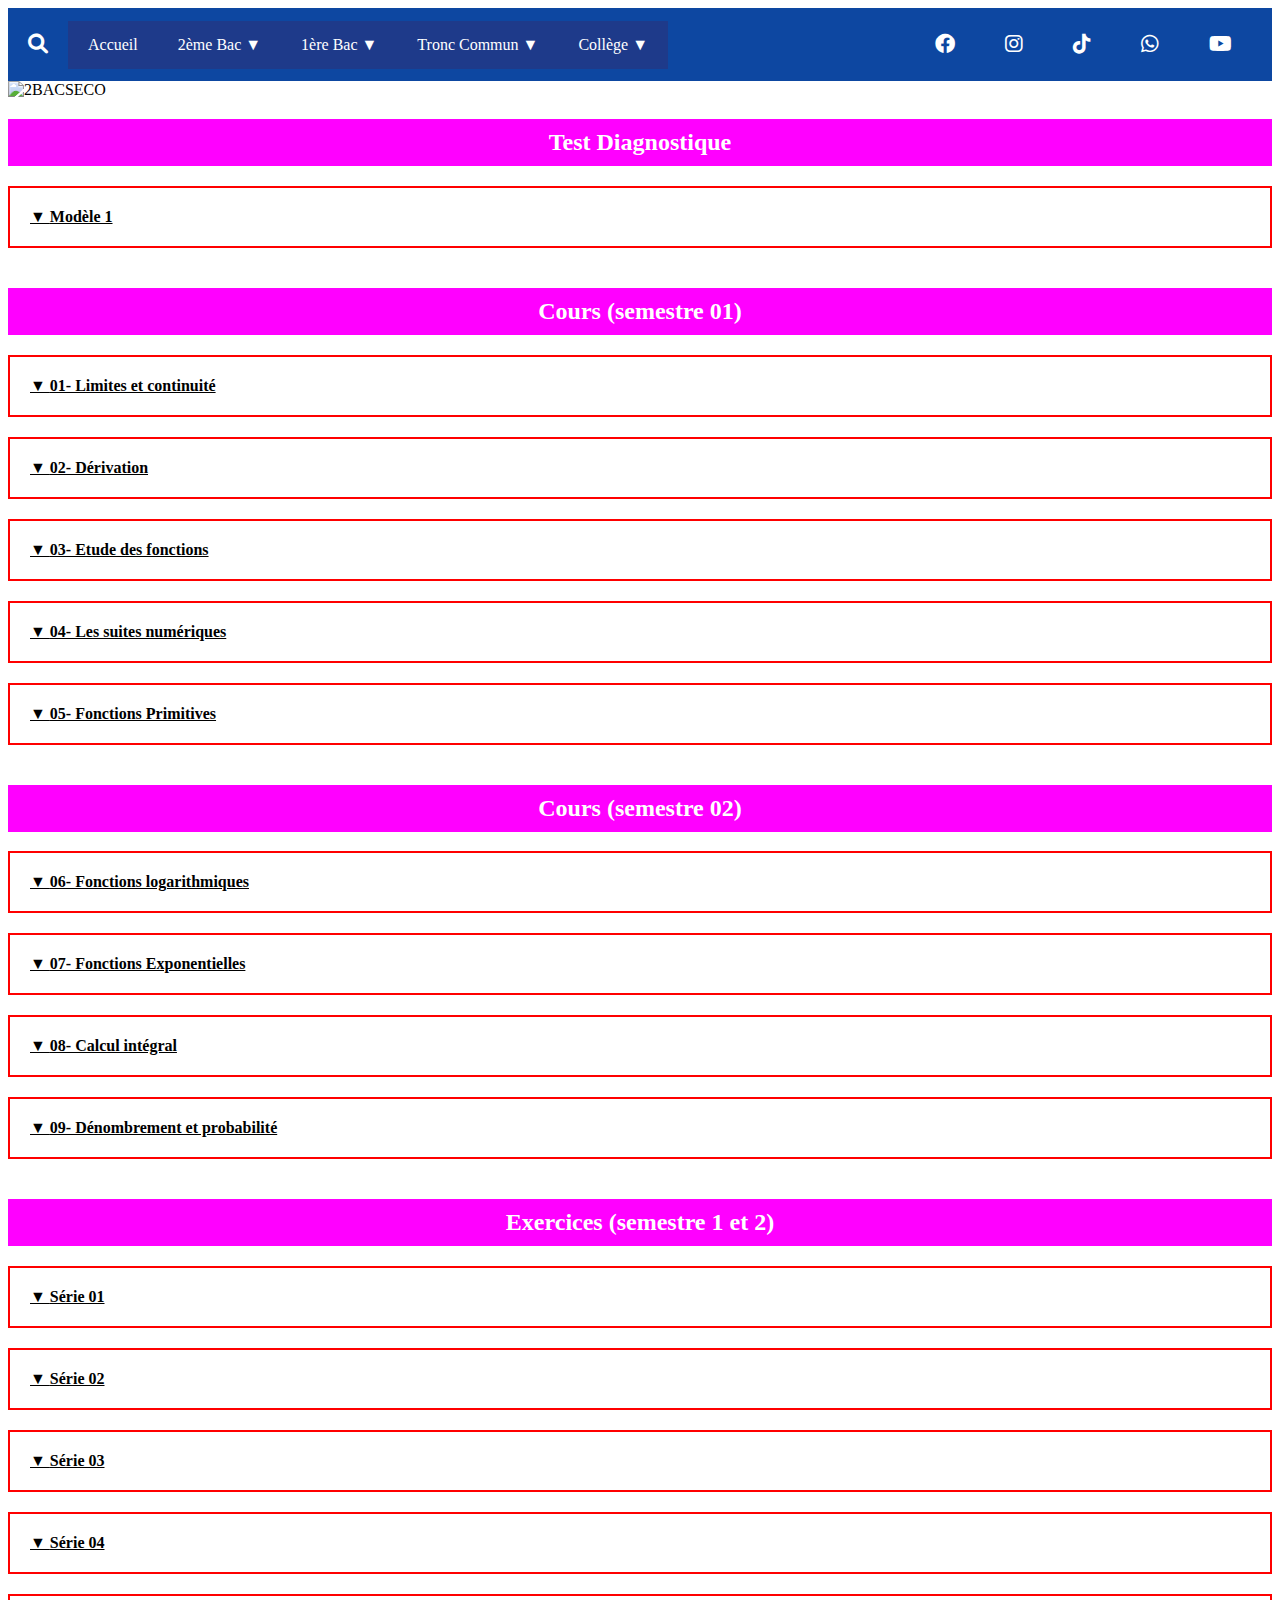
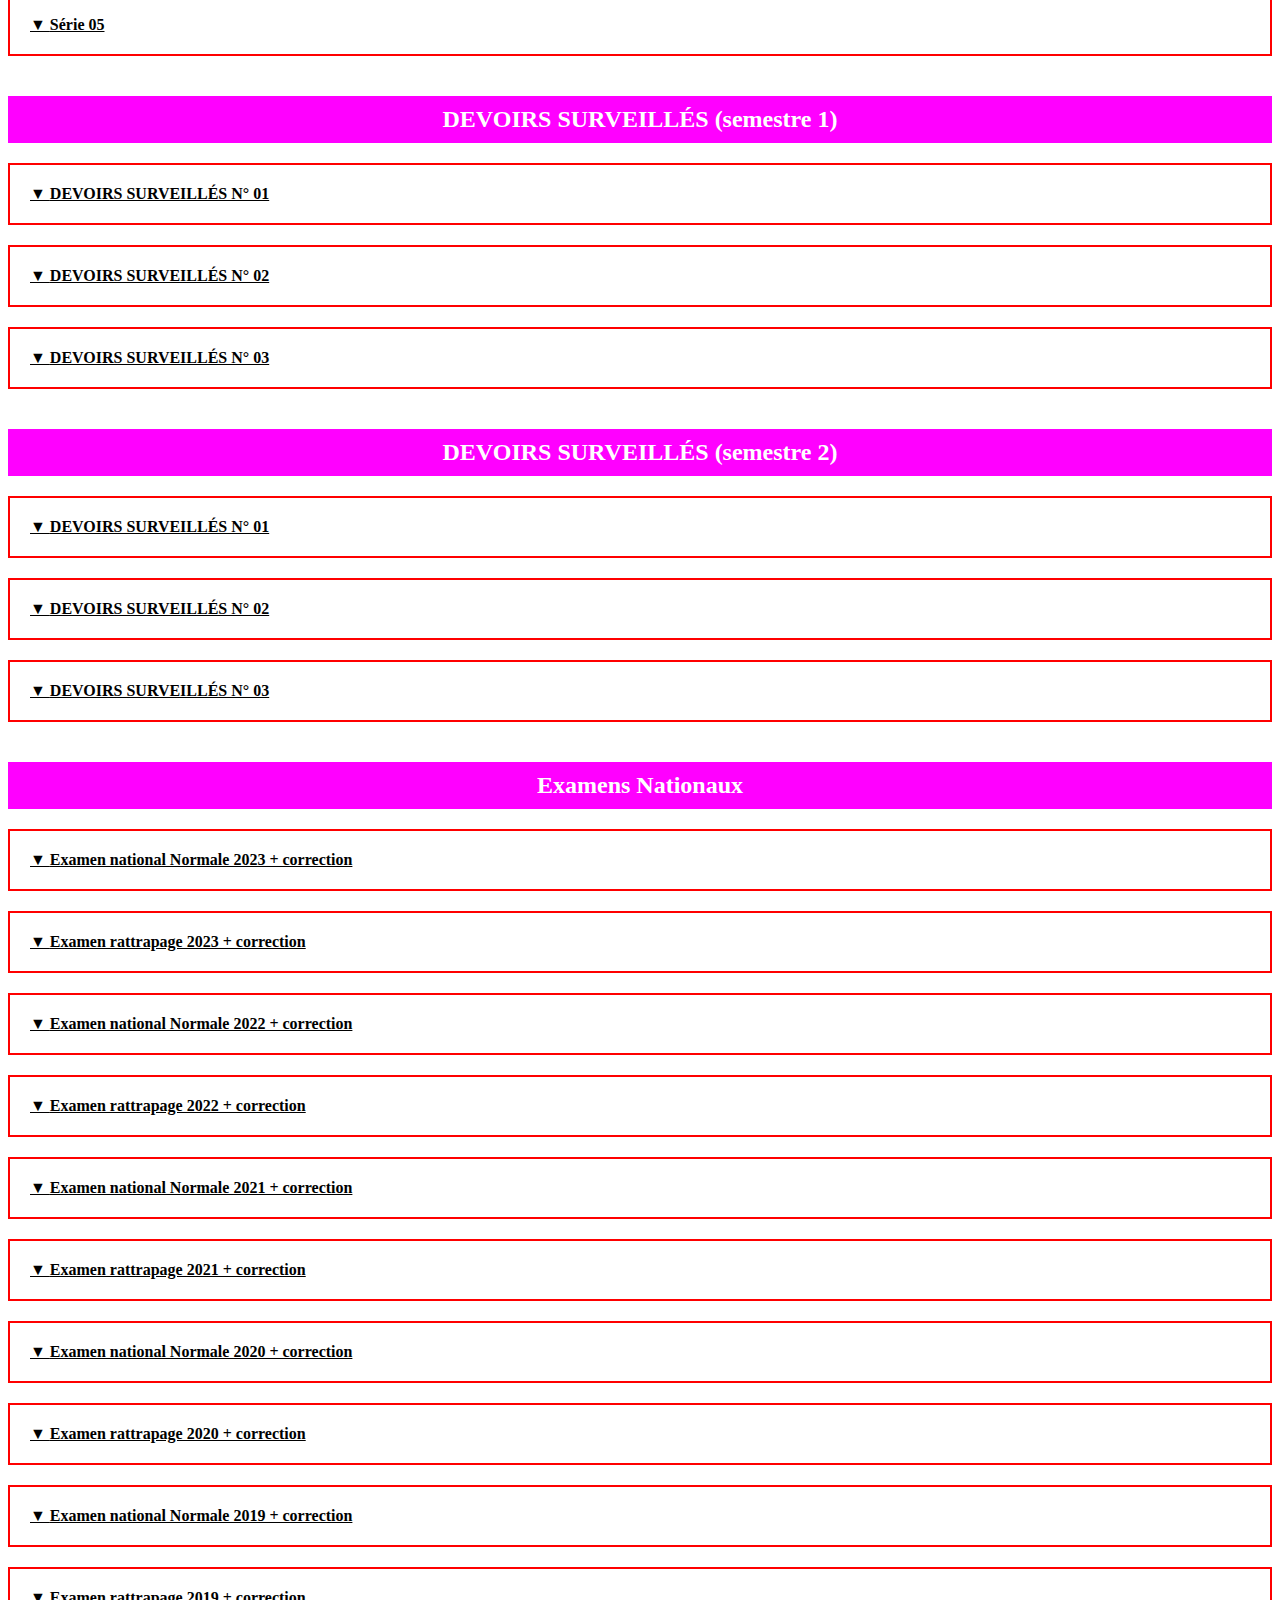
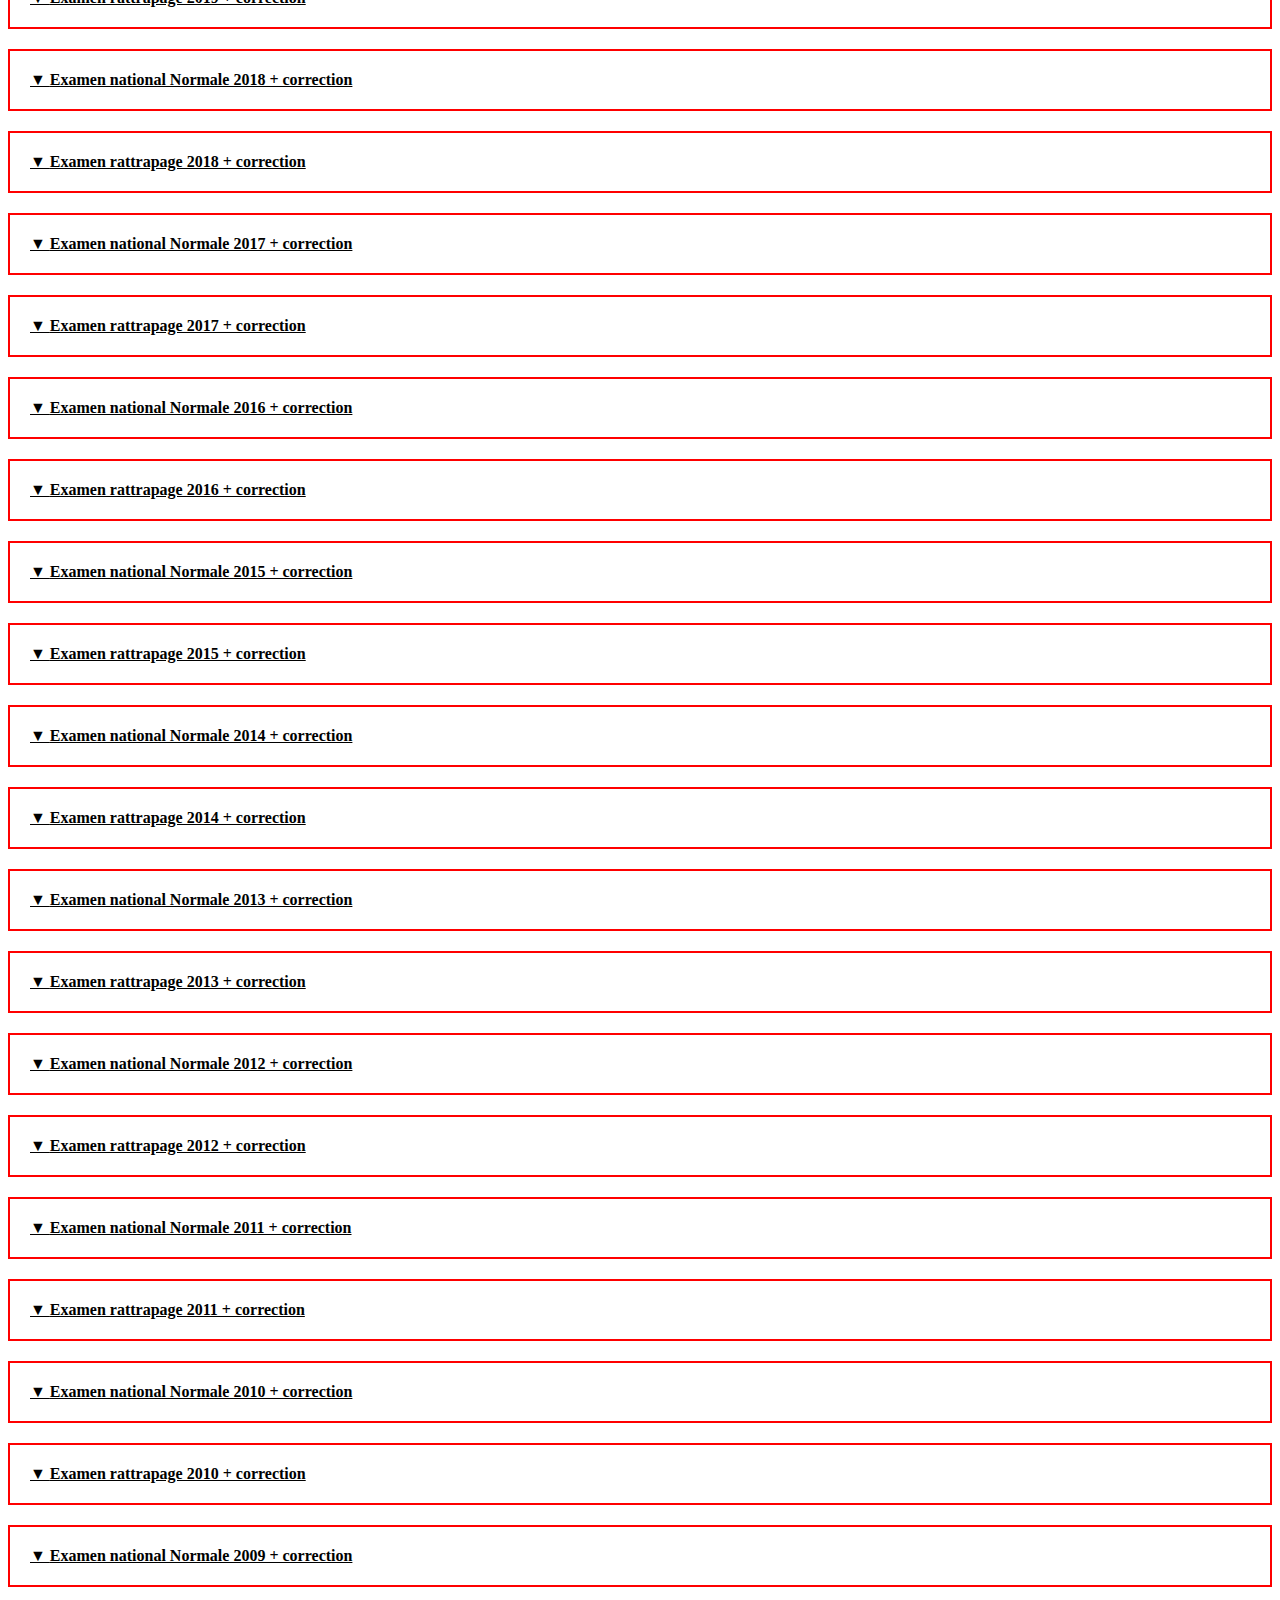
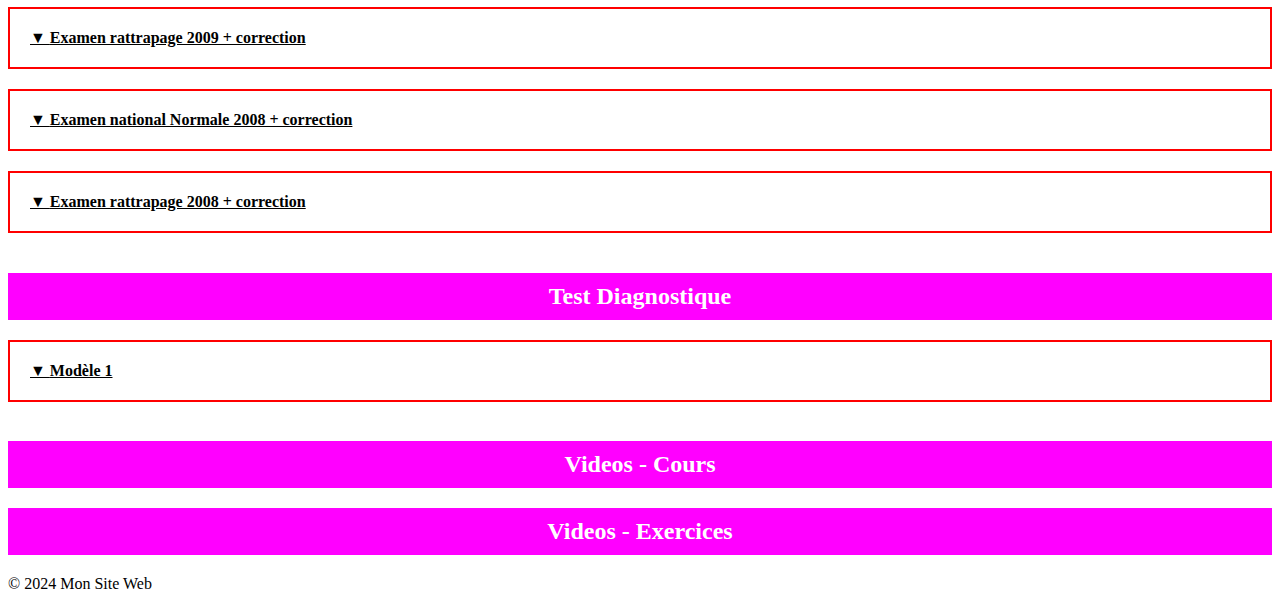
==== 2bacseco.html @ e2033c00 "Update 2bacseco.html" ====
<!DOCTYPE html>
<html lang="fr">

<head>
    <meta charset="UTF-8">
    <meta name="viewport" content="width=device-width, initial-scale=1.0">
    <title>Cours 2BACSECO</title>
    <link rel="stylesheet" href="css/style.css">
    <link rel="stylesheet"
        href="https://cdnjs.cloudflare.com/ajax/libs/font-awesome/6.0.0/css/all.min.css"
        integrity="sha512-9usAa10IRO0HhonpyAIVpjrylPvoDwiPUiKdWk5t3PyolY1cOd4DSE0Ga+ri4AuTroPR5aQvXU9xC6qOPnzFeg=="
        crossorigin="anonymous" referrerpolicy="no-referrer" />
</head>

<body>

    <header>
        <nav>
            <!-- Ton menu de navigation (copié depuis index.html) -->
            <div class="search-icon">
                <i class="fa-solid fa-magnifying-glass"></i>
            </div>

            <ul class="menu">
                <li><a href="index.html">Accueil</a></li>

                <li class="dropdown">
                    <a href="#">2ème Bac ▼</a>
                    <ul class="dropdown-content">
                        <li><a href="2bacsm.html">2BACSM</a></li>
                        <li><a href="2bacsx.html">2BACSX</a></li>
                        <li><a href="2bacseco.html">2BACSECO</a></li>
                        <li><a href="2bacshl.html">2BACSHL</a></li>
                    </ul>
                </li>

                <li class="dropdown">
                    <a href="#">1ère Bac ▼</a>
                    <ul class="dropdown-content">
                        <li><a href="cours/1bacsm-Géométrie dans l’espace.html">1BACSM</a></li>
                        <li><a href="cours/1bacsx-Trigonométrie.html">1BACSX</a></li>
                        <li><a href="cours/1bacseco-Analyse combinatoire.html">1BACSECO</a></li>
                        <li><a href="cours/1bacshl-Suites numériques.html">1BACSHL</a></li>
                    </ul>
                </li>

                <li class="dropdown">
                    <a href="#">Tronc Commun ▼</a>
                    <ul class="dropdown-content">
                        <li><a href="cours/tcs-Fonctions affines.html">TCS</a></li>
                        <li><a href="cours/tcl-quadratiques.html">TCL</a></li>
                    </ul>
                </li>

                <li class="dropdown">
                    <a href="#">Collège ▼</a>
                    <ul class="dropdown-content">
                        <li><a href="cours/3ac-Théorème de Thalès.html">3AC</a></li>
                        <li><a href="cours/2ac-Proportionnalité.html">2AC</a></li>
                        <li><a href="cours/1ac-Symétrie axiale.html">1AC</a></li>
                    </ul>
                </li>
            </ul>

            <div class="social-icons">
                <a href="#" target="_blank"><i class="fa-brands fa-facebook"></i></a>
                <a href="#" target="_blank"><i class="fa-brands fa-instagram"></i></a>
                <a href="#" target="_blank"><i class="fa-brands fa-tiktok"></i></a>
                <a href="#" target="_blank"><i class="fa-brands fa-whatsapp"></i></a>
                <a href="#" target="_blank"><i class="fa-brands fa-youtube"></i></a>
            </div>
        </nav>
    </header>

    <main>
        <section id="2bacseco-content">
            <img src="https://i.imgur.com/tonE7n1.png" alt="2BACSECO">

            <h2 style="background-color: #f0f; color: white; padding: 10px; text-align: center;">Test Diagnostique</h2>

            <table class="section-table">
                <tbody>
                    <tr>
                        <td>
                            <div class="section-container">
                                <details class="accordion-section">
                                    <summary>Modèle 1</summary>
                                    <div class="download-links">
                                        <a href="#" class="file-button">
                                            Vidéos - Cours
                                            <img src="img/btn.png" alt="Télécharger les cours">
                                        </a>
                                        <a href="#" class="file-button">
                                            Vidéos - Exercices
                                            <img src="img/btn.png" alt="Télécharger les exercices">
                                        </a>
                                    </div>
                                </details>
                            </div>
                        </td>
                    </tr>
                </tbody>
            </table>

            <h2 style="background-color: #f0f; color: white; padding: 10px; text-align: center;">Cours (semestre 01)</h2>

            <table class="section-table">
                <tbody>
                    <tr>
                        <td>
                            <div class="section-container">
                                <details class="accordion-section">
                                    <summary>01- Limites et continuité</summary>
                                    <div class="download-links">
                                        <a href="#" class="file-button">
                                            Télécharger le cours
                                            <img src="img/btn.png" alt="Télécharger le cours">
                                        </a>
                                        <a href="#" class="file-button">
                                            Télécharger les exercices
                                            <img src="img/btn.png" alt="Télécharger les exercices">
                                        </a>
                                    </div>
                                </details>
                            </div>
                        </td>
                    </tr>
                    <tr>
                        <td>
                            <div class="section-container">
                                <details class="accordion-section">
                                    <summary>02- Dérivation</summary>
                                    <div class="download-links">
                                        <a href="#" class="file-button">
                                            Télécharger le cours
                                            <img src="img/btn.png" alt="Télécharger le cours">
                                        </a>
                                        <a href="#" class="file-button">
                                            Télécharger les exercices
                                            <img src="img/btn.png" alt="Télécharger les exercices">
                                        </a>
                                    </div>
                                </details>
                            </div>
                        </td>
                    </tr>
                    <tr>
                        <td>
                            <div class="section-container">
                                <details class="accordion-section">
                                    <summary>03- Etude des fonctions</summary>
                                    <div class="download-links">
                                        <a href="#" class="file-button">
                                            Télécharger le cours
                                            <img src="img/btn.png" alt="Télécharger le cours">
                                        </a>
                                        <a href="#" class="file-button">
                                            Télécharger les exercices
                                            <img src="img/btn.png" alt="Télécharger les exercices">
                                        </a>
                                    </div>
                                </details>
                            </div>
                        </td>
                    </tr>
                    <tr>
                        <td>
                            <div class="section-container">
                                <details class="accordion-section">
                                    <summary>04- Les suites numériques</summary>
                                    <div class="download-links">
                                        <a href="#" class="file-button">
                                            Télécharger le cours
                                            <img src="img/btn.png" alt="Télécharger le cours">
                                        </a>
                                        <a href="#" class="file-button">
                                            Télécharger les exercices
                                            <img src="img/btn.png" alt="Télécharger les exercices">
                                        </a>
                                    </div>
                                </details>
                            </div>
                        </td>
                    </tr>
                    <tr>
                        <td>
                            <div class="section-container">
                                <details class="accordion-section">
                                    <summary>05- Fonctions Primitives</summary>
                                    <div class="download-links">
                                        <a href="#" class="file-button">
                                            Télécharger le cours
                                            <img src="img/btn.png" alt="Télécharger le cours">
                                        </a>
                                        <a href="#" class="file-button">
                                            Télécharger les exercices
                                            <img src="img/btn.png" alt="Télécharger les exercices">
                                        </a>
                                    </div>
                                </details>
                            </div>
                        </td>
                    </tr>
                </tbody>
            </table>

            <h2 style="background-color: #f0f; color: white; padding: 10px; text-align: center;">Cours (semestre 02)</h2>

            <table class="section-table">
                <tbody>
                    <tr>
                        <td>
                            <div class="section-container">
                                <details class="accordion-section">
                                    <summary>06- Fonctions logarithmiques</summary>
                                    <div class="download-links">
                                        <a href="#" class="file-button">
                                            Télécharger le cours
                                            <img src="img/btn.png" alt="Télécharger le cours">
                                        </a>
                                        <a href="#" class="file-button">
                                            Télécharger les exercices
                                            <img src="img/btn.png" alt="Télécharger les exercices">
                                        </a>
                                    </div>
                                </details>
                            </div>
                        </td>
                    </tr>
                    <tr>
                        <td>
                            <div class="section-container">
                                <details class="accordion-section">
                                    <summary>07- Fonctions Exponentielles</summary>
                                    <div class="download-links">
                                        <a href="#" class="file-button">
                                            Télécharger le cours
                                            <img src="img/btn.png" alt="Télécharger le cours">
                                        </a>
                                        <a href="#" class="file-button">
                                            Télécharger les exercices
                                            <img src="img/btn.png" alt="Télécharger les exercices">
                                        </a>
                                    </div>
                                </details>
                            </div>
                        </td>
                    </tr>
                    <tr>
                        <td>
                            <div class="section-container">
                                <details class="accordion-section">
                                    <summary>08- Calcul intégral</summary>
                                    <div class="download-links">
                                        <a href="#" class="file-button">
                                            Télécharger le cours
                                            <img src="img/btn.png" alt="Télécharger le cours">
                                        </a>
                                        <a href="#" class="file-button">
                                            Télécharger les exercices
                                            <img src="img/btn.png" alt="Télécharger les exercices">
                                        </a>
                                    </div>
                                </details>
                            </div>
                        </td>
                    </tr>
                    <tr>
                        <td>
                            <div class="section-container">
                                <details class="accordion-section">
                                    <summary>09- Dénombrement et probabilité</summary>
                                    <div class="download-links">
                                        <a href="#" class="file-button">
                                            Télécharger le cours
                                            <img src="img/btn.png" alt="Télécharger le cours">
                                        </a>
                                        <a href="#" class="file-button">
                                            Télécharger les exercices
                                            <img src="img/btn.png" alt="Télécharger les exercices">
                                        </a>
                                    </div>
                                </details>
                            </div>
                        </td>
                    </tr>
                </tbody>
            </table>

            <h2 style="background-color: #f0f; color: white; padding: 10px; text-align: center;">Exercices (semestre 1 et
                2)</h2>

            <table class="section-table">
                <tbody>
                    <tr>
                        <td>
                            <div class="section-container">
                                <details class="accordion-section">
                                    <summary>Série 01</summary>
                                    <div class="download-links">
                                        <a href="#" class="pdf-button">
                                            Télécharger <img src="img/pdf-icon.png" alt="Télécharger">
                                        </a>
                                    </div>
                                </details>
                            </div>
                        </td>
                    </tr>
                    <tr>
                        <td>
                            <div class="section-container">
                                <details class="accordion-section">
                                    <summary>Série 02</summary>
                                    <div class="download-links">
                                        <a href="#" class="pdf-button">
                                            Télécharger <img src="img/pdf-icon.png" alt="Télécharger">
                                        </a>
                                    </div>
                                </details>
                            </div>
                        </td>
                    </tr>
                    <tr>
                        <td>
                            <div class="section-container">
                                <details class="accordion-section">
                                    <summary>Série 03</summary>
                                    <div class="download-links">
                                        <a href="#" class="pdf-button">
                                            Télécharger <img src="img/pdf-icon.png" alt="Télécharger">
                                        </a>
                                    </div>
                                </details>
                            </div>
                        </td>
                    </tr>
                    <tr>
                        <td>
                            <div class="section-container">
                                <details class="accordion-section">
                                    <summary>Série 04</summary>
                                    <div class="download-links">
                                        <a href="#" class="pdf-button">
                                            Télécharger <img src="img/pdf-icon.png" alt="Télécharger">
                                        </a>
                                    </div>
                                </details>
                            </div>
                        </td>
                    </tr>
                    <tr>
                        <td>
                            <div class="section-container">
                                <details class="accordion-section">
                                    <summary>Série 05</summary>
                                    <div class="download-links">
                                        <a href="#" class="pdf-button">
                                            Télécharger <img src="img/pdf-icon.png" alt="Télécharger">
                                        </a>
                                    </div>
                                </details>
                            </div>
                        </td>
                    </tr>
                </tbody>
            </table>

            <h2 style="background-color: #f0f; color: white; padding: 10px; text-align: center;">DEVOIRS SURVEILLÉS (semestre
                1)</h2>

            <table class="section-table">
                <tbody>
                    <tr>
                        <td>
                            <div class="section-container">
                                <details class="accordion-section">
                                    <summary>DEVOIRS SURVEILLÉS N° 01</summary>
                                    <div class="download-links">
                                        <a href="#" class="pdf-button">
                                            Télécharger <img src="img/pdf-icon.png" alt="Télécharger">
                                        </a>
                                    </div>
                                </details>
                            </div>
                        </td>
                    </tr>
                    <tr>
                        <td>
                            <div class="section-container">
                                <details class="accordion-section">
                                    <summary>DEVOIRS SURVEILLÉS N° 02</summary>
                                    <div class="download-links">
                                        <a href="#" class="pdf-button">
                                            Télécharger <img src="img/pdf-icon.png" alt="Télécharger">
                                        </a>
                                    </div>
                                </details>
                            </div>
                        </td>
                    </tr>
                    <tr>
                        <td>
                            <div class="section-container">
                                <details class="accordion-section">
                                    <summary>DEVOIRS SURVEILLÉS N° 03</summary>
                                    <div class="download-links">
                                        <a href="#" class="pdf-button">
                                            Télécharger <img src="img/pdf-icon.png" alt="Télécharger">
                                        </a>
                                    </div>
                                </details>
                            </div>
                        </td>
                    </tr>
                </tbody>
            </table>

            <h2 style="background-color: #f0f; color: white; padding: 10px; text-align: center;">DEVOIRS SURVEILLÉS (semestre
                2)</h2>

            <table class="section-table">
                <tbody>
                    <tr>
                        <td>
                            <div class="section-container">
                                <details class="accordion-section">
                                    <summary>DEVOIRS SURVEILLÉS N° 01</summary>
                                    <div class="download-links">
                                        <a href="#" class="pdf-button">
                                            Télécharger <img src="img/pdf-icon.png" alt="Télécharger">
                                        </a>
                                    </div>
                                </details>
                            </div>
                        </td>
                    </tr>
                    <tr>
                        <td>
                            <div class="section-container">
                                <details class="accordion-section">
                                    <summary>DEVOIRS SURVEILLÉS N° 02</summary>
                                    <div class="download-links">
                                        <a href="#" class="pdf-button">
                                            Télécharger <img src="img/pdf-icon.png" alt="Télécharger">
                                        </a>
                                    </div>
                                </details>
                            </div>
                        </td>
                    </tr>
                    <tr>
                        <td>
                            <div class="section-container">
                                <details class="accordion-section">
                                    <summary>DEVOIRS SURVEILLÉS N° 03</summary>
                                    <div class="download-links">
                                        <a href="#" class="pdf-button">
                                            Télécharger <img src="img/pdf-icon.png" alt="Télécharger">
                                        </a>
                                    </div>
                                </details>
                            </div>
                        </td>
                    </tr>
                </tbody>
            </table>

            <h2 style="background-color: #f0f; color: white; padding: 10px; text-align: center;">Examens Nationaux</h2>

            <table class="section-table">
                <tbody>
                    <tr>
                        <td>
                            <div class="section-container">
                                <details class="accordion-section">
                                    <summary>Examen national Normale 2023 + correction</summary>
                                    <div class="download-links">
                                        <a href="#" class="pdf-button">Télécharger<img src="img/pdf-icon.png" alt="Télécharger">

                                        </a>
                                    </div>
                                </details>
                            </div>
                        </td>
                    </tr>
                    <tr>
                        <td>
                            <div class="section-container">
                                <details class="accordion-section">
                                    <summary>Examen rattrapage 2023 + correction</summary>
                                    <div class="download-links">
                                        <a href="#" class="pdf-button">Télécharger<img src="img/pdf-icon.png" alt="Télécharger">

                                        </a>
                                    </div>
                                </details>
                            </div>
                        </td>
                    </tr>
                    <tr>
                        <td>
                            <div class="section-container">
                                <details class="accordion-section">
                                    <summary>Examen national Normale 2022 + correction</summary>
                                    <div class="download-links">
                                        <a href="#" class="pdf-button">Télécharger<img src="img/pdf-icon.png" alt="Télécharger">

                                        </a>
                                    </div>
                                </details>
                            </div>
                        </td>
                    </tr>
                    <tr>
                        <td>
                            <div class="section-container">
                                <details class="accordion-section">
                                    <summary>Examen rattrapage 2022 + correction</summary>
                                    <div class="download-links">
                                        <a href="#" class="pdf-button">Télécharger<img src="img/pdf-icon.png" alt="Télécharger">

                                        </a>
                                    </div>
                                </details>
                            </div>
                        </td>
                    </tr>
                    <tr>
                        <td>
                            <div class="section-container">
                                <details class="accordion-section">
                                    <summary>Examen national Normale 2021 + correction</summary>
                                    <div class="download-links">
                                        <a href="#" class="pdf-button">Télécharger<img src="img/pdf-icon.png" alt="Télécharger">

                                        </a>
                                    </div>
                                </details>
                            </div>
                        </td>
                    </tr>
                    <tr>
                        <td>
                            <div class="section-container">
                                <details class="accordion-section">
                                    <summary>Examen rattrapage 2021 + correction</summary>
                                    <div class="download-links">
                                        <a href="#" class="pdf-button">Télécharger<img src="img/pdf-icon.png" alt="Télécharger">

                                        </a>
                                    </div>
                                </details>
                            </div>
                        </td>
                    </tr>
                    <tr>
                        <td>
                            <div class="section-container">
                                <details class="accordion-section">
                                    <summary>Examen national Normale 2020 + correction</summary>
                                    <div class="download-links">
                                        <a href="#" class="pdf-button">Télécharger<img src="img/pdf-icon.png" alt="Télécharger">

                                        </a>
                                    </div>
                                </details>
                            </div>
                        </td>
                    </tr>
                    <tr>
                        <td>
                            <div class="section-container">
                                <details class="accordion-section">
                                    <summary>Examen rattrapage 2020 + correction</summary>
                                    <div class="download-links">
                                        <a href="#" class="pdf-button">Télécharger<img src="img/pdf-icon.png" alt="Télécharger">

                                        </a>
                                    </div>
                                </details>
                            </div>
                        </td>
                    </tr>
                    <tr>
                        <td>
                            <div class="section-container">
                                <details class="accordion-section">
                                    <summary>Examen national Normale 2019 + correction</summary>
                                    <div class="download-links">
                                        <a href="#" class="pdf-button">Télécharger<img src="img/pdf-icon.png" alt="Télécharger">

                                        </a>
                                    </div>
                                </details>
                            </div>
                        </td>
                    </tr>
                    <tr>
                        <td>
                            <div class="section-container">
                                <details class="accordion-section">
                                    <summary>Examen rattrapage 2019 + correction</summary>
                                    <div class="download-links">
                                        <a href="#" class="pdf-button">Télécharger<img src="img/pdf-icon.png" alt="Télécharger">

                                        </a>
                                    </div>
                                </details>
                            </div>
                        </td>
                    </tr>
                    <tr>
                        <td>
                            <div class="section-container">
                                <details class="accordion-section">
                                    <summary>Examen national Normale 2018 + correction</summary>
                                    <div class="download-links">
                                        <a href="#" class="pdf-button">Télécharger<img src="img/pdf-icon.png" alt="Télécharger">

                                        </a>
                                    </div>
                                </details>
                            </div>
                        </td>
                    </tr>
                    <tr>
                        <td>
                            <div class="section-container">
                                <details class="accordion-section">
                                    <summary>Examen rattrapage 2018 + correction</summary>
                                    <div class="download-links">
                                        <a href="#" class="pdf-button">Télécharger<img src="img/pdf-icon.png" alt="Télécharger">

                                        </a>
                                    </div>
                                </details>
                            </div>
                        </td>
                    </tr>
                    <tr>
                        <td>
                            <div class="section-container">
                                <details class="accordion-section">
                                    <summary>Examen national Normale 2017 + correction</summary>
                                    <div class="download-links">
                                        <a href="#" class="pdf-button">Télécharger<img src="img/pdf-icon.png" alt="Télécharger">

                                        </a>
                                    </div>
                                </details>
                            </div>
                        </td>
                    </tr>
                    <tr>
                        <td>
                            <div class="section-container">
                                <details class="accordion-section">
                                    <summary>Examen rattrapage 2017 + correction</summary>
                                    <div class="download-links">
                                        <a href="#" class="pdf-button">Télécharger<img src="img/pdf-icon.png" alt="Télécharger">

                                        </a>
                                    </div>
                                </details>
                            </div>
                        </td>
                    </tr>
                    <tr>
                        <td>
                            <div class="section-container">
                                <details class="accordion-section">
                                    <summary>Examen national Normale 2016 + correction</summary>
                                    <div class="download-links">
                                        <a href="#" class="pdf-button">Télécharger<img src="img/pdf-icon.png" alt="Télécharger">

                                        </a>
                                    </div>
                                </details>
                            </div>
                        </td>
                    </tr>
                    <tr>
                        <td>
                            <div class="section-container">
                                <details class="accordion-section">
                                    <summary>Examen rattrapage 2016 + correction</summary>
                                    <div class="download-links">
                                        <a href="#" class="pdf-button">Télécharger<img src="img/pdf-icon.png" alt="Télécharger">

                                        </a>
                                    </div>
                                </details>
                            </div>
                        </td>
                    </tr>
                    <tr>
                        <td>
                            <div class="section-container">
                                <details class="accordion-section">
                                    <summary>Examen national Normale 2015 + correction</summary>
                                    <div class="download-links">
                                        <a href="#" class="pdf-button">Télécharger<img src="img/pdf-icon.png" alt="Télécharger">

                                        </a>
                                    </div>
                                </details>
                            </div>
                        </td>
                    </tr>
                    <tr>
                        <td>
                            <div class="section-container">
                                <details class="accordion-section">
                                    <summary>Examen rattrapage 2015 + correction</summary>
                                    <div class="download-links">
                                        <a href="#" class="pdf-button">Télécharger<img src="img/pdf-icon.png" alt="Télécharger">

                                        </a>
                                    </div>
                                </details>
                            </div>
                        </td>
                    </tr>
                    <tr>
                        <td>
                            <div class="section-container">
                                <details class="accordion-section">
                                    <summary>Examen national Normale 2014 + correction</summary>
                                    <div class="download-links">
                                        <a href="#" class="pdf-button">Télécharger<img src="img/pdf-icon.png" alt="Télécharger">

                                        </a>
                                    </div>
                                </details>
                            </div>
                        </td>
                    </tr>
                    <tr>
                        <td>
                            <div class="section-container">
                                <details class="accordion-section">
                                    <summary>Examen rattrapage 2014 + correction</summary>
                                    <div class="download-links">
                                        <a href="#" class="pdf-button">Télécharger<img src="img/pdf-icon.png" alt="Télécharger">

                                        </a>
                                    </div>
                                </details>
                            </div>
                        </td>
                    </tr>
                    <tr>
                        <td>
                            <div class="section-container">
                                <details class="accordion-section">
                                    <summary>Examen national Normale 2013 + correction</summary>
                                    <div class="download-links">
                                        <a href="#" class="pdf-button">Télécharger<img src="img/pdf-icon.png" alt="Télécharger">

                                        </a>
                                    </div>
                                </details>
                            </div>
                        </td>
                    </tr>
                    <tr>
                        <td>
                            <div class="section-container">
                                <details class="accordion-section">
                                    <summary>Examen rattrapage 2013 + correction</summary>
                                    <div class="download-links">
                                        <a href="#" class="pdf-button">Télécharger<img src="img/pdf-icon.png" alt="Télécharger">

                                        </a>
                                    </div>
                                </details>
                            </div>
                        </td>
                    </tr>
                    <tr>
                        <td>
                            <div class="section-container">
                                <details class="accordion-section">
                                    <summary>Examen national Normale 2012 + correction</summary>
                                    <div class="download-links">
                                        <a href="#" class="pdf-button">Télécharger<img src="img/pdf-icon.png" alt="Télécharger">

                                        </a>
                                    </div>
                                </details>
                            </div>
                        </td>
                    </tr>
                    <tr>
                        <td>
                            <div class="section-container">
                                <details class="accordion-section">
                                    <summary>Examen rattrapage 2012 + correction</summary>
                                    <div class="download-links">
                                        <a href="#" class="pdf-button">Télécharger<img src="img/pdf-icon.png" alt="Télécharger">

                                        </a>
                                    </div>
                                </details>
                            </div>
                        </td>
                    </tr>
                    <tr>
                        <td>
                            <div class="section-container">
                                <details class="accordion-section">
                                    <summary>Examen national Normale 2011 + correction</summary>
                                    <div class="download-links">
                                        <a href="#" class="pdf-button">Télécharger<img src="img/pdf-icon.png" alt="Télécharger">

                                        </a>
                                    </div>
                                </details>
                            </div>
                        </td>
                    </tr>
                    <tr>
                        <td>
                            <div class="section-container">
                                <details class="accordion-section">
                                    <summary>Examen rattrapage 2011 + correction</summary>
                                    <div class="download-links">
                                        <a href="#" class="pdf-button">Télécharger<img src="img/pdf-icon.png" alt="Télécharger">

                                        </a>
                                    </div>
                                </details>
                            </div>
                        </td>
                    </tr>
                    <tr>
                        <td>
                            <div class="section-container">
                                <details class="accordion-section">
                                    <summary>Examen national Normale 2010 + correction</summary>
                                    <div class="download-links">
                                        <a href="#" class="pdf-button">Télécharger<img src="img/pdf-icon.png" alt="Télécharger">

                                        </a>
                                    </div>
                                </details>
                            </div>
                        </td>
                    </tr>
                    <tr>
                        <td>
                            <div class="section-container">
                                <details class="accordion-section">
                                    <summary>Examen rattrapage 2010 + correction</summary>
                                    <div class="download-links">
                                        <a href="#" class="pdf-button">Télécharger<img src="img/pdf-icon.png" alt="Télécharger">

                                        </a>
                                    </div>
                                </details>
                            </div>
                        </td>
                    </tr>
                    <tr>
                        <td>
                            <div class="section-container">
                                <details class="accordion-section">
                                    <summary>Examen national Normale 2009 + correction</summary>
                                    <div class="download-links">
                                        <a href="#" class="pdf-button">Télécharger<img src="img/pdf-icon.png" alt="Télécharger">

                                        </a>
                                    </div>
                                </details>
                            </div>
                        </td>
                    </tr>
                    <tr>
                        <td>
                            <div class="section-container">
                                <details class="accordion-section">
                                    <summary>Examen rattrapage 2009 + correction</summary>
                                    <div class="download-links">
                                        <a href="#" class="pdf-button">Télécharger<img src="img/pdf-icon.png" alt="Télécharger">

                                        </a>
                                    </div>
                                </details>
                            </div>
                        </td>
                    </tr>
                    <tr>
                        <td>
                            <div class="section-container">
                                <details class="accordion-section">
                                    <summary>Examen national Normale 2008 + correction</summary>
                                    <div class="download-links">
                                        <a href="#" class="pdf-button">Télécharger<img src="img/pdf-icon.png" alt="Télécharger">

                                        </a>
                                    </div>
                                </details>
                            </div>
                        </td>
                    </tr>
                    <tr>
                        <td>
                            <div class="section-container">
                                <details class="accordion-section">
                                    <summary>Examen rattrapage 2008 + correction</summary>
                                    <div class="download-links">
                                        <a href="#" class="pdf-button">Télécharger<img src="img/pdf-icon.png" alt="Télécharger">

                                        </a>
                                    </div>
                                </details>
                            </div>
                        </td>
                    </tr>
                </tbody>
            </table>







            <h2 style="background-color: #f0f; color: white; padding: 10px; text-align: center;">Test Diagnostique</h2>

            <table class="section-table">
                <tbody>
                    <tr>
                        <td>
                            <div class="section-container">
                                <details class="accordion-section">
                                    <summary>Modèle 1</summary>
                              <div class="download-links">
                                        <a href="#" class="pdf-button">Télécharger<img src="img/pdf-icon.png" alt="Télécharger">

                                        </a>
                                    </div>
                                </details>
                            </div>
                        </td>
                    </tr>
                </tbody>
            </table>

            <h2 style="background-color: #f0f; color: white; padding: 10px; text-align: center;">Videos - Cours</h2>


            <h2 style="background-color: #f0f; color: white; padding: 10px; text-align: center;">Videos - Exercices</h2>

            
        </section>

    </main>

    <footer>
        <!-- Ton footer (copié depuis index.html) -->
        <p>© 2024 Mon Site Web</p>
    </footer>

    <script src="js/script.js"></script>
</body>

</html>
---- css/style.css ----
/* Style du menu principal */
nav {
    background-color: #0D47A1;
    /* Bleu foncé */
    display: flex;
    align-items: center;
    justify-content: flex-start;
    /* Aligne les éléments à gauche, sauf si override */
    padding: 10px 20px;
}

nav ul {
    list-style: none;
    padding: 0;
    margin: 0;
    display: flex;
    justify-content: flex-start;
    /* Aligne les éléments du menu à gauche */
    background-color: #1E3A8A;
    /* Bleu foncé */
}

nav li {
    position: relative;
}

/* Style des liens du menu */
nav a {
    color: white;
    /* Garde le texte en blanc pour contraster avec le bleu foncé */
    text-decoration: none;
    padding: 15px 20px;
    display: block;
    font-size: 16px;
}

/* Style des icônes sociales */
.social-icons {
    display: flex;
    align-items: center;
    margin-left: auto;
    /* Pousse les icônes sociales vers la droite */
}

.social-icons a {
    color: white;
    /* Garde le texte en blanc pour contraster avec le bleu foncé */
    text-decoration: none;
    margin-left: 10px;
    font-size: 20px;
}

/* Style de l'icône de recherche */
.search-icon {
    color: white;
    /* Garde le texte en blanc pour contraster avec le bleu foncé */
    font-size: 20px;
    cursor: pointer;
    margin-right: 20px;
}

/* Menu déroulant */
.dropdown-content {
    display: none;
    position: absolute;
    background-color: white;
    min-width: 160px;
    box-shadow: 0px 4px 8px rgba(0, 0, 0, 0.2);
    z-index: 1;
    padding: 0;
    top: 100%;
    left: 0;
}

.dropdown-content li {
    display: block;
    width: 100%;
}

.dropdown-content a {
    padding: 10px 15px;
    display: block;
    color: black;
    font-size: 14px;
}

.dropdown-content a:hover {
    background-color: #f1f1f1;
}

/* Afficher le menu au survol */
.dropdown:hover .dropdown-content {
    display: block;
}

/* Correction pour bien aligner les sous-menus */
nav ul li {
    display: inline-block;
}

nav ul .dropdown {
    display: inline-block;
}

/* Correction pour éviter que les sous-menus se chevauchent */
.dropdown-content {
    text-align: left;
    width: auto;
}

/* Styles pour la page 2BACSM */
#2bacsm-content {
    padding: 20px;
}

#2bacsm-content h2 {
    text-align: center;
    margin-bottom: 20px;
}

.section-table {
    width: 100%;
    /* Le tableau occupe toute la largeur */
    border-collapse: collapse;
    /* Fusionne les bordures des cellules */
}

.section-table td {
    padding: 0;
    /* Ajoute de l'espace à l'intérieur des cellules */
}

.section-container {
    border: 2px solid red;
    padding: 10px;
    margin-bottom: 20px;
}

/*.section-container details {
    border-bottom: 1px solid red;
    padding: 10px 0;
}*/

.section-container summary {
    cursor: pointer;
    font-weight: bold;
    padding: 10px;
    outline: none;
    /* Supprime la bordure bleue au clic */
    text-decoration: underline;
    /* Ajoute un soulignement */
}

.download-links {
    margin-top: 10px;
    text-align: center;
}

.download-button {
    display: inline-block;
    padding: 10px 20px;
    background-color: green;
    color: white;
    text-decoration: none;
    border-radius: 5px;
    margin: 0 10px;
}

.download-button:hover {
    background-color: darkgreen;
}

details>summary:first-of-type {
    list-style: none;
}

details>summary:first-of-type::before {
    content: "▼ ";
    font-size: 1em;
}

details[open]>summary:first-of-type::before {
    content: "▲ ";
}

/* Style pour l'image à l'intérieur du bouton de téléchargement */
.download-button img {
    width: 32px;
    /* Ajuste la taille de l'image */
    height: 32px;
    vertical-align: middle;
    /* Aligne verticalement l'image */
}

.download-button img::isPdfIcon {
    align-items: rigth;
    width: 24px;
    /* Ajuste la taille de l'image */
    height: 24px;
    vertical-align: middle;
    /* Aligne verticalement l'image */
}
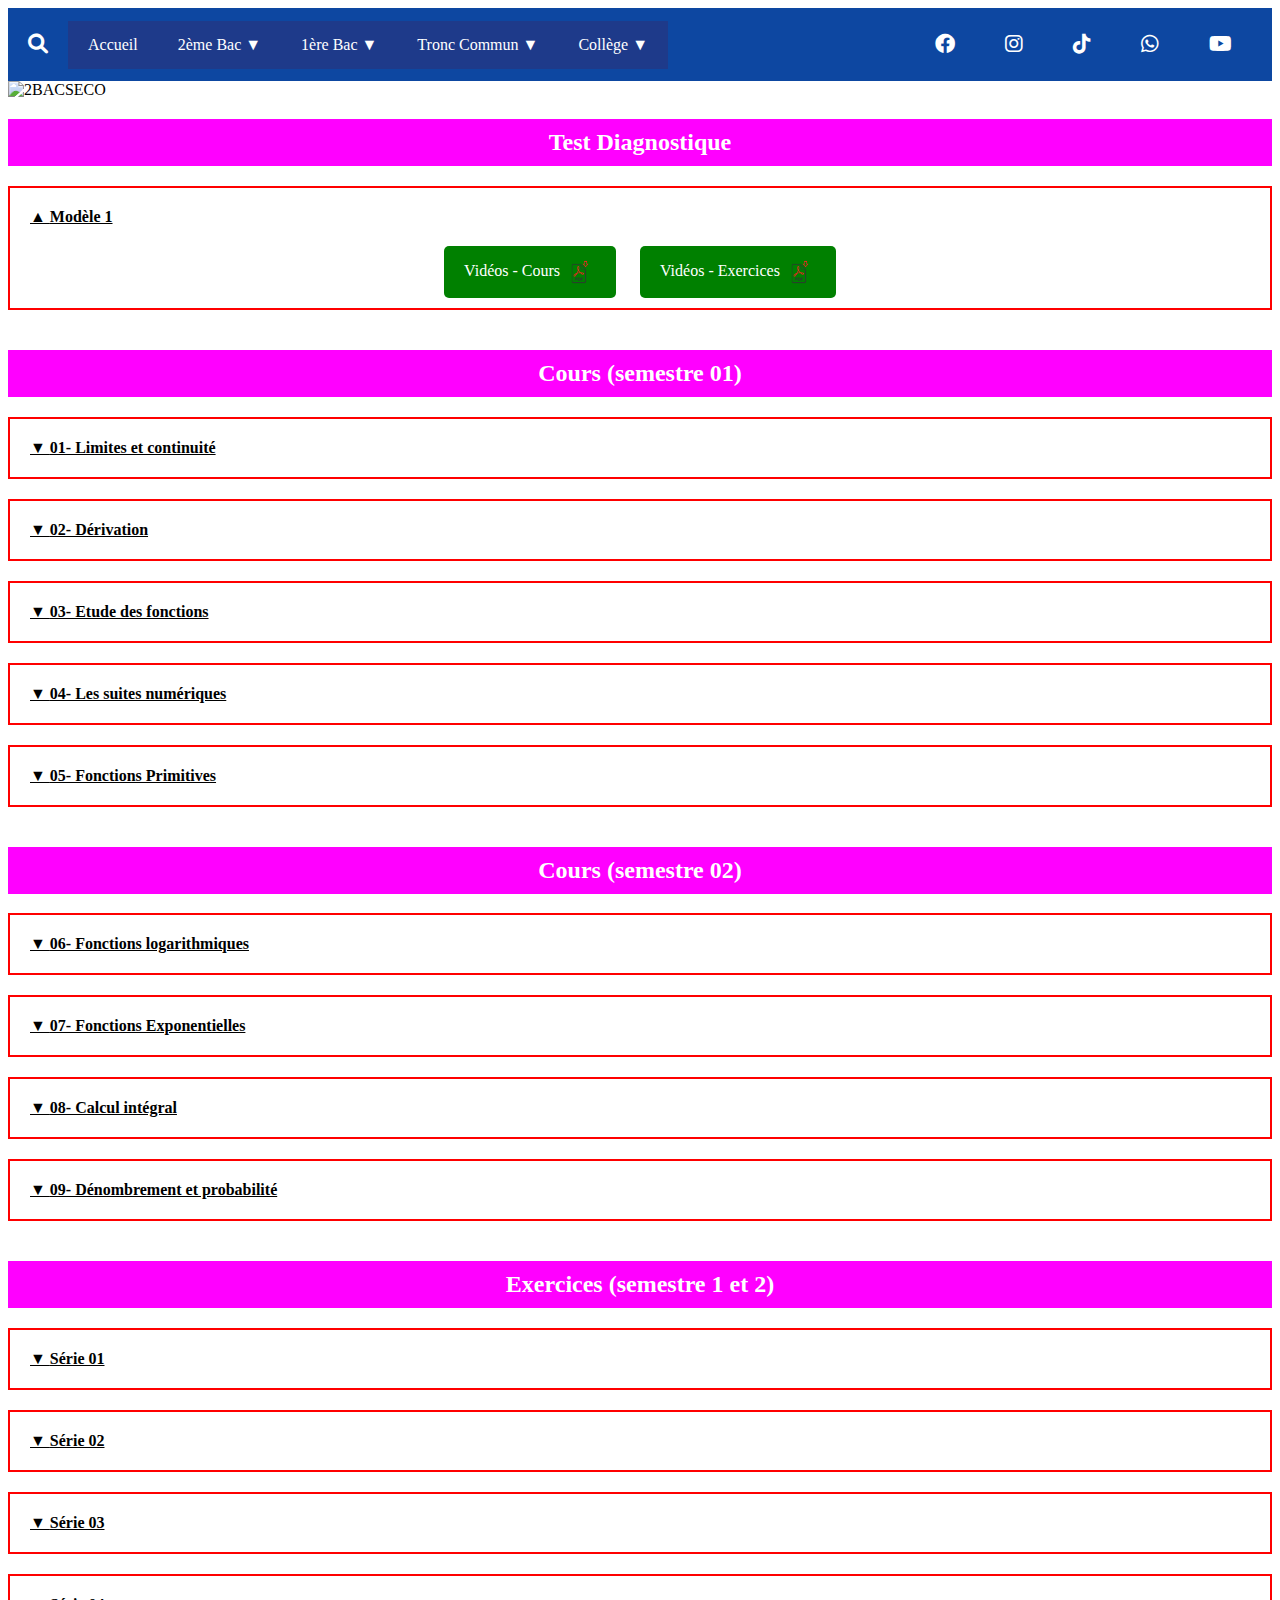
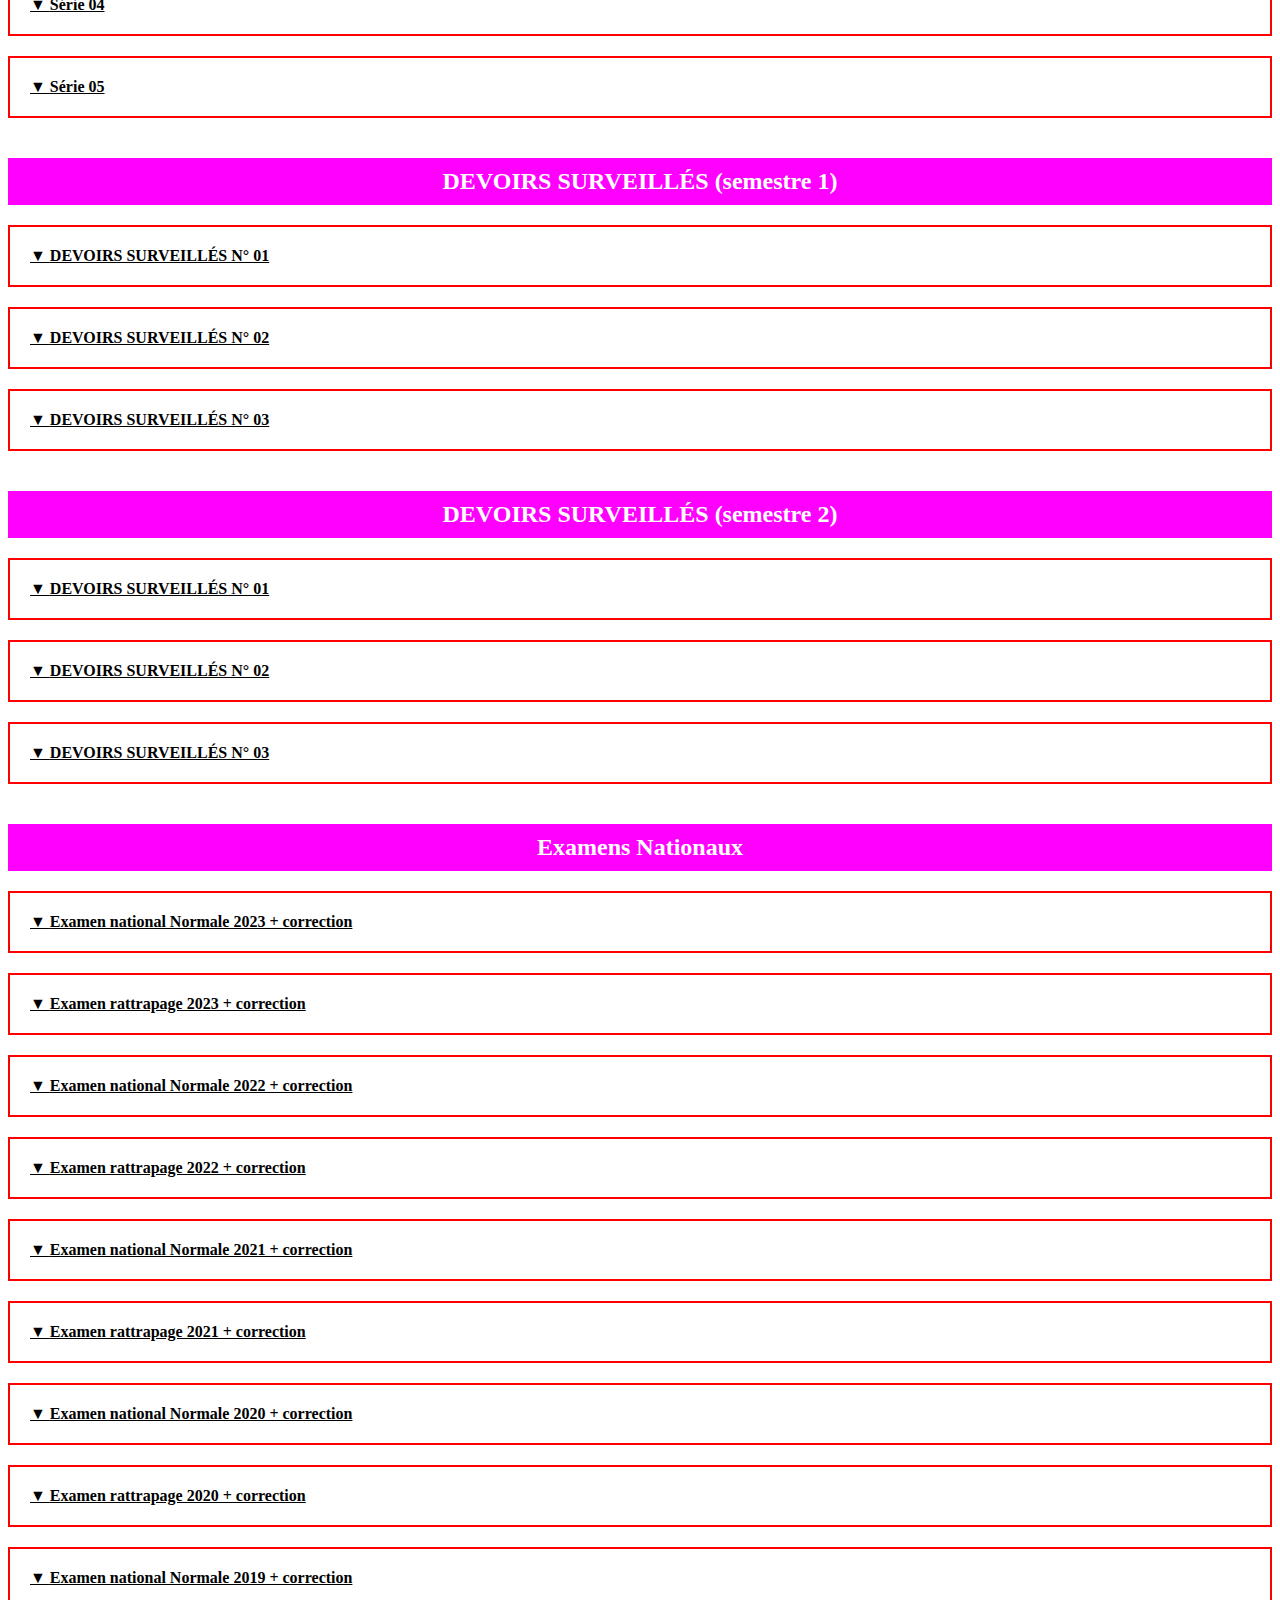
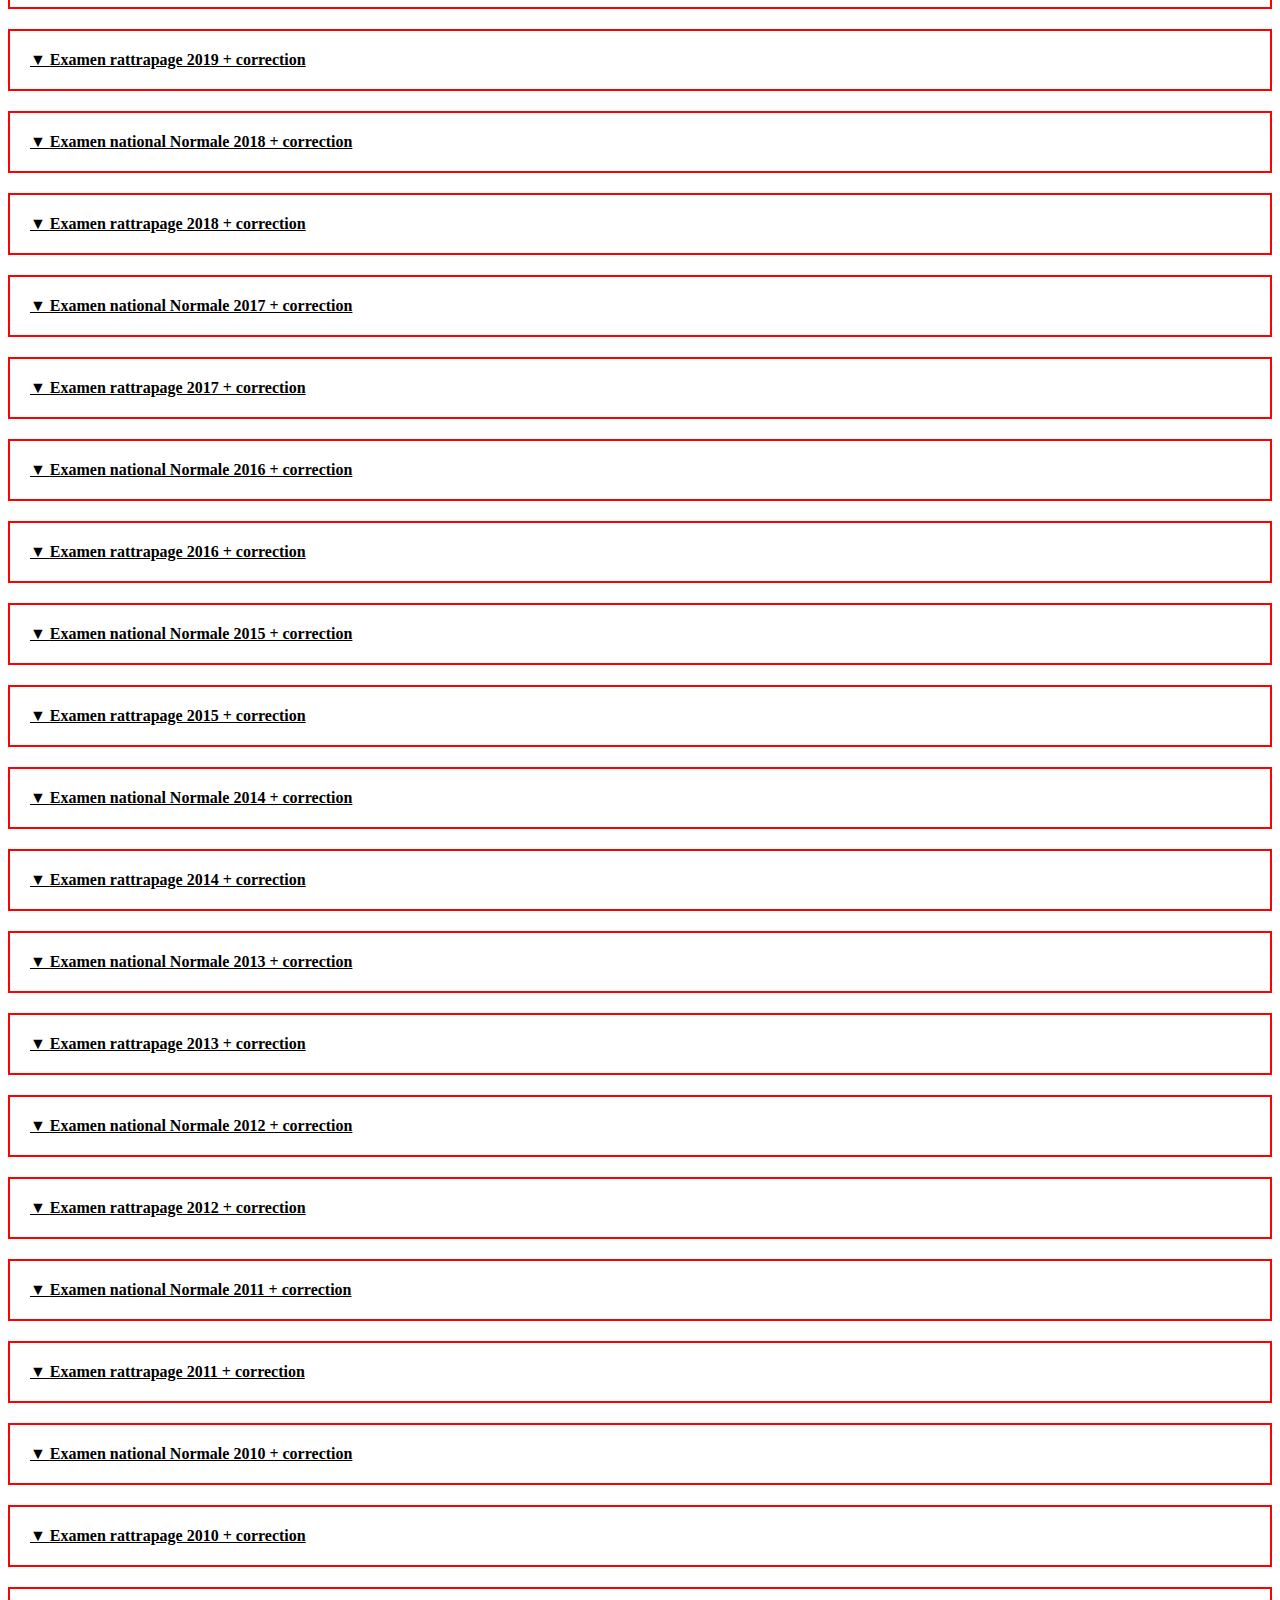
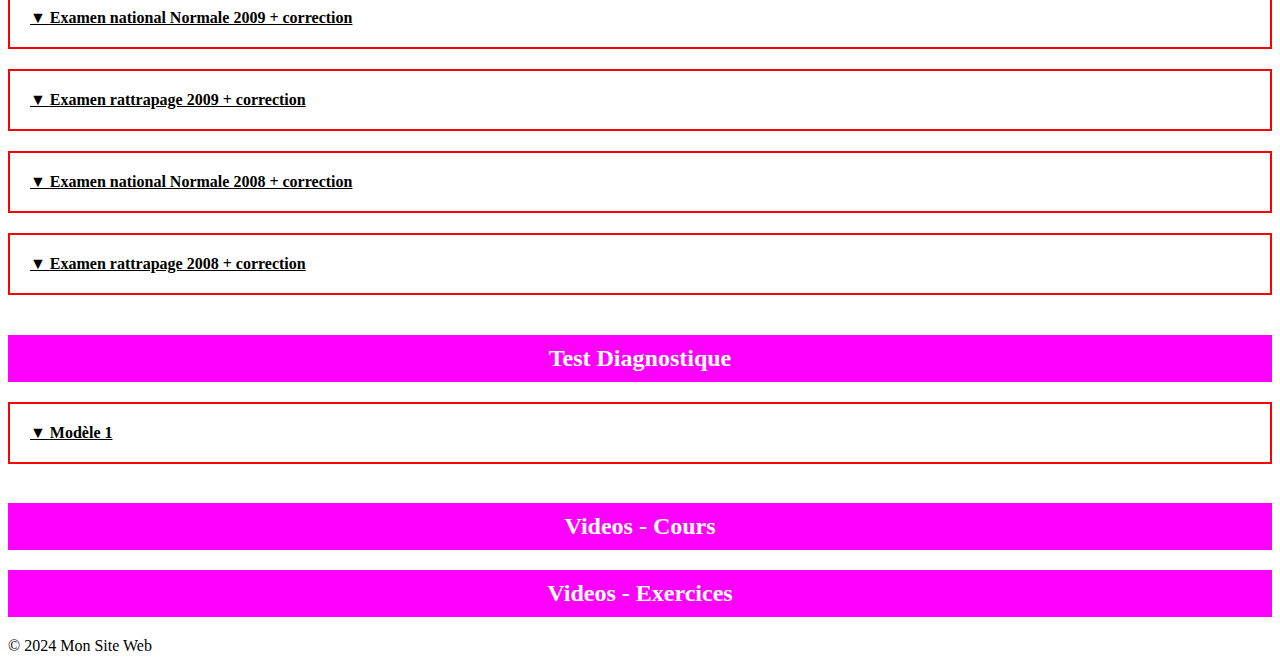
==== commit d3ec1b01: "Update 2bacseco.html" ====
--- a/2bacseco.html
+++ b/2bacseco.html
@@ -83,14 +83,14 @@
                     <tr>
                         <td>
                             <div class="section-container">
-                                <details class="accordion-section">
+                                <details class="accordion-section" open>
                                     <summary>Modèle 1</summary>
                                     <div class="download-links">
-                                        <a href="#" class="file-button">
+                                        <a href="#" class="download-button">
                                             Vidéos - Cours
                                             <img src="img/btn.png" alt="Télécharger les cours">
                                         </a>
-                                        <a href="#" class="file-button">
+                                        <a href="#" class="download-button">
                                             Vidéos - Exercices
                                             <img src="img/btn.png" alt="Télécharger les exercices">
                                         </a>
@@ -112,11 +112,11 @@
                                 <details class="accordion-section">
                                     <summary>01- Limites et continuité</summary>
                                     <div class="download-links">
-                                        <a href="#" class="file-button">
+                                        <a href="#" class="download-button">
                                             Télécharger le cours
                                             <img src="img/btn.png" alt="Télécharger le cours">
                                         </a>
-                                        <a href="#" class="file-button">
+                                        <a href="#" class="download-button">
                                             Télécharger les exercices
                                             <img src="img/btn.png" alt="Télécharger les exercices">
                                         </a>
@@ -131,11 +131,11 @@
                                 <details class="accordion-section">
                                     <summary>02- Dérivation</summary>
                                     <div class="download-links">
-                                        <a href="#" class="file-button">
+                                        <a href="#" class="download-button">
                                             Télécharger le cours
                                             <img src="img/btn.png" alt="Télécharger le cours">
                                         </a>
-                                        <a href="#" class="file-button">
+                                        <a href="#" class="download-button">
                                             Télécharger les exercices
                                             <img src="img/btn.png" alt="Télécharger les exercices">
                                         </a>
@@ -150,11 +150,11 @@
                                 <details class="accordion-section">
                                     <summary>03- Etude des fonctions</summary>
                                     <div class="download-links">
-                                        <a href="#" class="file-button">
+                                        <a href="#" class="download-button">
                                             Télécharger le cours
                                             <img src="img/btn.png" alt="Télécharger le cours">
                                         </a>
-                                        <a href="#" class="file-button">
+                                        <a href="#" class="download-button">
                                             Télécharger les exercices
                                             <img src="img/btn.png" alt="Télécharger les exercices">
                                         </a>
@@ -169,11 +169,11 @@
                                 <details class="accordion-section">
                                     <summary>04- Les suites numériques</summary>
                                     <div class="download-links">
-                                        <a href="#" class="file-button">
+                                        <a href="#" class="download-button">
                                             Télécharger le cours
                                             <img src="img/btn.png" alt="Télécharger le cours">
                                         </a>
-                                        <a href="#" class="file-button">
+                                        <a href="#" class="download-button">
                                             Télécharger les exercices
                                             <img src="img/btn.png" alt="Télécharger les exercices">
                                         </a>
@@ -188,11 +188,11 @@
                                 <details class="accordion-section">
                                     <summary>05- Fonctions Primitives</summary>
                                     <div class="download-links">
-                                        <a href="#" class="file-button">
+                                        <a href="#" class="download-button">
                                             Télécharger le cours
                                             <img src="img/btn.png" alt="Télécharger le cours">
                                         </a>
-                                        <a href="#" class="file-button">
+                                        <a href="#" class="download-button">
                                             Télécharger les exercices
                                             <img src="img/btn.png" alt="Télécharger les exercices">
                                         </a>
@@ -214,11 +214,11 @@
                                 <details class="accordion-section">
                                     <summary>06- Fonctions logarithmiques</summary>
                                     <div class="download-links">
-                                        <a href="#" class="file-button">
+                                        <a href="#" class="download-button">
                                             Télécharger le cours
                                             <img src="img/btn.png" alt="Télécharger le cours">
                                         </a>
-                                        <a href="#" class="file-button">
+                                        <a href="#" class="download-button">
                                             Télécharger les exercices
                                             <img src="img/btn.png" alt="Télécharger les exercices">
                                         </a>
@@ -233,11 +233,11 @@
                                 <details class="accordion-section">
                                     <summary>07- Fonctions Exponentielles</summary>
                                     <div class="download-links">
-                                        <a href="#" class="file-button">
+                                        <a href="#" class="download-button">
                                             Télécharger le cours
                                             <img src="img/btn.png" alt="Télécharger le cours">
                                         </a>
-                                        <a href="#" class="file-button">
+                                        <a href="#" class="download-button">
                                             Télécharger les exercices
                                             <img src="img/btn.png" alt="Télécharger les exercices">
                                         </a>
@@ -252,11 +252,11 @@
                                 <details class="accordion-section">
                                     <summary>08- Calcul intégral</summary>
                                     <div class="download-links">
-                                        <a href="#" class="file-button">
+                                        <a href="#" class="download-button">
                                             Télécharger le cours
                                             <img src="img/btn.png" alt="Télécharger le cours">
                                         </a>
-                                        <a href="#" class="file-button">
+                                        <a href="#" class="download-button">
                                             Télécharger les exercices
                                             <img src="img/btn.png" alt="Télécharger les exercices">
                                         </a>
@@ -271,11 +271,11 @@
                                 <details class="accordion-section">
                                     <summary>09- Dénombrement et probabilité</summary>
                                     <div class="download-links">
-                                        <a href="#" class="file-button">
+                                        <a href="#" class="download-button">
                                             Télécharger le cours
                                             <img src="img/btn.png" alt="Télécharger le cours">
                                         </a>
-                                        <a href="#" class="file-button">
+                                        <a href="#" class="download-button">
                                             Télécharger les exercices
                                             <img src="img/btn.png" alt="Télécharger les exercices">
                                         </a>
@@ -298,7 +298,7 @@
                                 <details class="accordion-section">
                                     <summary>Série 01</summary>
                                     <div class="download-links">
-                                        <a href="#" class="pdf-button">
+                                        <a href="#" class="download-button">
                                             Télécharger <img src="img/pdf-icon.png" alt="Télécharger">
                                         </a>
                                     </div>
@@ -312,7 +312,7 @@
                                 <details class="accordion-section">
                                     <summary>Série 02</summary>
                                     <div class="download-links">
-                                        <a href="#" class="pdf-button">
+                                        <a href="#" class="download-button">
                                             Télécharger <img src="img/pdf-icon.png" alt="Télécharger">
                                         </a>
                                     </div>
@@ -326,7 +326,7 @@
                                 <details class="accordion-section">
                                     <summary>Série 03</summary>
                                     <div class="download-links">
-                                        <a href="#" class="pdf-button">
+                                        <a href="#" class="download-button">
                                             Télécharger <img src="img/pdf-icon.png" alt="Télécharger">
                                         </a>
                                     </div>
@@ -340,7 +340,7 @@
                                 <details class="accordion-section">
                                     <summary>Série 04</summary>
                                     <div class="download-links">
-                                        <a href="#" class="pdf-button">
+                                        <a href="#" class="download-button">
                                             Télécharger <img src="img/pdf-icon.png" alt="Télécharger">
                                         </a>
                                     </div>
@@ -354,7 +354,7 @@
                                 <details class="accordion-section">
                                     <summary>Série 05</summary>
                                     <div class="download-links">
-                                        <a href="#" class="pdf-button">
+                                        <a href="#" class="download-button">
                                             Télécharger <img src="img/pdf-icon.png" alt="Télécharger">
                                         </a>
                                     </div>
@@ -376,7 +376,7 @@
                                 <details class="accordion-section">
                                     <summary>DEVOIRS SURVEILLÉS N° 01</summary>
                                     <div class="download-links">
-                                        <a href="#" class="pdf-button">
+                                        <a href="#" class="download-button">
                                             Télécharger <img src="img/pdf-icon.png" alt="Télécharger">
                                         </a>
                                     </div>
@@ -390,7 +390,7 @@
                                 <details class="accordion-section">
                                     <summary>DEVOIRS SURVEILLÉS N° 02</summary>
                                     <div class="download-links">
-                                        <a href="#" class="pdf-button">
+                                        <a href="#" class="download-button">
                                             Télécharger <img src="img/pdf-icon.png" alt="Télécharger">
                                         </a>
                                     </div>
@@ -404,7 +404,7 @@
                                 <details class="accordion-section">
                                     <summary>DEVOIRS SURVEILLÉS N° 03</summary>
                                     <div class="download-links">
-                                        <a href="#" class="pdf-button">
+                                        <a href="#" class="download-button">
                                             Télécharger <img src="img/pdf-icon.png" alt="Télécharger">
                                         </a>
                                     </div>
@@ -426,7 +426,7 @@
                                 <details class="accordion-section">
                                     <summary>DEVOIRS SURVEILLÉS N° 01</summary>
                                     <div class="download-links">
-                                        <a href="#" class="pdf-button">
+                                        <a href="#" class="download-button">
                                             Télécharger <img src="img/pdf-icon.png" alt="Télécharger">
                                         </a>
                                     </div>
@@ -440,7 +440,7 @@
                                 <details class="accordion-section">
                                     <summary>DEVOIRS SURVEILLÉS N° 02</summary>
                                     <div class="download-links">
-                                        <a href="#" class="pdf-button">
+                                        <a href="#" class="download-button">
                                             Télécharger <img src="img/pdf-icon.png" alt="Télécharger">
                                         </a>
                                     </div>
@@ -454,7 +454,7 @@
                                 <details class="accordion-section">
                                     <summary>DEVOIRS SURVEILLÉS N° 03</summary>
                                     <div class="download-links">
-                                        <a href="#" class="pdf-button">
+                                        <a href="#" class="download-button">
                                             Télécharger <img src="img/pdf-icon.png" alt="Télécharger">
                                         </a>
                                     </div>
@@ -475,7 +475,7 @@
                                 <details class="accordion-section">
                                     <summary>Examen national Normale 2023 + correction</summary>
                                     <div class="download-links">
-                                        <a href="#" class="pdf-button">Télécharger<img src="img/pdf-icon.png" alt="Télécharger">
+                                        <a href="#" class="download-button">Télécharger<img src="img/pdf-icon.png" alt="Télécharger">
 
                                         </a>
                                     </div>
@@ -489,7 +489,7 @@
                                 <details class="accordion-section">
                                     <summary>Examen rattrapage 2023 + correction</summary>
                                     <div class="download-links">
-                                        <a href="#" class="pdf-button">Télécharger<img src="img/pdf-icon.png" alt="Télécharger">
+                                        <a href="#" class="download-button">Télécharger<img src="img/pdf-icon.png" alt="Télécharger">
 
                                         </a>
                                     </div>
@@ -503,7 +503,7 @@
                                 <details class="accordion-section">
                                     <summary>Examen national Normale 2022 + correction</summary>
                                     <div class="download-links">
-                                        <a href="#" class="pdf-button">Télécharger<img src="img/pdf-icon.png" alt="Télécharger">
+                                        <a href="#" class="download-button">Télécharger<img src="img/pdf-icon.png" alt="Télécharger">
 
                                         </a>
                                     </div>
@@ -517,7 +517,7 @@
                                 <details class="accordion-section">
                                     <summary>Examen rattrapage 2022 + correction</summary>
                                     <div class="download-links">
-                                        <a href="#" class="pdf-button">Télécharger<img src="img/pdf-icon.png" alt="Télécharger">
+                                        <a href="#" class="download-button">Télécharger<img src="img/pdf-icon.png" alt="Télécharger">
 
                                         </a>
                                     </div>
@@ -531,7 +531,7 @@
                                 <details class="accordion-section">
                                     <summary>Examen national Normale 2021 + correction</summary>
                                     <div class="download-links">
-                                        <a href="#" class="pdf-button">Télécharger<img src="img/pdf-icon.png" alt="Télécharger">
+                                        <a href="#" class="download-button">Télécharger<img src="img/pdf-icon.png" alt="Télécharger">
 
                                         </a>
                                     </div>
@@ -545,7 +545,7 @@
                                 <details class="accordion-section">
                                     <summary>Examen rattrapage 2021 + correction</summary>
                                     <div class="download-links">
-                                        <a href="#" class="pdf-button">Télécharger<img src="img/pdf-icon.png" alt="Télécharger">
+                                        <a href="#" class="download-button">Télécharger<img src="img/pdf-icon.png" alt="Télécharger">
 
                                         </a>
                                     </div>
@@ -559,7 +559,7 @@
                                 <details class="accordion-section">
                                     <summary>Examen national Normale 2020 + correction</summary>
                                     <div class="download-links">
-                                        <a href="#" class="pdf-button">Télécharger<img src="img/pdf-icon.png" alt="Télécharger">
+                                        <a href="#" class="download-button">Télécharger<img src="img/pdf-icon.png" alt="Télécharger">
 
                                         </a>
                                     </div>
@@ -573,7 +573,7 @@
                                 <details class="accordion-section">
                                     <summary>Examen rattrapage 2020 + correction</summary>
                                     <div class="download-links">
-                                        <a href="#" class="pdf-button">Télécharger<img src="img/pdf-icon.png" alt="Télécharger">
+                                        <a href="#" class="download-button">Télécharger<img src="img/pdf-icon.png" alt="Télécharger">
 
                                         </a>
                                     </div>
@@ -587,7 +587,7 @@
                                 <details class="accordion-section">
                                     <summary>Examen national Normale 2019 + correction</summary>
                                     <div class="download-links">
-                                        <a href="#" class="pdf-button">Télécharger<img src="img/pdf-icon.png" alt="Télécharger">
+                                        <a href="#" class="download-button">Télécharger<img src="img/pdf-icon.png" alt="Télécharger">
 
                                         </a>
                                     </div>
@@ -601,7 +601,7 @@
                                 <details class="accordion-section">
                                     <summary>Examen rattrapage 2019 + correction</summary>
                                     <div class="download-links">
-                                        <a href="#" class="pdf-button">Télécharger<img src="img/pdf-icon.png" alt="Télécharger">
+                                        <a href="#" class="download-button">Télécharger<img src="img/pdf-icon.png" alt="Télécharger">
 
                                         </a>
                                     </div>
@@ -615,7 +615,7 @@
                                 <details class="accordion-section">
                                     <summary>Examen national Normale 2018 + correction</summary>
                                     <div class="download-links">
-                                        <a href="#" class="pdf-button">Télécharger<img src="img/pdf-icon.png" alt="Télécharger">
+                                        <a href="#" class="download-button">Télécharger<img src="img/pdf-icon.png" alt="Télécharger">
 
                                         </a>
                                     </div>
@@ -629,7 +629,7 @@
                                 <details class="accordion-section">
                                     <summary>Examen rattrapage 2018 + correction</summary>
                                     <div class="download-links">
-                                        <a href="#" class="pdf-button">Télécharger<img src="img/pdf-icon.png" alt="Télécharger">
+                                        <a href="#" class="download-button">Télécharger<img src="img/pdf-icon.png" alt="Télécharger">
 
                                         </a>
                                     </div>
@@ -643,7 +643,7 @@
                                 <details class="accordion-section">
                                     <summary>Examen national Normale 2017 + correction</summary>
                                     <div class="download-links">
-                                        <a href="#" class="pdf-button">Télécharger<img src="img/pdf-icon.png" alt="Télécharger">
+                                        <a href="#" class="download-button">Télécharger<img src="img/pdf-icon.png" alt="Télécharger">
 
                                         </a>
                                     </div>
@@ -657,7 +657,7 @@
                                 <details class="accordion-section">
                                     <summary>Examen rattrapage 2017 + correction</summary>
                                     <div class="download-links">
-                                        <a href="#" class="pdf-button">Télécharger<img src="img/pdf-icon.png" alt="Télécharger">
+                                        <a href="#" class="download-button">Télécharger<img src="img/pdf-icon.png" alt="Télécharger">
 
                                         </a>
                                     </div>
@@ -671,7 +671,7 @@
                                 <details class="accordion-section">
                                     <summary>Examen national Normale 2016 + correction</summary>
                                     <div class="download-links">
-                                        <a href="#" class="pdf-button">Télécharger<img src="img/pdf-icon.png" alt="Télécharger">
+                                        <a href="#" class="download-button">Télécharger<img src="img/pdf-icon.png" alt="Télécharger">
 
                                         </a>
                                     </div>
@@ -685,7 +685,7 @@
                                 <details class="accordion-section">
                                     <summary>Examen rattrapage 2016 + correction</summary>
                                     <div class="download-links">
-                                        <a href="#" class="pdf-button">Télécharger<img src="img/pdf-icon.png" alt="Télécharger">
+                                        <a href="#" class="download-button">Télécharger<img src="img/pdf-icon.png" alt="Télécharger">
 
                                         </a>
                                     </div>
@@ -699,7 +699,7 @@
                                 <details class="accordion-section">
                                     <summary>Examen national Normale 2015 + correction</summary>
                                     <div class="download-links">
-                                        <a href="#" class="pdf-button">Télécharger<img src="img/pdf-icon.png" alt="Télécharger">
+                                        <a href="#" class="download-button">Télécharger<img src="img/pdf-icon.png" alt="Télécharger">
 
                                         </a>
                                     </div>
@@ -713,7 +713,7 @@
                                 <details class="accordion-section">
                                     <summary>Examen rattrapage 2015 + correction</summary>
                                     <div class="download-links">
-                                        <a href="#" class="pdf-button">Télécharger<img src="img/pdf-icon.png" alt="Télécharger">
+                                        <a href="#" class="download-button">Télécharger<img src="img/pdf-icon.png" alt="Télécharger">
 
                                         </a>
                                     </div>
@@ -727,7 +727,7 @@
                                 <details class="accordion-section">
                                     <summary>Examen national Normale 2014 + correction</summary>
                                     <div class="download-links">
-                                        <a href="#" class="pdf-button">Télécharger<img src="img/pdf-icon.png" alt="Télécharger">
+                                        <a href="#" class="download-button">Télécharger<img src="img/pdf-icon.png" alt="Télécharger">
 
                                         </a>
                                     </div>
@@ -741,7 +741,7 @@
                                 <details class="accordion-section">
                                     <summary>Examen rattrapage 2014 + correction</summary>
                                     <div class="download-links">
-                                        <a href="#" class="pdf-button">Télécharger<img src="img/pdf-icon.png" alt="Télécharger">
+                                        <a href="#" class="download-button">Télécharger<img src="img/pdf-icon.png" alt="Télécharger">
 
                                         </a>
                                     </div>
@@ -755,7 +755,7 @@
                                 <details class="accordion-section">
                                     <summary>Examen national Normale 2013 + correction</summary>
                                     <div class="download-links">
-                                        <a href="#" class="pdf-button">Télécharger<img src="img/pdf-icon.png" alt="Télécharger">
+                                        <a href="#" class="download-button">Télécharger<img src="img/pdf-icon.png" alt="Télécharger">
 
                                         </a>
                                     </div>
@@ -769,7 +769,7 @@
                                 <details class="accordion-section">
                                     <summary>Examen rattrapage 2013 + correction</summary>
                                     <div class="download-links">
-                                        <a href="#" class="pdf-button">Télécharger<img src="img/pdf-icon.png" alt="Télécharger">
+                                        <a href="#" class="download-button">Télécharger<img src="img/pdf-icon.png" alt="Télécharger">
 
                                         </a>
                                     </div>
@@ -783,7 +783,7 @@
                                 <details class="accordion-section">
                                     <summary>Examen national Normale 2012 + correction</summary>
                                     <div class="download-links">
-                                        <a href="#" class="pdf-button">Télécharger<img src="img/pdf-icon.png" alt="Télécharger">
+                                        <a href="#" class="download-button">Télécharger<img src="img/pdf-icon.png" alt="Télécharger">
 
                                         </a>
                                     </div>
@@ -797,7 +797,7 @@
                                 <details class="accordion-section">
                                     <summary>Examen rattrapage 2012 + correction</summary>
                                     <div class="download-links">
-                                        <a href="#" class="pdf-button">Télécharger<img src="img/pdf-icon.png" alt="Télécharger">
+                                        <a href="#" class="download-button">Télécharger<img src="img/pdf-icon.png" alt="Télécharger">
 
                                         </a>
                                     </div>
@@ -811,7 +811,7 @@
                                 <details class="accordion-section">
                                     <summary>Examen national Normale 2011 + correction</summary>
                                     <div class="download-links">
-                                        <a href="#" class="pdf-button">Télécharger<img src="img/pdf-icon.png" alt="Télécharger">
+                                        <a href="#" class="download-button">Télécharger<img src="img/pdf-icon.png" alt="Télécharger">
 
                                         </a>
                                     </div>
@@ -825,7 +825,7 @@
                                 <details class="accordion-section">
                                     <summary>Examen rattrapage 2011 + correction</summary>
                                     <div class="download-links">
-                                        <a href="#" class="pdf-button">Télécharger<img src="img/pdf-icon.png" alt="Télécharger">
+                                        <a href="#" class="download-button">Télécharger<img src="img/pdf-icon.png" alt="Télécharger">
 
                                         </a>
                                     </div>
@@ -839,7 +839,7 @@
                                 <details class="accordion-section">
                                     <summary>Examen national Normale 2010 + correction</summary>
                                     <div class="download-links">
-                                        <a href="#" class="pdf-button">Télécharger<img src="img/pdf-icon.png" alt="Télécharger">
+                                        <a href="#" class="download-button">Télécharger<img src="img/pdf-icon.png" alt="Télécharger">
 
                                         </a>
                                     </div>
@@ -853,7 +853,7 @@
                                 <details class="accordion-section">
                                     <summary>Examen rattrapage 2010 + correction</summary>
                                     <div class="download-links">
-                                        <a href="#" class="pdf-button">Télécharger<img src="img/pdf-icon.png" alt="Télécharger">
+                                        <a href="#" class="download-button">Télécharger<img src="img/pdf-icon.png" alt="Télécharger">
 
                                         </a>
                                     </div>
@@ -867,7 +867,7 @@
                                 <details class="accordion-section">
                                     <summary>Examen national Normale 2009 + correction</summary>
                                     <div class="download-links">
-                                        <a href="#" class="pdf-button">Télécharger<img src="img/pdf-icon.png" alt="Télécharger">
+                                        <a href="#" class="download-button">Télécharger<img src="img/pdf-icon.png" alt="Télécharger">
 
                                         </a>
                                     </div>
@@ -881,7 +881,7 @@
                                 <details class="accordion-section">
                                     <summary>Examen rattrapage 2009 + correction</summary>
                                     <div class="download-links">
-                                        <a href="#" class="pdf-button">Télécharger<img src="img/pdf-icon.png" alt="Télécharger">
+                                        <a href="#" class="download-button">Télécharger<img src="img/pdf-icon.png" alt="Télécharger">
 
                                         </a>
                                     </div>
@@ -895,7 +895,7 @@
                                 <details class="accordion-section">
                                     <summary>Examen national Normale 2008 + correction</summary>
                                     <div class="download-links">
-                                        <a href="#" class="pdf-button">Télécharger<img src="img/pdf-icon.png" alt="Télécharger">
+                                        <a href="#" class="download-button">Télécharger<img src="img/pdf-icon.png" alt="Télécharger">
 
                                         </a>
                                     </div>
@@ -909,7 +909,7 @@
                                 <details class="accordion-section">
                                     <summary>Examen rattrapage 2008 + correction</summary>
                                     <div class="download-links">
-                                        <a href="#" class="pdf-button">Télécharger<img src="img/pdf-icon.png" alt="Télécharger">
+                                        <a href="#" class="download-button">Télécharger<img src="img/pdf-icon.png" alt="Télécharger">
 
                                         </a>
                                     </div>
@@ -936,7 +936,7 @@
                                 <details class="accordion-section">
                                     <summary>Modèle 1</summary>
                               <div class="download-links">
-                                        <a href="#" class="pdf-button">Télécharger<img src="img/pdf-icon.png" alt="Télécharger">
+                                        <a href="#" class="download-button">Télécharger<img src="img/pdf-icon.png" alt="Télécharger">
 
                                         </a>
                                     </div>
--- a/css/style.css
+++ b/css/style.css
@@ -1,11 +1,9 @@
 /* Style du menu principal */
 nav {
     background-color: #0D47A1;
-    /* Bleu foncé */
     display: flex;
     align-items: center;
     justify-content: flex-start;
-    /* Aligne les éléments à gauche, sauf si override */
     padding: 10px 20px;
 }
 
@@ -15,51 +13,41 @@
     margin: 0;
     display: flex;
     justify-content: flex-start;
-    /* Aligne les éléments du menu à gauche */
     background-color: #1E3A8A;
-    /* Bleu foncé */
 }
 
 nav li {
     position: relative;
 }
 
-/* Style des liens du menu */
 nav a {
     color: white;
-    /* Garde le texte en blanc pour contraster avec le bleu foncé */
     text-decoration: none;
     padding: 15px 20px;
     display: block;
     font-size: 16px;
 }
 
-/* Style des icônes sociales */
 .social-icons {
     display: flex;
     align-items: center;
     margin-left: auto;
-    /* Pousse les icônes sociales vers la droite */
 }
 
 .social-icons a {
     color: white;
-    /* Garde le texte en blanc pour contraster avec le bleu foncé */
     text-decoration: none;
     margin-left: 10px;
     font-size: 20px;
 }
 
-/* Style de l'icône de recherche */
 .search-icon {
     color: white;
-    /* Garde le texte en blanc pour contraster avec le bleu foncé */
     font-size: 20px;
     cursor: pointer;
     margin-right: 20px;
 }
 
-/* Menu déroulant */
 .dropdown-content {
     display: none;
     position: absolute;
@@ -88,12 +76,10 @@
     background-color: #f1f1f1;
 }
 
-/* Afficher le menu au survol */
 .dropdown:hover .dropdown-content {
     display: block;
 }
 
-/* Correction pour bien aligner les sous-menus */
 nav ul li {
     display: inline-block;
 }
@@ -102,13 +88,12 @@
     display: inline-block;
 }
 
-/* Correction pour éviter que les sous-menus se chevauchent */
 .dropdown-content {
     text-align: left;
     width: auto;
 }
 
-/* Styles pour la page 2BACSM */
+/* Styles pour le contenu principal */
 #2bacsm-content {
     padding: 20px;
 }
@@ -118,37 +103,41 @@
     margin-bottom: 20px;
 }
 
+/* Styles pour l'accordéon */
 .section-table {
     width: 100%;
-    /* Le tableau occupe toute la largeur */
     border-collapse: collapse;
-    /* Fusionne les bordures des cellules */
 }
 
 .section-table td {
     padding: 0;
-    /* Ajoute de l'espace à l'intérieur des cellules */
 }
 
 .section-container {
-    border: 2px solid red;
+    border: 2px solid red; /* Utile pour le debug, à retirer en production */
     padding: 10px;
     margin-bottom: 20px;
 }
-
-/*.section-container details {
-    border-bottom: 1px solid red;
-    padding: 10px 0;
-}*/
 
 .section-container summary {
     cursor: pointer;
     font-weight: bold;
     padding: 10px;
     outline: none;
-    /* Supprime la bordure bleue au clic */
     text-decoration: underline;
-    /* Ajoute un soulignement */
+}
+
+details>summary:first-of-type {
+    list-style: none;
+}
+
+details>summary:first-of-type::before {
+    content: "▼ ";
+    font-size: 1em;
+}
+
+details[open]>summary:first-of-type::before {
+    content: "▲ ";
 }
 
 .download-links {
@@ -170,33 +159,15 @@
     background-color: darkgreen;
 }
 
-details>summary:first-of-type {
-    list-style: none;
-}
-
-details>summary:first-of-type::before {
-    content: "▼ ";
-    font-size: 1em;
-}
-
-details[open]>summary:first-of-type::before {
-    content: "▲ ";
-}
-
-/* Style pour l'image à l'intérieur du bouton de téléchargement */
 .download-button img {
     width: 32px;
-    /* Ajuste la taille de l'image */
     height: 32px;
     vertical-align: middle;
-    /* Aligne verticalement l'image */
 }
 
 .download-button img::isPdfIcon {
     align-items: rigth;
     width: 24px;
-    /* Ajuste la taille de l'image */
     height: 24px;
     vertical-align: middle;
-    /* Aligne verticalement l'image */
 }
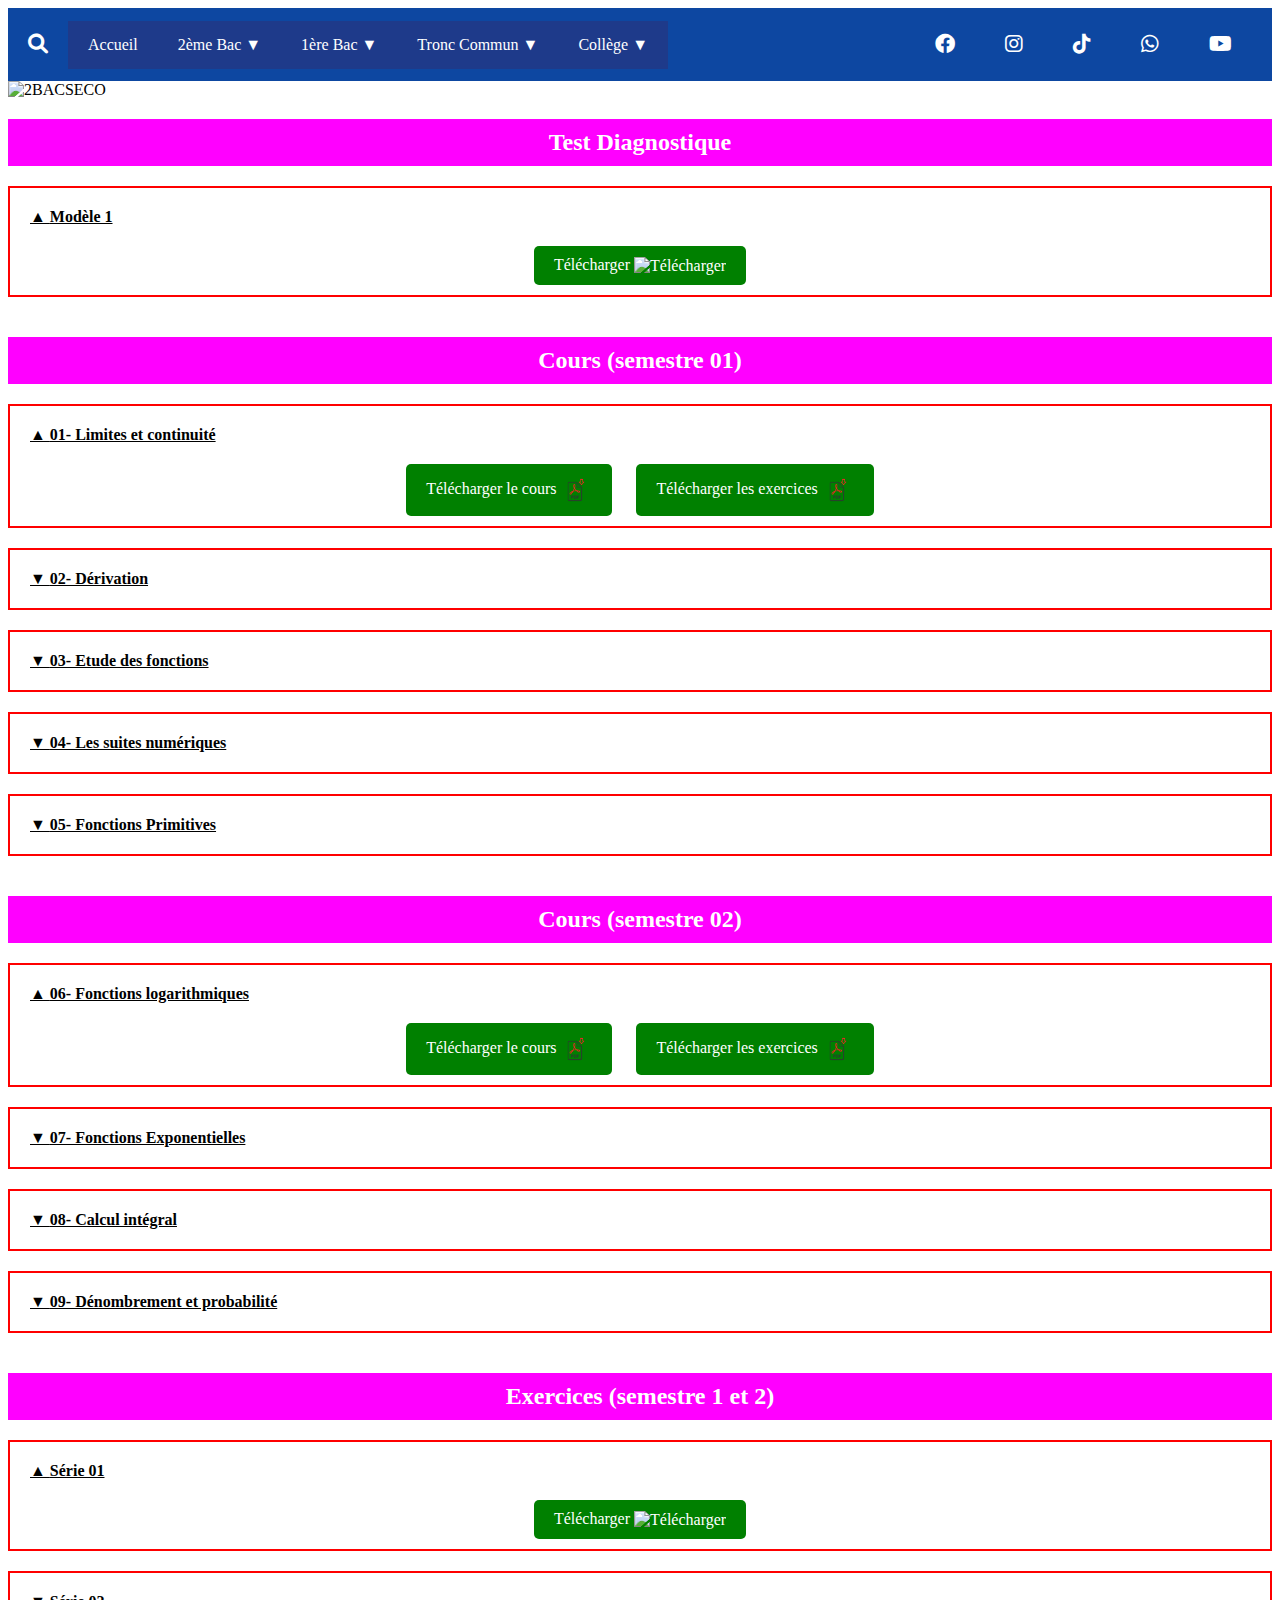
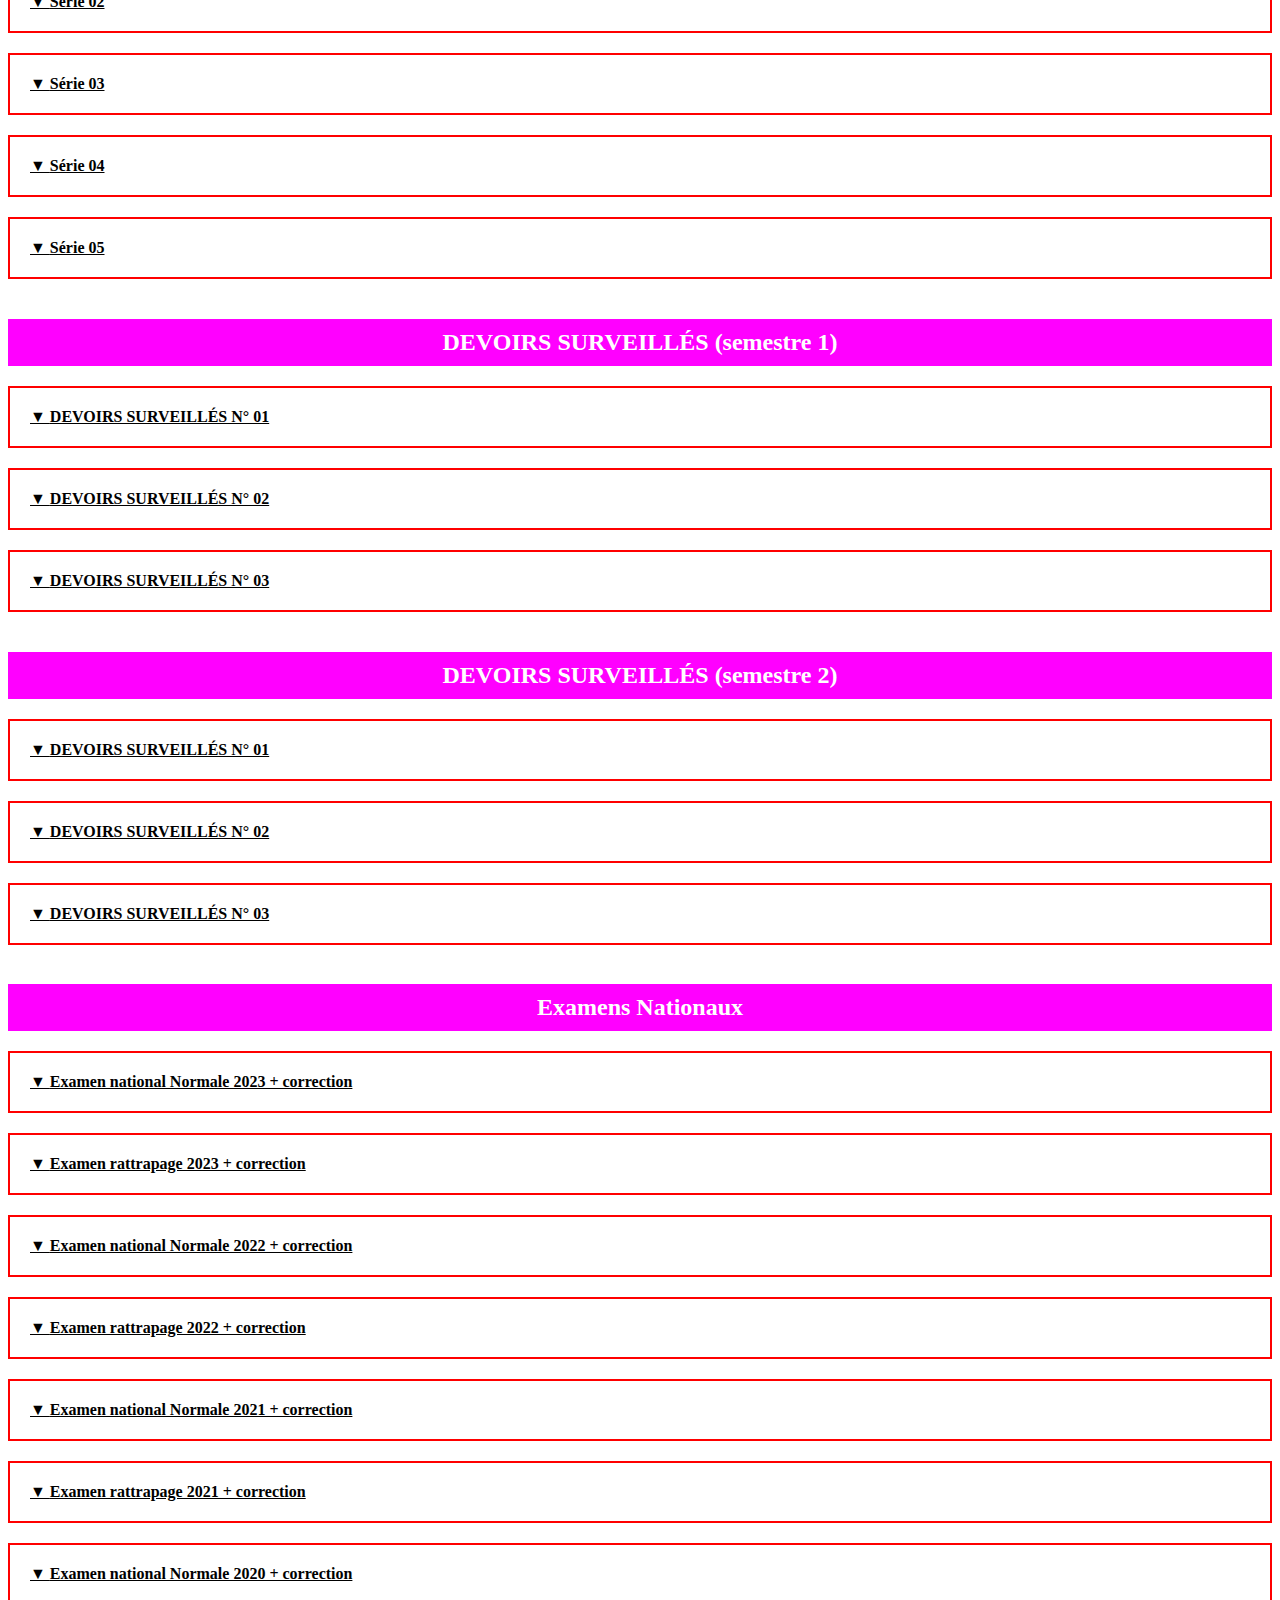
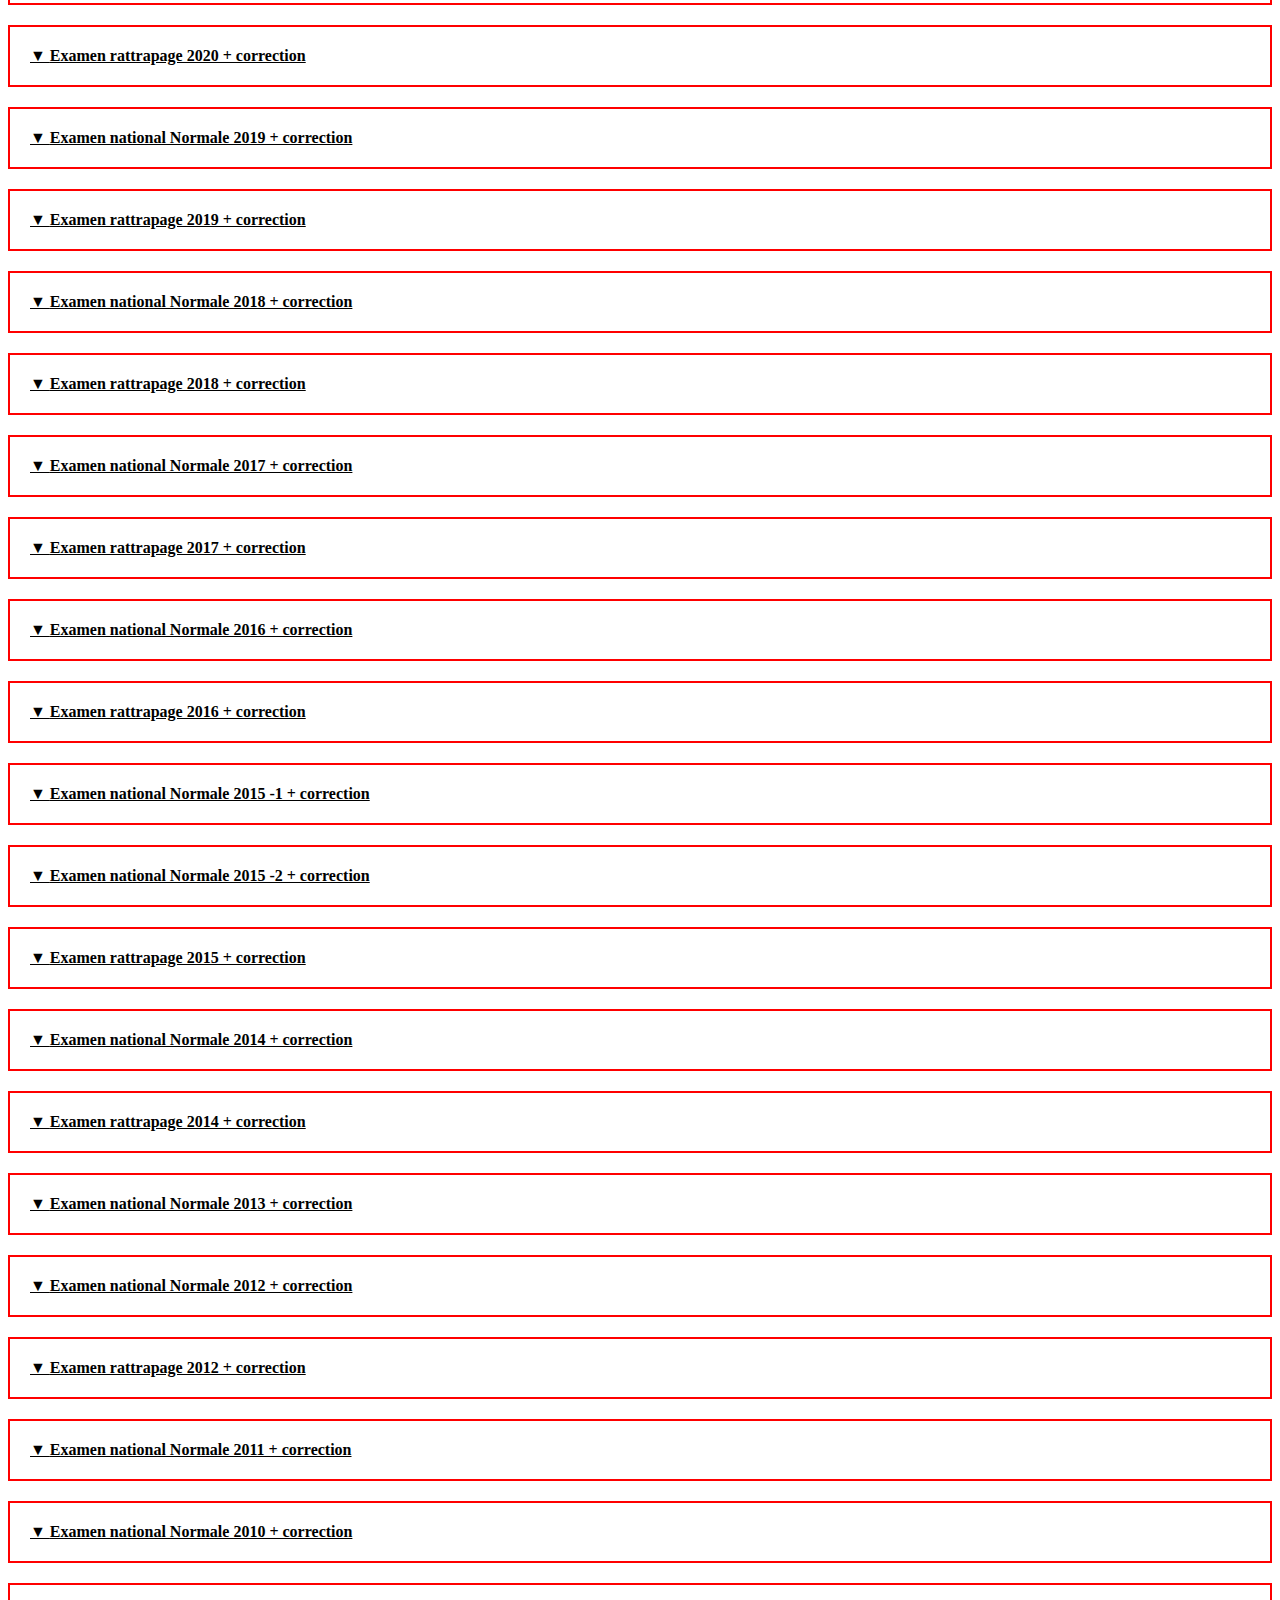
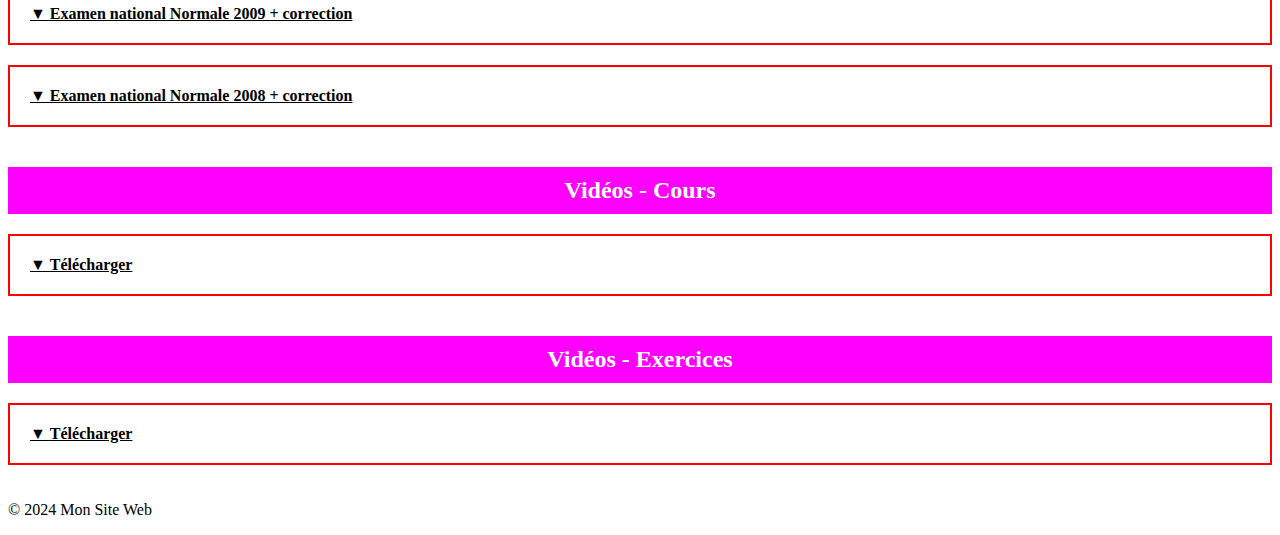
==== commit 1558bbd3: "Update 2bacseco.html" ====
--- a/2bacseco.html
+++ b/2bacseco.html
@@ -86,13 +86,8 @@
                                 <details class="accordion-section" open>
                                     <summary>Modèle 1</summary>
                                     <div class="download-links">
-                                        <a href="#" class="download-button">
-                                            Vidéos - Cours
-                                            <img src="img/btn.png" alt="Télécharger les cours">
-                                        </a>
-                                        <a href="#" class="download-button">
-                                            Vidéos - Exercices
-                                            <img src="img/btn.png" alt="Télécharger les exercices">
+                                        <a href="#" class="download-button">Télécharger
+                                            <img src="img/pdf-icon.png" alt="Télécharger">
                                         </a>
                                     </div>
                                 </details>
@@ -109,7 +104,7 @@
                     <tr>
                         <td>
                             <div class="section-container">
-                                <details class="accordion-section">
+                                <details class="accordion-section" open>
                                     <summary>01- Limites et continuité</summary>
                                     <div class="download-links">
                                         <a href="#" class="download-button">
@@ -211,7 +206,7 @@
                     <tr>
                         <td>
                             <div class="section-container">
-                                <details class="accordion-section">
+                                <details class="accordion-section" open>
                                     <summary>06- Fonctions logarithmiques</summary>
                                     <div class="download-links">
                                         <a href="#" class="download-button">
@@ -295,7 +290,7 @@
                     <tr>
                         <td>
                             <div class="section-container">
-                                <details class="accordion-section">
+                                <details class="accordion-section" open>
                                     <summary>Série 01</summary>
                                     <div class="download-links">
                                         <a href="#" class="download-button">
@@ -390,7 +385,7 @@
                                 <details class="accordion-section">
                                     <summary>DEVOIRS SURVEILLÉS N° 02</summary>
                                     <div class="download-links">
-                                        <a href="#" class="download-button">
+                                        <a href="#" class="pdf-button">
                                             Télécharger <img src="img/pdf-icon.png" alt="Télécharger">
                                         </a>
                                     </div>
@@ -404,7 +399,7 @@
                                 <details class="accordion-section">
                                     <summary>DEVOIRS SURVEILLÉS N° 03</summary>
                                     <div class="download-links">
-                                        <a href="#" class="download-button">
+                                        <a href="#" class="pdf-button">
                                             Télécharger <img src="img/pdf-icon.png" alt="Télécharger">
                                         </a>
                                     </div>
@@ -426,7 +421,7 @@
                                 <details class="accordion-section">
                                     <summary>DEVOIRS SURVEILLÉS N° 01</summary>
                                     <div class="download-links">
-                                        <a href="#" class="download-button">
+                                        <a href="#" class="pdf-button">
                                             Télécharger <img src="img/pdf-icon.png" alt="Télécharger">
                                         </a>
                                     </div>
@@ -440,7 +435,7 @@
                                 <details class="accordion-section">
                                     <summary>DEVOIRS SURVEILLÉS N° 02</summary>
                                     <div class="download-links">
-                                        <a href="#" class="download-button">
+                                        <a href="#" class="pdf-button">
                                             Télécharger <img src="img/pdf-icon.png" alt="Télécharger">
                                         </a>
                                     </div>
@@ -454,7 +449,7 @@
                                 <details class="accordion-section">
                                     <summary>DEVOIRS SURVEILLÉS N° 03</summary>
                                     <div class="download-links">
-                                        <a href="#" class="download-button">
+                                        <a href="#" class="pdf-button">
                                             Télécharger <img src="img/pdf-icon.png" alt="Télécharger">
                                         </a>
                                     </div>
@@ -475,7 +470,8 @@
                                 <details class="accordion-section">
                                     <summary>Examen national Normale 2023 + correction</summary>
                                     <div class="download-links">
-                                        <a href="#" class="download-button">Télécharger<img src="img/pdf-icon.png" alt="Télécharger">
+                                        <a href="#" class="pdf-button">Télécharger<img src="img/pdf-icon.png"
+                                                alt="Télécharger">
 
                                         </a>
                                     </div>
@@ -489,7 +485,8 @@
                                 <details class="accordion-section">
                                     <summary>Examen rattrapage 2023 + correction</summary>
                                     <div class="download-links">
-                                        <a href="#" class="download-button">Télécharger<img src="img/pdf-icon.png" alt="Télécharger">
+                                        <a href="#" class="pdf-button">Télécharger<img src="img/pdf-icon.png"
+                                                alt="Télécharger">
 
                                         </a>
                                     </div>
@@ -503,7 +500,8 @@
                                 <details class="accordion-section">
                                     <summary>Examen national Normale 2022 + correction</summary>
                                     <div class="download-links">
-                                        <a href="#" class="download-button">Télécharger<img src="img/pdf-icon.png" alt="Télécharger">
+                                        <a href="#" class="pdf-button">Télécharger<img src="img/pdf-icon.png"
+                                                alt="Télécharger">
 
                                         </a>
                                     </div>
@@ -517,7 +515,8 @@
                                 <details class="accordion-section">
                                     <summary>Examen rattrapage 2022 + correction</summary>
                                     <div class="download-links">
-                                        <a href="#" class="download-button">Télécharger<img src="img/pdf-icon.png" alt="Télécharger">
+                                        <a href="#" class="pdf-button">Télécharger<img src="img/pdf-icon.png"
+                                                alt="Télécharger">
 
                                         </a>
                                     </div>
@@ -531,7 +530,8 @@
                                 <details class="accordion-section">
                                     <summary>Examen national Normale 2021 + correction</summary>
                                     <div class="download-links">
-                                        <a href="#" class="download-button">Télécharger<img src="img/pdf-icon.png" alt="Télécharger">
+                                        <a href="#" class="pdf-button">Télécharger<img src="img/pdf-icon.png"
+                                                alt="Télécharger">
 
                                         </a>
                                     </div>
@@ -545,21 +545,24 @@
                                 <details class="accordion-section">
                                     <summary>Examen rattrapage 2021 + correction</summary>
                                     <div class="download-links">
-                                        <a href="#" class="download-button">Télécharger<img src="img/pdf-icon.png" alt="Télécharger">
-
-                                        </a>
-                                    </div>
-                                </details>
-                            </div>
-                        </td>
-                    </tr>
-                    <tr>
-                        <td>
+                                        <a href="#" class="pdf-button">Télécharger<img src="img/pdf-icon.png"
+                                                alt="Télécharger">
+
+                                        </a>
+                                    </div>
+                                </details>
+                            </div>
+                        </td>
+                    </tr>
+                    <tr>
+                        <td>
+
                             <div class="section-container">
                                 <details class="accordion-section">
                                     <summary>Examen national Normale 2020 + correction</summary>
                                     <div class="download-links">
-                                        <a href="#" class="download-button">Télécharger<img src="img/pdf-icon.png" alt="Télécharger">
+                                        <a href="#" class="pdf-button">Télécharger<img src="img/pdf-icon.png"
+                                                alt="Télécharger">
 
                                         </a>
                                     </div>
@@ -573,7 +576,8 @@
                                 <details class="accordion-section">
                                     <summary>Examen rattrapage 2020 + correction</summary>
                                     <div class="download-links">
-                                        <a href="#" class="download-button">Télécharger<img src="img/pdf-icon.png" alt="Télécharger">
+                                        <a href="#" class="pdf-button">Télécharger<img src="img/pdf-icon.png"
+                                                alt="Télécharger">
 
                                         </a>
                                     </div>
@@ -587,7 +591,8 @@
                                 <details class="accordion-section">
                                     <summary>Examen national Normale 2019 + correction</summary>
                                     <div class="download-links">
-                                        <a href="#" class="download-button">Télécharger<img src="img/pdf-icon.png" alt="Télécharger">
+                                        <a href="#" class="pdf-button">Télécharger<img src="img/pdf-icon.png"
+                                                alt="Télécharger">
 
                                         </a>
                                     </div>
@@ -601,7 +606,8 @@
                                 <details class="accordion-section">
                                     <summary>Examen rattrapage 2019 + correction</summary>
                                     <div class="download-links">
-                                        <a href="#" class="download-button">Télécharger<img src="img/pdf-icon.png" alt="Télécharger">
+                                        <a href="#" class="pdf-button">Télécharger<img src="img/pdf-icon.png"
+                                                alt="Télécharger">
 
                                         </a>
                                     </div>
@@ -615,7 +621,8 @@
                                 <details class="accordion-section">
                                     <summary>Examen national Normale 2018 + correction</summary>
                                     <div class="download-links">
-                                        <a href="#" class="download-button">Télécharger<img src="img/pdf-icon.png" alt="Télécharger">
+                                        <a href="#" class="pdf-button">Télécharger<img src="img/pdf-icon.png"
+                                                alt="Télécharger">
 
                                         </a>
                                     </div>
@@ -629,7 +636,8 @@
                                 <details class="accordion-section">
                                     <summary>Examen rattrapage 2018 + correction</summary>
                                     <div class="download-links">
-                                        <a href="#" class="download-button">Télécharger<img src="img/pdf-icon.png" alt="Télécharger">
+                                        <a href="#" class="pdf-button">Télécharger<img src="img/pdf-icon.png"
+                                                alt="Télécharger">
 
                                         </a>
                                     </div>
@@ -643,7 +651,8 @@
                                 <details class="accordion-section">
                                     <summary>Examen national Normale 2017 + correction</summary>
                                     <div class="download-links">
-                                        <a href="#" class="download-button">Télécharger<img src="img/pdf-icon.png" alt="Télécharger">
+                                        <a href="#" class="pdf-button">Télécharger<img src="img/pdf-icon.png"
+                                                alt="Télécharger">
 
                                         </a>
                                     </div>
@@ -657,7 +666,8 @@
                                 <details class="accordion-section">
                                     <summary>Examen rattrapage 2017 + correction</summary>
                                     <div class="download-links">
-                                        <a href="#" class="download-button">Télécharger<img src="img/pdf-icon.png" alt="Télécharger">
+                                        <a href="#" class="pdf-button">Télécharger<img src="img/pdf-icon.png"
+                                                alt="Télécharger">
 
                                         </a>
                                     </div>
@@ -671,7 +681,8 @@
                                 <details class="accordion-section">
                                     <summary>Examen national Normale 2016 + correction</summary>
                                     <div class="download-links">
-                                        <a href="#" class="download-button">Télécharger<img src="img/pdf-icon.png" alt="Télécharger">
+                                        <a href="#" class="pdf-button">Télécharger<img src="img/pdf-icon.png"
+                                                alt="Télécharger">
 
                                         </a>
                                     </div>
@@ -685,21 +696,38 @@
                                 <details class="accordion-section">
                                     <summary>Examen rattrapage 2016 + correction</summary>
                                     <div class="download-links">
-                                        <a href="#" class="download-button">Télécharger<img src="img/pdf-icon.png" alt="Télécharger">
-
-                                        </a>
-                                    </div>
-                                </details>
-                            </div>
-                        </td>
-                    </tr>
-                    <tr>
-                        <td>
-                            <div class="section-container">
-                                <details class="accordion-section">
-                                    <summary>Examen national Normale 2015 + correction</summary>
-                                    <div class="download-links">
-                                        <a href="#" class="download-button">Télécharger<img src="img/pdf-icon.png" alt="Télécharger">
+                                        <a href="#" class="pdf-button">Télécharger<img src="img/pdf-icon.png"
+                                                alt="Télécharger">
+
+                                        </a>
+                                    </div>
+                                </details>
+                            </div>
+                        </td>
+                    </tr>
+                    <tr>
+                        <td>
+                            <div class="section-container">
+                                <details class="accordion-section">
+                                    <summary>Examen national Normale 2015 -1 + correction</summary>
+                                    <div class="download-links">
+                                        <a href="#" class="pdf-button">Télécharger<img src="img/pdf-icon.png"
+                                                alt="Télécharger">
+
+                                        </a>
+                                    </div>
+                                </details>
+                            </div>
+                        </td>
+                    </tr>
+                    <tr>
+                        <td>
+                            <div class="section-container">
+                                <details class="accordion-section">
+                                    <summary>Examen national Normale 2015 -2 + correction</summary>
+                                    <div class="download-links">
+                                        <a href="#" class="pdf-button">Télécharger<img src="img/pdf-icon.png"
+                                                alt="Télécharger">
 
                                         </a>
                                     </div>
@@ -713,7 +741,8 @@
                                 <details class="accordion-section">
                                     <summary>Examen rattrapage 2015 + correction</summary>
                                     <div class="download-links">
-                                        <a href="#" class="download-button">Télécharger<img src="img/pdf-icon.png" alt="Télécharger">
+                                        <a href="#" class="pdf-button">Télécharger<img src="img/pdf-icon.png"
+                                                alt="Télécharger">
 
                                         </a>
                                     </div>
@@ -727,7 +756,8 @@
                                 <details class="accordion-section">
                                     <summary>Examen national Normale 2014 + correction</summary>
                                     <div class="download-links">
-                                        <a href="#" class="download-button">Télécharger<img src="img/pdf-icon.png" alt="Télécharger">
+                                        <a href="#" class="pdf-button">Télécharger<img src="img/pdf-icon.png"
+                                                alt="Télécharger">
 
                                         </a>
                                     </div>
@@ -741,7 +771,8 @@
                                 <details class="accordion-section">
                                     <summary>Examen rattrapage 2014 + correction</summary>
                                     <div class="download-links">
-                                        <a href="#" class="download-button">Télécharger<img src="img/pdf-icon.png" alt="Télécharger">
+                                        <a href="#" class="pdf-button">Télécharger<img src="img/pdf-icon.png"
+                                                alt="Télécharger">
 
                                         </a>
                                     </div>
@@ -755,21 +786,8 @@
                                 <details class="accordion-section">
                                     <summary>Examen national Normale 2013 + correction</summary>
                                     <div class="download-links">
-                                        <a href="#" class="download-button">Télécharger<img src="img/pdf-icon.png" alt="Télécharger">
-
-                                        </a>
-                                    </div>
-                                </details>
-                            </div>
-                        </td>
-                    </tr>
-                    <tr>
-                        <td>
-                            <div class="section-container">
-                                <details class="accordion-section">
-                                    <summary>Examen rattrapage 2013 + correction</summary>
-                                    <div class="download-links">
-                                        <a href="#" class="download-button">Télécharger<img src="img/pdf-icon.png" alt="Télécharger">
+                                        <a href="#" class="pdf-button">Télécharger<img src="img/pdf-icon.png"
+                                                alt="Télécharger">
 
                                         </a>
                                     </div>
@@ -783,7 +801,8 @@
                                 <details class="accordion-section">
                                     <summary>Examen national Normale 2012 + correction</summary>
                                     <div class="download-links">
-                                        <a href="#" class="download-button">Télécharger<img src="img/pdf-icon.png" alt="Télécharger">
+                                        <a href="#" class="pdf-button">Télécharger<img src="img/pdf-icon.png"
+                                                alt="Télécharger">
 
                                         </a>
                                     </div>
@@ -797,7 +816,8 @@
                                 <details class="accordion-section">
                                     <summary>Examen rattrapage 2012 + correction</summary>
                                     <div class="download-links">
-                                        <a href="#" class="download-button">Télécharger<img src="img/pdf-icon.png" alt="Télécharger">
+                                        <a href="#" class="pdf-button">Télécharger<img src="img/pdf-icon.png"
+                                                alt="Télécharger">
 
                                         </a>
                                     </div>
@@ -811,21 +831,8 @@
                                 <details class="accordion-section">
                                     <summary>Examen national Normale 2011 + correction</summary>
                                     <div class="download-links">
-                                        <a href="#" class="download-button">Télécharger<img src="img/pdf-icon.png" alt="Télécharger">
-
-                                        </a>
-                                    </div>
-                                </details>
-                            </div>
-                        </td>
-                    </tr>
-                    <tr>
-                        <td>
-                            <div class="section-container">
-                                <details class="accordion-section">
-                                    <summary>Examen rattrapage 2011 + correction</summary>
-                                    <div class="download-links">
-                                        <a href="#" class="download-button">Télécharger<img src="img/pdf-icon.png" alt="Télécharger">
+                                        <a href="#" class="pdf-button">Télécharger<img src="img/pdf-icon.png"
+                                                alt="Télécharger">
 
                                         </a>
                                     </div>
@@ -839,21 +846,8 @@
                                 <details class="accordion-section">
                                     <summary>Examen national Normale 2010 + correction</summary>
                                     <div class="download-links">
-                                        <a href="#" class="download-button">Télécharger<img src="img/pdf-icon.png" alt="Télécharger">
-
-                                        </a>
-                                    </div>
-                                </details>
-                            </div>
-                        </td>
-                    </tr>
-                    <tr>
-                        <td>
-                            <div class="section-container">
-                                <details class="accordion-section">
-                                    <summary>Examen rattrapage 2010 + correction</summary>
-                                    <div class="download-links">
-                                        <a href="#" class="download-button">Télécharger<img src="img/pdf-icon.png" alt="Télécharger">
+                                        <a href="#" class="pdf-button">Télécharger<img src="img/pdf-icon.png"
+                                                alt="Télécharger">
 
                                         </a>
                                     </div>
@@ -867,21 +861,8 @@
                                 <details class="accordion-section">
                                     <summary>Examen national Normale 2009 + correction</summary>
                                     <div class="download-links">
-                                        <a href="#" class="download-button">Télécharger<img src="img/pdf-icon.png" alt="Télécharger">
-
-                                        </a>
-                                    </div>
-                                </details>
-                            </div>
-                        </td>
-                    </tr>
-                    <tr>
-                        <td>
-                            <div class="section-container">
-                                <details class="accordion-section">
-                                    <summary>Examen rattrapage 2009 + correction</summary>
-                                    <div class="download-links">
-                                        <a href="#" class="download-button">Télécharger<img src="img/pdf-icon.png" alt="Télécharger">
+                                        <a href="#" class="pdf-button">Télécharger<img src="img/pdf-icon.png"
+                                                alt="Télécharger">
 
                                         </a>
                                     </div>
@@ -895,21 +876,8 @@
                                 <details class="accordion-section">
                                     <summary>Examen national Normale 2008 + correction</summary>
                                     <div class="download-links">
-                                        <a href="#" class="download-button">Télécharger<img src="img/pdf-icon.png" alt="Télécharger">
-
-                                        </a>
-                                    </div>
-                                </details>
-                            </div>
-                        </td>
-                    </tr>
-                    <tr>
-                        <td>
-                            <div class="section-container">
-                                <details class="accordion-section">
-                                    <summary>Examen rattrapage 2008 + correction</summary>
-                                    <div class="download-links">
-                                        <a href="#" class="download-button">Télécharger<img src="img/pdf-icon.png" alt="Télécharger">
+                                        <a href="#" class="pdf-button">Télécharger<img src="img/pdf-icon.png"
+                                                alt="Télécharger">
 
                                         </a>
                                     </div>
@@ -920,41 +888,49 @@
                 </tbody>
             </table>
 
-
-
-
-
-
-
-            <h2 style="background-color: #f0f; color: white; padding: 10px; text-align: center;">Test Diagnostique</h2>
+            <h2 style="background-color: #f0f; color: white; padding: 10px; text-align: center;">Vidéos - Cours</h2>
 
             <table class="section-table">
                 <tbody>
                     <tr>
                         <td>
                             <div class="section-container">
-                                <details class="accordion-section">
-                                    <summary>Modèle 1</summary>
-                              <div class="download-links">
-                                        <a href="#" class="download-button">Télécharger<img src="img/pdf-icon.png" alt="Télécharger">
-
-                                        </a>
-                                    </div>
-                                </details>
+
+
+                                <details class="accordion-section">
+                                    <summary>Télécharger</summary>
+
+
+                                </details>
+
                             </div>
                         </td>
                     </tr>
                 </tbody>
             </table>
 
-            <h2 style="background-color: #f0f; color: white; padding: 10px; text-align: center;">Videos - Cours</h2>
-
-
-            <h2 style="background-color: #f0f; color: white; padding: 10px; text-align: center;">Videos - Exercices</h2>
-
-            
+            <h2 style="background-color: #f0f; color: white; padding: 10px; text-align: center;">Vidéos - Exercices</h2>
+
+            <table class="section-table">
+                <tbody>
+                    <tr>
+                        <td>
+                            <div class="section-container">
+
+
+                                <details class="accordion-section">
+                                    <summary>Télécharger</summary>
+
+
+                                </details>
+
+                            </div>
+                        </td>
+                    </tr>
+                </tbody>
+            </table>
+
         </section>
-
     </main>
 
     <footer>
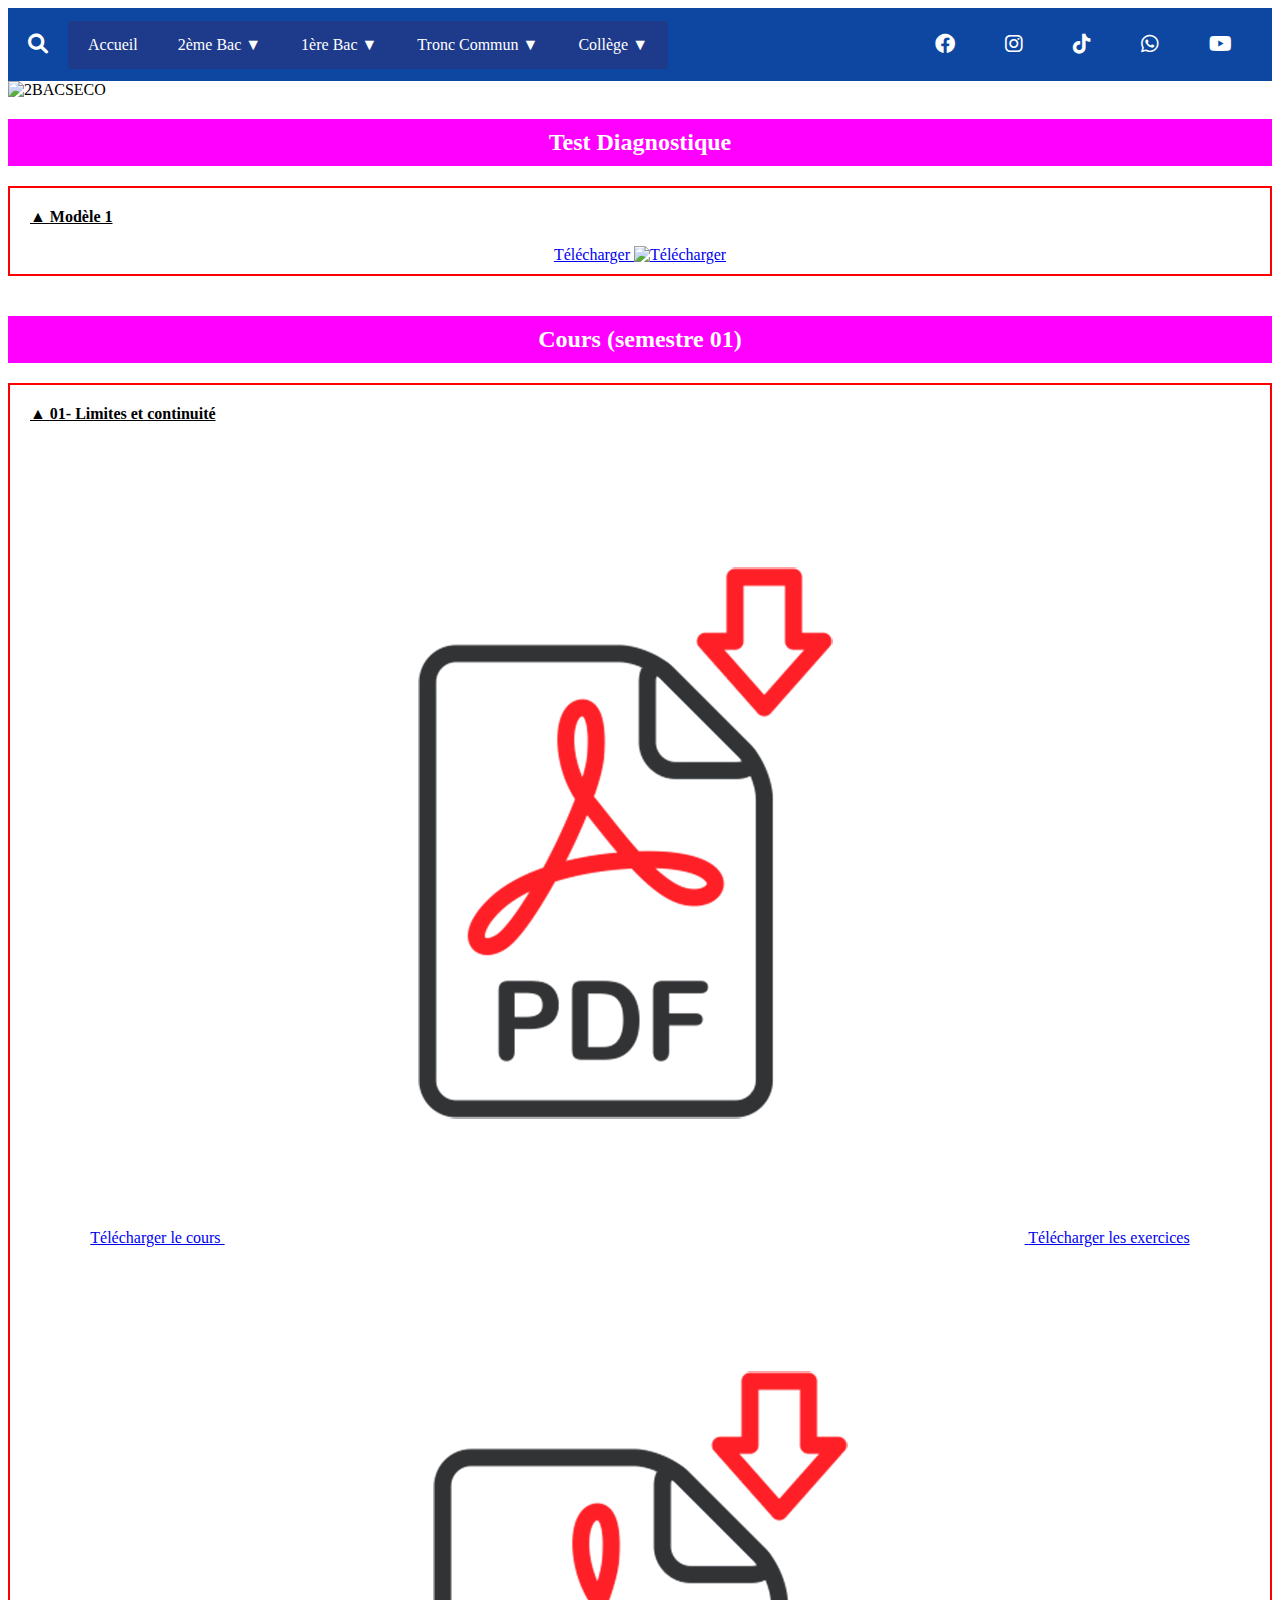
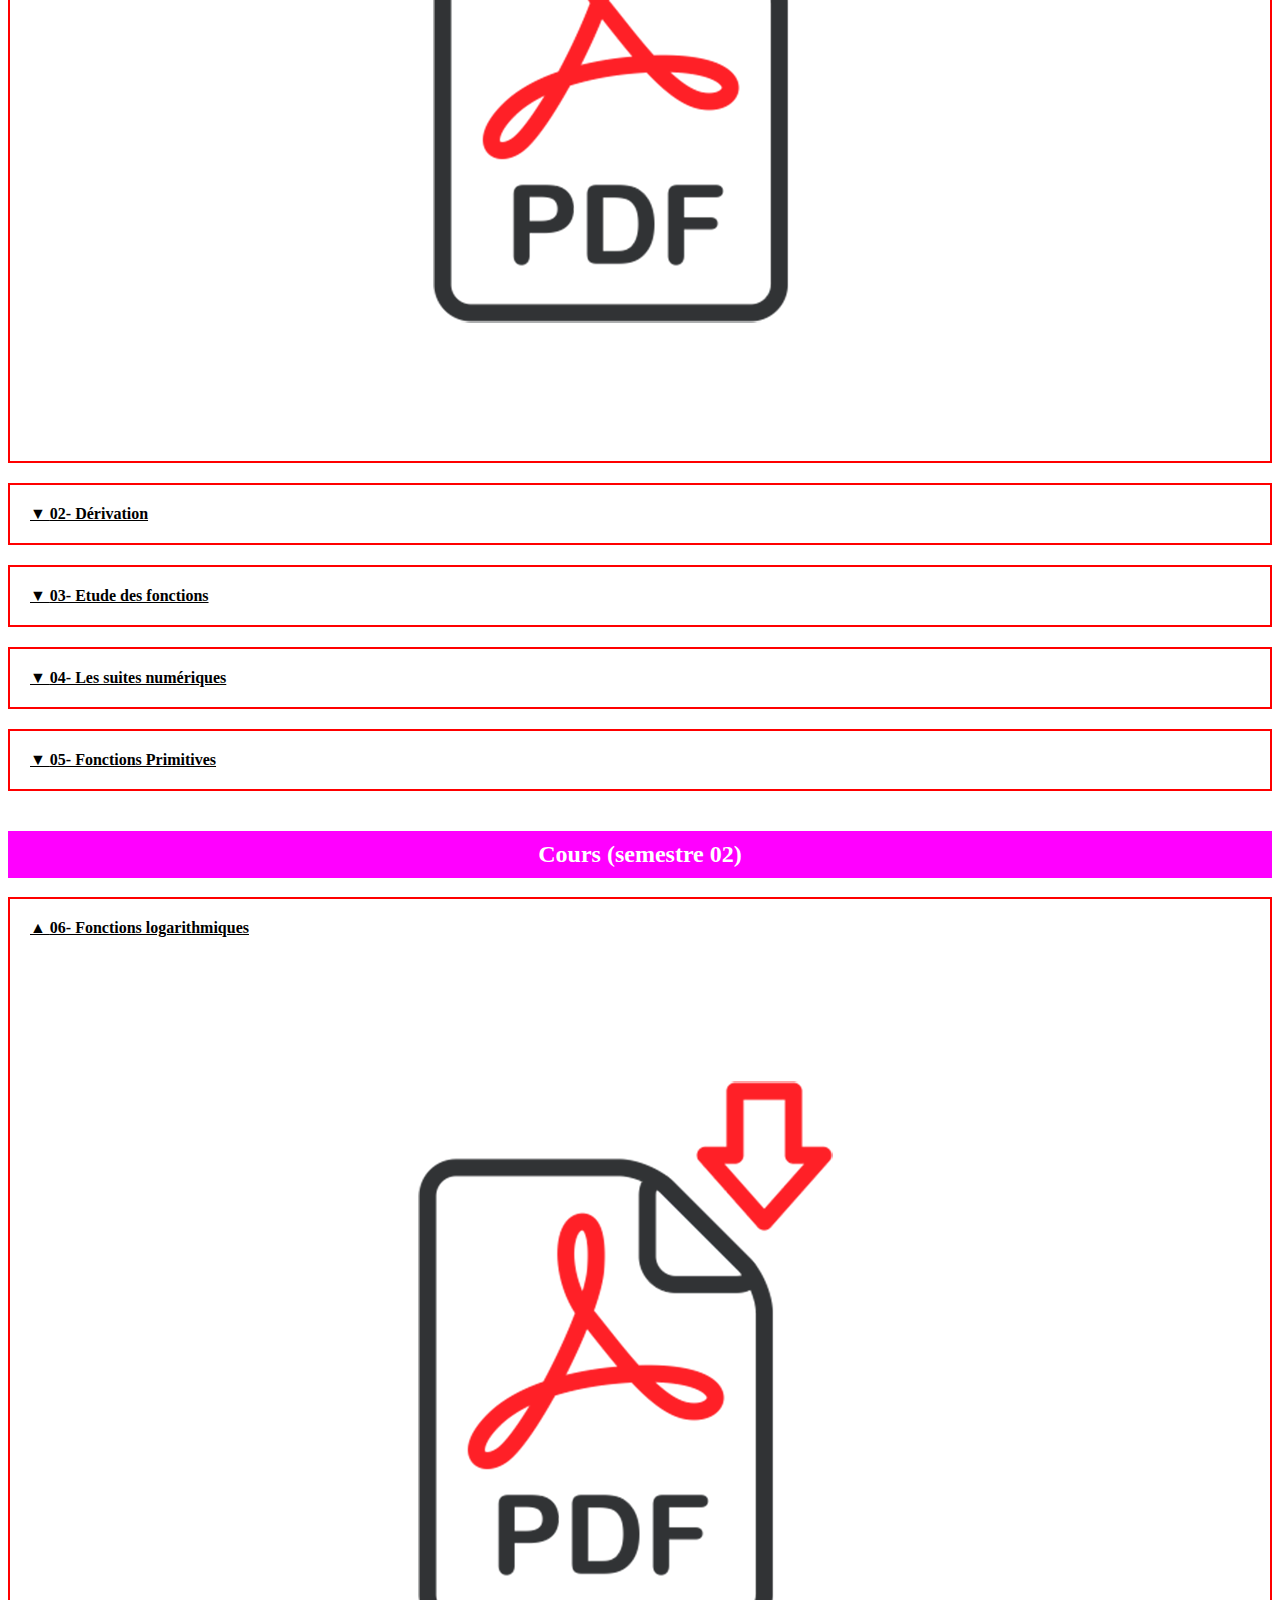
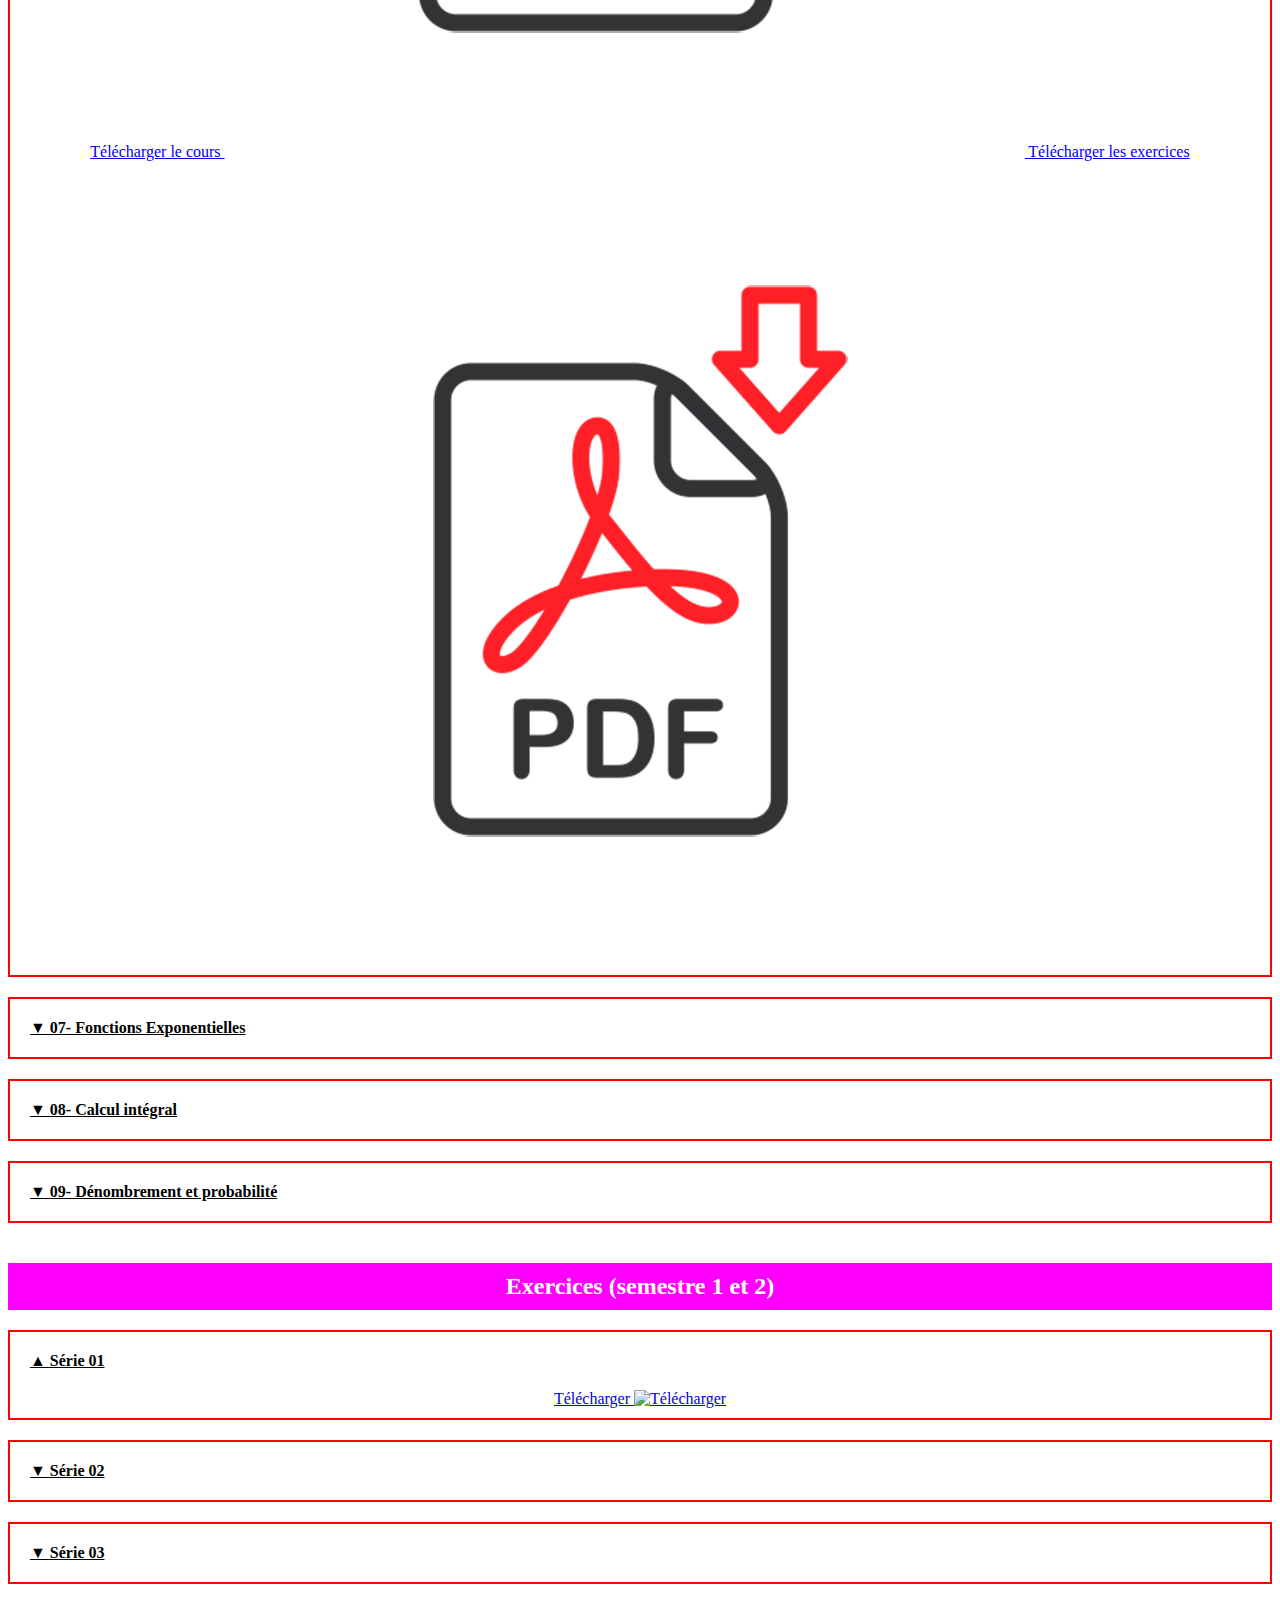
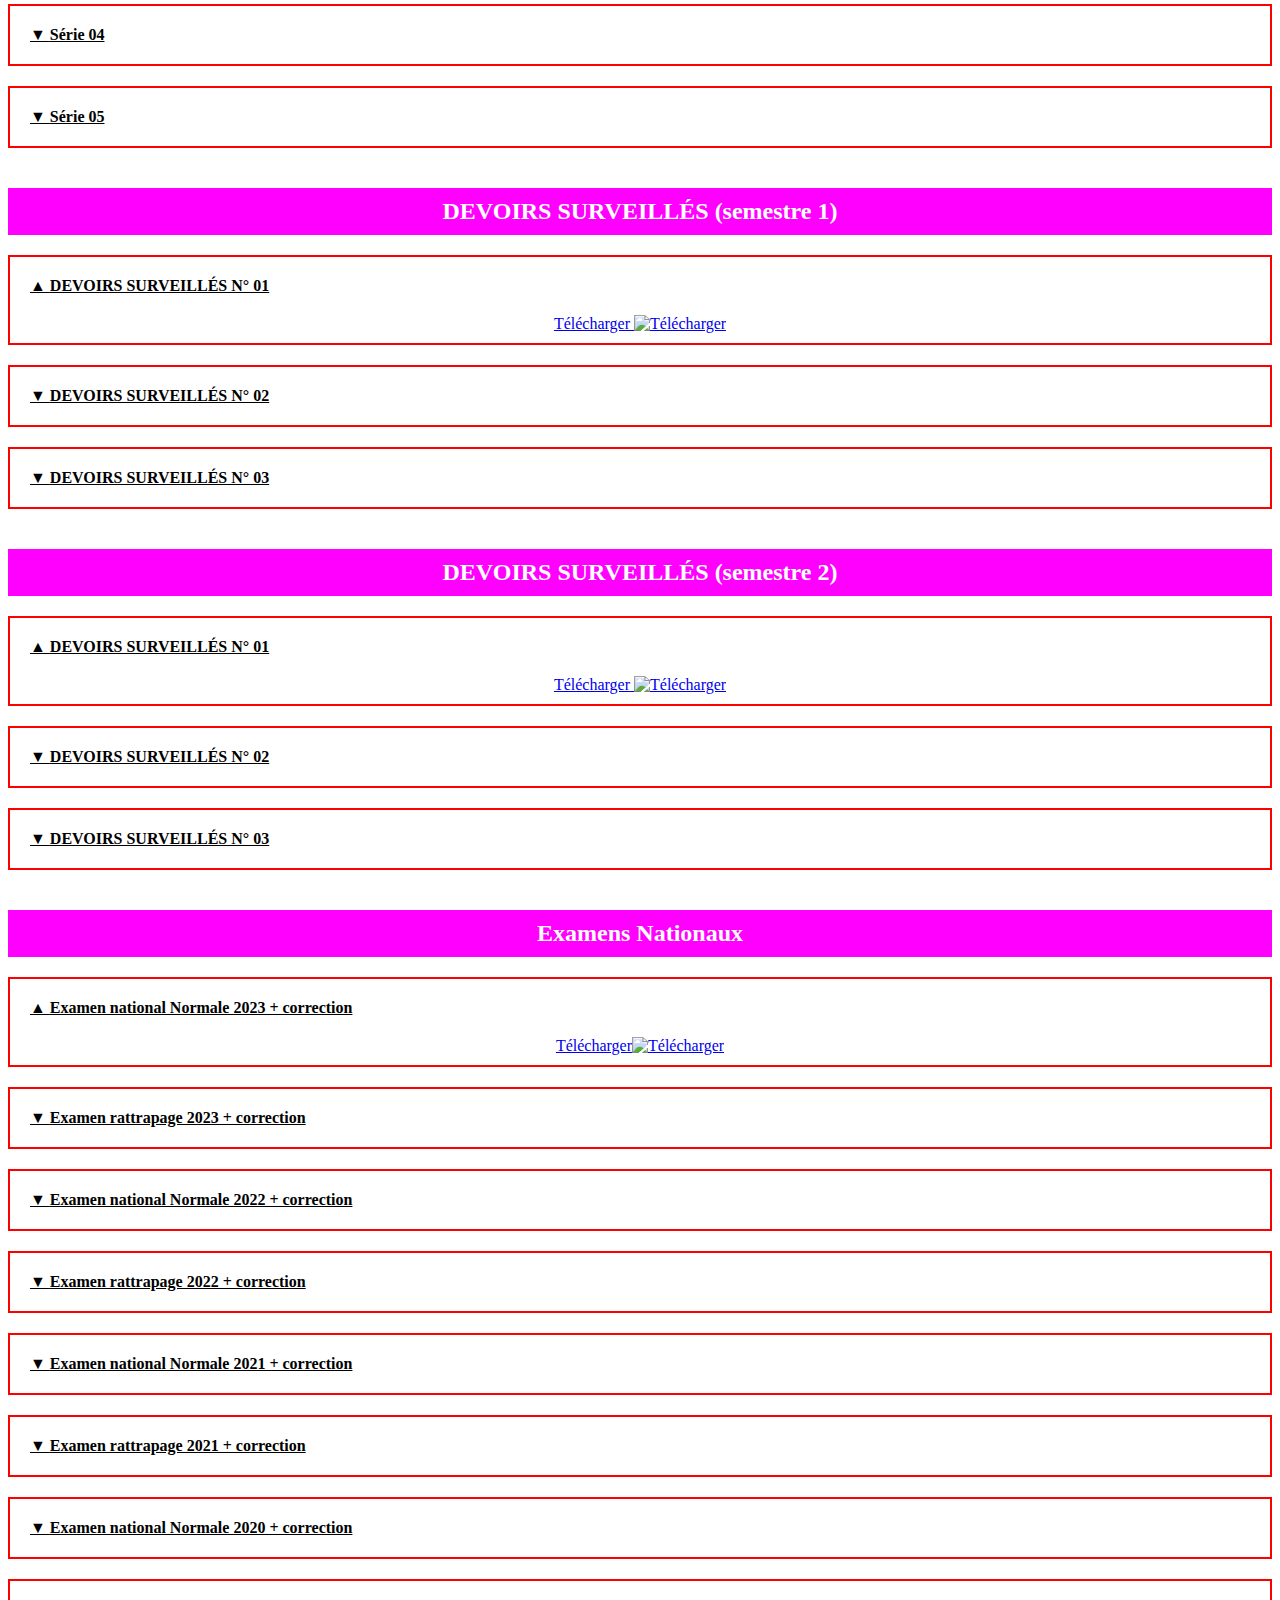
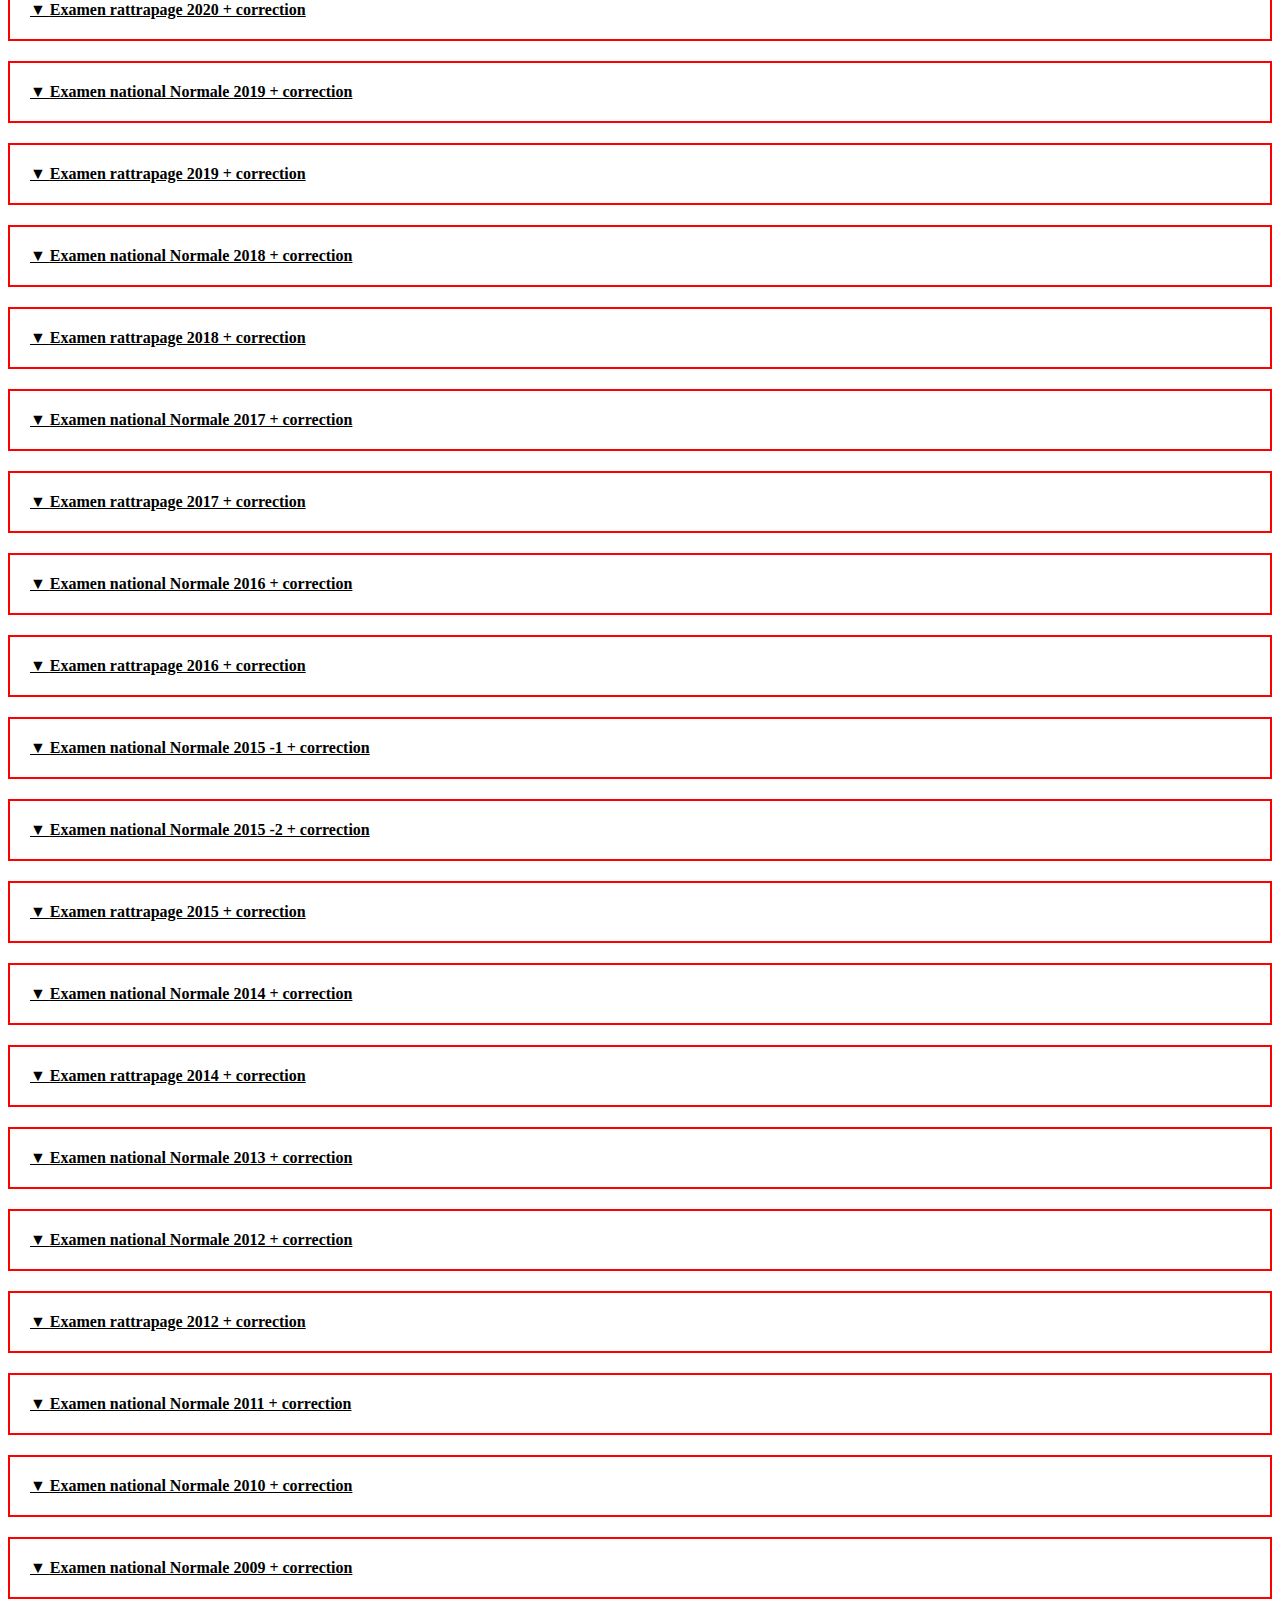
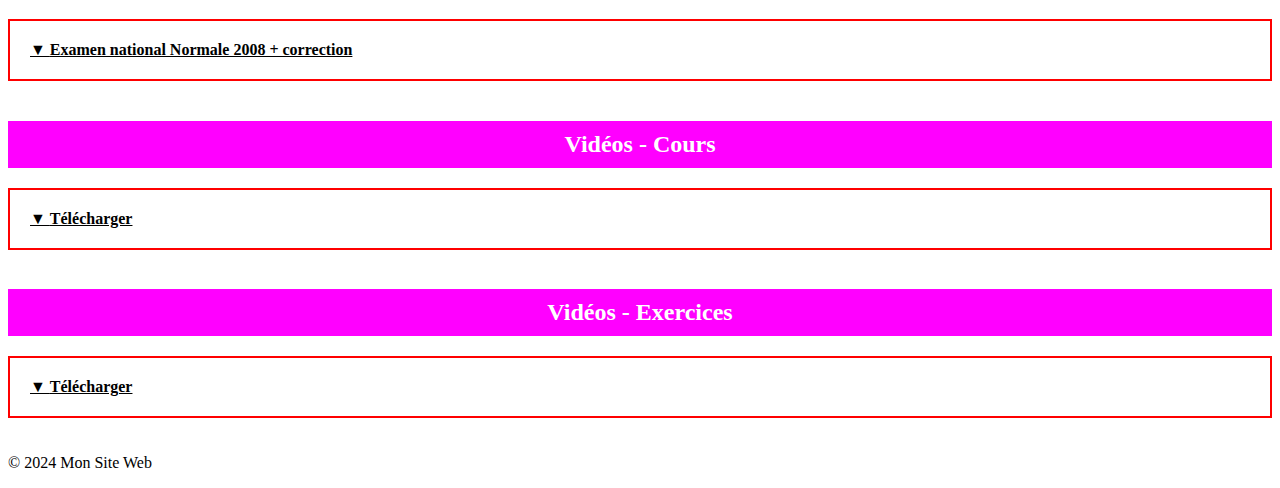
==== commit 0e8852d6: "Update 2bacseco.html" ====
--- a/2bacseco.html
+++ b/2bacseco.html
@@ -86,7 +86,7 @@
                                 <details class="accordion-section" open>
                                     <summary>Modèle 1</summary>
                                     <div class="download-links">
-                                        <a href="#" class="download-button">Télécharger
+                                        <a href="#" class="file-button">Télécharger
                                             <img src="img/pdf-icon.png" alt="Télécharger">
                                         </a>
                                     </div>
@@ -107,11 +107,11 @@
                                 <details class="accordion-section" open>
                                     <summary>01- Limites et continuité</summary>
                                     <div class="download-links">
-                                        <a href="#" class="download-button">
+                                        <a href="#" class="file-button">
                                             Télécharger le cours
                                             <img src="img/btn.png" alt="Télécharger le cours">
                                         </a>
-                                        <a href="#" class="download-button">
+                                        <a href="#" class="file-button">
                                             Télécharger les exercices
                                             <img src="img/btn.png" alt="Télécharger les exercices">
                                         </a>
@@ -126,11 +126,11 @@
                                 <details class="accordion-section">
                                     <summary>02- Dérivation</summary>
                                     <div class="download-links">
-                                        <a href="#" class="download-button">
+                                        <a href="#" class="file-button">
                                             Télécharger le cours
                                             <img src="img/btn.png" alt="Télécharger le cours">
                                         </a>
-                                        <a href="#" class="download-button">
+                                        <a href="#" class="file-button">
                                             Télécharger les exercices
                                             <img src="img/btn.png" alt="Télécharger les exercices">
                                         </a>
@@ -145,11 +145,11 @@
                                 <details class="accordion-section">
                                     <summary>03- Etude des fonctions</summary>
                                     <div class="download-links">
-                                        <a href="#" class="download-button">
+                                        <a href="#" class="file-button">
                                             Télécharger le cours
                                             <img src="img/btn.png" alt="Télécharger le cours">
                                         </a>
-                                        <a href="#" class="download-button">
+                                        <a href="#" class="file-button">
                                             Télécharger les exercices
                                             <img src="img/btn.png" alt="Télécharger les exercices">
                                         </a>
@@ -164,11 +164,11 @@
                                 <details class="accordion-section">
                                     <summary>04- Les suites numériques</summary>
                                     <div class="download-links">
-                                        <a href="#" class="download-button">
+                                        <a href="#" class="file-button">
                                             Télécharger le cours
                                             <img src="img/btn.png" alt="Télécharger le cours">
                                         </a>
-                                        <a href="#" class="download-button">
+                                        <a href="#" class="file-button">
                                             Télécharger les exercices
                                             <img src="img/btn.png" alt="Télécharger les exercices">
                                         </a>
@@ -183,11 +183,11 @@
                                 <details class="accordion-section">
                                     <summary>05- Fonctions Primitives</summary>
                                     <div class="download-links">
-                                        <a href="#" class="download-button">
+                                        <a href="#" class="file-button">
                                             Télécharger le cours
                                             <img src="img/btn.png" alt="Télécharger le cours">
                                         </a>
-                                        <a href="#" class="download-button">
+                                        <a href="#" class="file-button">
                                             Télécharger les exercices
                                             <img src="img/btn.png" alt="Télécharger les exercices">
                                         </a>
@@ -209,11 +209,11 @@
                                 <details class="accordion-section" open>
                                     <summary>06- Fonctions logarithmiques</summary>
                                     <div class="download-links">
-                                        <a href="#" class="download-button">
+                                        <a href="#" class="file-button">
                                             Télécharger le cours
                                             <img src="img/btn.png" alt="Télécharger le cours">
                                         </a>
-                                        <a href="#" class="download-button">
+                                        <a href="#" class="file-button">
                                             Télécharger les exercices
                                             <img src="img/btn.png" alt="Télécharger les exercices">
                                         </a>
@@ -228,11 +228,11 @@
                                 <details class="accordion-section">
                                     <summary>07- Fonctions Exponentielles</summary>
                                     <div class="download-links">
-                                        <a href="#" class="download-button">
+                                        <a href="#" class="file-button">
                                             Télécharger le cours
                                             <img src="img/btn.png" alt="Télécharger le cours">
                                         </a>
-                                        <a href="#" class="download-button">
+                                        <a href="#" class="file-button">
                                             Télécharger les exercices
                                             <img src="img/btn.png" alt="Télécharger les exercices">
                                         </a>
@@ -247,11 +247,11 @@
                                 <details class="accordion-section">
                                     <summary>08- Calcul intégral</summary>
                                     <div class="download-links">
-                                        <a href="#" class="download-button">
+                                        <a href="#" class="file-button">
                                             Télécharger le cours
                                             <img src="img/btn.png" alt="Télécharger le cours">
                                         </a>
-                                        <a href="#" class="download-button">
+                                        <a href="#" class="file-button">
                                             Télécharger les exercices
                                             <img src="img/btn.png" alt="Télécharger les exercices">
                                         </a>
@@ -266,11 +266,11 @@
                                 <details class="accordion-section">
                                     <summary>09- Dénombrement et probabilité</summary>
                                     <div class="download-links">
-                                        <a href="#" class="download-button">
+                                        <a href="#" class="file-button">
                                             Télécharger le cours
                                             <img src="img/btn.png" alt="Télécharger le cours">
                                         </a>
-                                        <a href="#" class="download-button">
+                                        <a href="#" class="file-button">
                                             Télécharger les exercices
                                             <img src="img/btn.png" alt="Télécharger les exercices">
                                         </a>
@@ -293,7 +293,7 @@
                                 <details class="accordion-section" open>
                                     <summary>Série 01</summary>
                                     <div class="download-links">
-                                        <a href="#" class="download-button">
+                                        <a href="#" class="file-button">
                                             Télécharger <img src="img/pdf-icon.png" alt="Télécharger">
                                         </a>
                                     </div>
@@ -307,7 +307,7 @@
                                 <details class="accordion-section">
                                     <summary>Série 02</summary>
                                     <div class="download-links">
-                                        <a href="#" class="download-button">
+                                        <a href="#" class="file-button">
                                             Télécharger <img src="img/pdf-icon.png" alt="Télécharger">
                                         </a>
                                     </div>
@@ -321,7 +321,7 @@
                                 <details class="accordion-section">
                                     <summary>Série 03</summary>
                                     <div class="download-links">
-                                        <a href="#" class="download-button">
+                                        <a href="#" class="file-button">
                                             Télécharger <img src="img/pdf-icon.png" alt="Télécharger">
                                         </a>
                                     </div>
@@ -335,7 +335,7 @@
                                 <details class="accordion-section">
                                     <summary>Série 04</summary>
                                     <div class="download-links">
-                                        <a href="#" class="download-button">
+                                        <a href="#" class="file-button">
                                             Télécharger <img src="img/pdf-icon.png" alt="Télécharger">
                                         </a>
                                     </div>
@@ -349,7 +349,7 @@
                                 <details class="accordion-section">
                                     <summary>Série 05</summary>
                                     <div class="download-links">
-                                        <a href="#" class="download-button">
+                                        <a href="#" class="file-button">
                                             Télécharger <img src="img/pdf-icon.png" alt="Télécharger">
                                         </a>
                                     </div>
@@ -368,10 +368,10 @@
                     <tr>
                         <td>
                             <div class="section-container">
-                                <details class="accordion-section">
+                                <details class="accordion-section" open>
                                     <summary>DEVOIRS SURVEILLÉS N° 01</summary>
                                     <div class="download-links">
-                                        <a href="#" class="download-button">
+                                        <a href="#" class="file-button">
                                             Télécharger <img src="img/pdf-icon.png" alt="Télécharger">
                                         </a>
                                     </div>
@@ -385,7 +385,7 @@
                                 <details class="accordion-section">
                                     <summary>DEVOIRS SURVEILLÉS N° 02</summary>
                                     <div class="download-links">
-                                        <a href="#" class="pdf-button">
+                                        <a href="#" class="file-button">
                                             Télécharger <img src="img/pdf-icon.png" alt="Télécharger">
                                         </a>
                                     </div>
@@ -399,7 +399,7 @@
                                 <details class="accordion-section">
                                     <summary>DEVOIRS SURVEILLÉS N° 03</summary>
                                     <div class="download-links">
-                                        <a href="#" class="pdf-button">
+                                        <a href="#" class="file-button">
                                             Télécharger <img src="img/pdf-icon.png" alt="Télécharger">
                                         </a>
                                     </div>
@@ -418,10 +418,10 @@
                     <tr>
                         <td>
                             <div class="section-container">
-                                <details class="accordion-section">
+                                <details class="accordion-section" open>
                                     <summary>DEVOIRS SURVEILLÉS N° 01</summary>
                                     <div class="download-links">
-                                        <a href="#" class="pdf-button">
+                                        <a href="#" class="file-button">
                                             Télécharger <img src="img/pdf-icon.png" alt="Télécharger">
                                         </a>
                                     </div>
@@ -435,7 +435,7 @@
                                 <details class="accordion-section">
                                     <summary>DEVOIRS SURVEILLÉS N° 02</summary>
                                     <div class="download-links">
-                                        <a href="#" class="pdf-button">
+                                        <a href="#" class="file-button">
                                             Télécharger <img src="img/pdf-icon.png" alt="Télécharger">
                                         </a>
                                     </div>
@@ -449,7 +449,7 @@
                                 <details class="accordion-section">
                                     <summary>DEVOIRS SURVEILLÉS N° 03</summary>
                                     <div class="download-links">
-                                        <a href="#" class="pdf-button">
+                                        <a href="#" class="file-button">
                                             Télécharger <img src="img/pdf-icon.png" alt="Télécharger">
                                         </a>
                                     </div>
@@ -467,10 +467,10 @@
                     <tr>
                         <td>
                             <div class="section-container">
-                                <details class="accordion-section">
+                                <details class="accordion-section" open>
                                     <summary>Examen national Normale 2023 + correction</summary>
                                     <div class="download-links">
-                                        <a href="#" class="pdf-button">Télécharger<img src="img/pdf-icon.png"
+                                        <a href="#" class="file-button">Télécharger<img src="img/pdf-icon.png"
                                                 alt="Télécharger">
 
                                         </a>
@@ -485,7 +485,7 @@
                                 <details class="accordion-section">
                                     <summary>Examen rattrapage 2023 + correction</summary>
                                     <div class="download-links">
-                                        <a href="#" class="pdf-button">Télécharger<img src="img/pdf-icon.png"
+                                        <a href="#" class="file-button">Télécharger<img src="img/pdf-icon.png"
                                                 alt="Télécharger">
 
                                         </a>
@@ -500,7 +500,7 @@
                                 <details class="accordion-section">
                                     <summary>Examen national Normale 2022 + correction</summary>
                                     <div class="download-links">
-                                        <a href="#" class="pdf-button">Télécharger<img src="img/pdf-icon.png"
+                                        <a href="#" class="file-button">Télécharger<img src="img/pdf-icon.png"
                                                 alt="Télécharger">
 
                                         </a>
@@ -515,7 +515,7 @@
                                 <details class="accordion-section">
                                     <summary>Examen rattrapage 2022 + correction</summary>
                                     <div class="download-links">
-                                        <a href="#" class="pdf-button">Télécharger<img src="img/pdf-icon.png"
+                                        <a href="#" class="file-button">Télécharger<img src="img/pdf-icon.png"
                                                 alt="Télécharger">
 
                                         </a>
@@ -530,7 +530,7 @@
                                 <details class="accordion-section">
                                     <summary>Examen national Normale 2021 + correction</summary>
                                     <div class="download-links">
-                                        <a href="#" class="pdf-button">Télécharger<img src="img/pdf-icon.png"
+                                        <a href="#" class="file-button">Télécharger<img src="img/pdf-icon.png"
                                                 alt="Télécharger">
 
                                         </a>
@@ -545,7 +545,7 @@
                                 <details class="accordion-section">
                                     <summary>Examen rattrapage 2021 + correction</summary>
                                     <div class="download-links">
-                                        <a href="#" class="pdf-button">Télécharger<img src="img/pdf-icon.png"
+                                        <a href="#" class="file-button">Télécharger<img src="img/pdf-icon.png"
                                                 alt="Télécharger">
 
                                         </a>
@@ -561,7 +561,7 @@
                                 <details class="accordion-section">
                                     <summary>Examen national Normale 2020 + correction</summary>
                                     <div class="download-links">
-                                        <a href="#" class="pdf-button">Télécharger<img src="img/pdf-icon.png"
+                                        <a href="#" class="file-button">Télécharger<img src="img/pdf-icon.png"
                                                 alt="Télécharger">
 
                                         </a>
@@ -576,7 +576,7 @@
                                 <details class="accordion-section">
                                     <summary>Examen rattrapage 2020 + correction</summary>
                                     <div class="download-links">
-                                        <a href="#" class="pdf-button">Télécharger<img src="img/pdf-icon.png"
+                                        <a href="#" class="file-button">Télécharger<img src="img/pdf-icon.png"
                                                 alt="Télécharger">
 
                                         </a>
@@ -591,7 +591,7 @@
                                 <details class="accordion-section">
                                     <summary>Examen national Normale 2019 + correction</summary>
                                     <div class="download-links">
-                                        <a href="#" class="pdf-button">Télécharger<img src="img/pdf-icon.png"
+                                        <a href="#" class="file-button">Télécharger<img src="img/pdf-icon.png"
                                                 alt="Télécharger">
 
                                         </a>
@@ -606,7 +606,7 @@
                                 <details class="accordion-section">
                                     <summary>Examen rattrapage 2019 + correction</summary>
                                     <div class="download-links">
-                                        <a href="#" class="pdf-button">Télécharger<img src="img/pdf-icon.png"
+                                        <a href="#" class="file-button">Télécharger<img src="img/pdf-icon.png"
                                                 alt="Télécharger">
 
                                         </a>
@@ -621,7 +621,7 @@
                                 <details class="accordion-section">
                                     <summary>Examen national Normale 2018 + correction</summary>
                                     <div class="download-links">
-                                        <a href="#" class="pdf-button">Télécharger<img src="img/pdf-icon.png"
+                                        <a href="#" class="file-button">Télécharger<img src="img/pdf-icon.png"
                                                 alt="Télécharger">
 
                                         </a>
@@ -636,7 +636,7 @@
                                 <details class="accordion-section">
                                     <summary>Examen rattrapage 2018 + correction</summary>
                                     <div class="download-links">
-                                        <a href="#" class="pdf-button">Télécharger<img src="img/pdf-icon.png"
+                                        <a href="#" class="file-button">Télécharger<img src="img/pdf-icon.png"
                                                 alt="Télécharger">
 
                                         </a>
@@ -651,7 +651,7 @@
                                 <details class="accordion-section">
                                     <summary>Examen national Normale 2017 + correction</summary>
                                     <div class="download-links">
-                                        <a href="#" class="pdf-button">Télécharger<img src="img/pdf-icon.png"
+                                        <a href="#" class="file-button">Télécharger<img src="img/pdf-icon.png"
                                                 alt="Télécharger">
 
                                         </a>
@@ -666,7 +666,7 @@
                                 <details class="accordion-section">
                                     <summary>Examen rattrapage 2017 + correction</summary>
                                     <div class="download-links">
-                                        <a href="#" class="pdf-button">Télécharger<img src="img/pdf-icon.png"
+                                        <a href="#" class="file-button">Télécharger<img src="img/pdf-icon.png"
                                                 alt="Télécharger">
 
                                         </a>
@@ -681,7 +681,7 @@
                                 <details class="accordion-section">
                                     <summary>Examen national Normale 2016 + correction</summary>
                                     <div class="download-links">
-                                        <a href="#" class="pdf-button">Télécharger<img src="img/pdf-icon.png"
+                                        <a href="#" class="file-button">Télécharger<img src="img/pdf-icon.png"
                                                 alt="Télécharger">
 
                                         </a>
@@ -696,7 +696,7 @@
                                 <details class="accordion-section">
                                     <summary>Examen rattrapage 2016 + correction</summary>
                                     <div class="download-links">
-                                        <a href="#" class="pdf-button">Télécharger<img src="img/pdf-icon.png"
+                                        <a href="#" class="file-button">Télécharger<img src="img/pdf-icon.png"
                                                 alt="Télécharger">
 
                                         </a>
@@ -711,7 +711,7 @@
                                 <details class="accordion-section">
                                     <summary>Examen national Normale 2015 -1 + correction</summary>
                                     <div class="download-links">
-                                        <a href="#" class="pdf-button">Télécharger<img src="img/pdf-icon.png"
+                                        <a href="#" class="file-button">Télécharger<img src="img/pdf-icon.png"
                                                 alt="Télécharger">
 
                                         </a>
@@ -726,7 +726,7 @@
                                 <details class="accordion-section">
                                     <summary>Examen national Normale 2015 -2 + correction</summary>
                                     <div class="download-links">
-                                        <a href="#" class="pdf-button">Télécharger<img src="img/pdf-icon.png"
+                                        <a href="#" class="file-button">Télécharger<img src="img/pdf-icon.png"
                                                 alt="Télécharger">
 
                                         </a>
@@ -741,7 +741,7 @@
                                 <details class="accordion-section">
                                     <summary>Examen rattrapage 2015 + correction</summary>
                                     <div class="download-links">
-                                        <a href="#" class="pdf-button">Télécharger<img src="img/pdf-icon.png"
+                                        <a href="#" class="file-button">Télécharger<img src="img/pdf-icon.png"
                                                 alt="Télécharger">
 
                                         </a>
@@ -756,7 +756,7 @@
                                 <details class="accordion-section">
                                     <summary>Examen national Normale 2014 + correction</summary>
                                     <div class="download-links">
-                                        <a href="#" class="pdf-button">Télécharger<img src="img/pdf-icon.png"
+                                        <a href="#" class="file-button">Télécharger<img src="img/pdf-icon.png"
                                                 alt="Télécharger">
 
                                         </a>
@@ -771,7 +771,7 @@
                                 <details class="accordion-section">
                                     <summary>Examen rattrapage 2014 + correction</summary>
                                     <div class="download-links">
-                                        <a href="#" class="pdf-button">Télécharger<img src="img/pdf-icon.png"
+                                        <a href="#" class="file-button">Télécharger<img src="img/pdf-icon.png"
                                                 alt="Télécharger">
 
                                         </a>
@@ -786,7 +786,7 @@
                                 <details class="accordion-section">
                                     <summary>Examen national Normale 2013 + correction</summary>
                                     <div class="download-links">
-                                        <a href="#" class="pdf-button">Télécharger<img src="img/pdf-icon.png"
+                                        <a href="#" class="file-button">Télécharger<img src="img/pdf-icon.png"
                                                 alt="Télécharger">
 
                                         </a>
@@ -801,7 +801,7 @@
                                 <details class="accordion-section">
                                     <summary>Examen national Normale 2012 + correction</summary>
                                     <div class="download-links">
-                                        <a href="#" class="pdf-button">Télécharger<img src="img/pdf-icon.png"
+                                        <a href="#" class="file-button">Télécharger<img src="img/pdf-icon.png"
                                                 alt="Télécharger">
 
                                         </a>
@@ -816,7 +816,7 @@
                                 <details class="accordion-section">
                                     <summary>Examen rattrapage 2012 + correction</summary>
                                     <div class="download-links">
-                                        <a href="#" class="pdf-button">Télécharger<img src="img/pdf-icon.png"
+                                        <a href="#" class="file-button">Télécharger<img src="img/pdf-icon.png"
                                                 alt="Télécharger">
 
                                         </a>
@@ -831,7 +831,7 @@
                                 <details class="accordion-section">
                                     <summary>Examen national Normale 2011 + correction</summary>
                                     <div class="download-links">
-                                        <a href="#" class="pdf-button">Télécharger<img src="img/pdf-icon.png"
+                                        <a href="#" class="file-button">Télécharger<img src="img/pdf-icon.png"
                                                 alt="Télécharger">
 
                                         </a>
@@ -846,7 +846,7 @@
                                 <details class="accordion-section">
                                     <summary>Examen national Normale 2010 + correction</summary>
                                     <div class="download-links">
-                                        <a href="#" class="pdf-button">Télécharger<img src="img/pdf-icon.png"
+                                        <a href="#" class="file-button">Télécharger<img src="img/pdf-icon.png"
                                                 alt="Télécharger">
 
                                         </a>
@@ -861,7 +861,7 @@
                                 <details class="accordion-section">
                                     <summary>Examen national Normale 2009 + correction</summary>
                                     <div class="download-links">
-                                        <a href="#" class="pdf-button">Télécharger<img src="img/pdf-icon.png"
+                                        <a href="#" class="file-button">Télécharger<img src="img/pdf-icon.png"
                                                 alt="Télécharger">
 
                                         </a>
@@ -876,7 +876,7 @@
                                 <details class="accordion-section">
                                     <summary>Examen national Normale 2008 + correction</summary>
                                     <div class="download-links">
-                                        <a href="#" class="pdf-button">Télécharger<img src="img/pdf-icon.png"
+                                        <a href="#" class="file-button">Télécharger<img src="img/pdf-icon.png"
                                                 alt="Télécharger">
 
                                         </a>
--- a/css/style.css
+++ b/css/style.css
@@ -94,11 +94,11 @@
 }
 
 /* Styles pour le contenu principal */
-#2bacsm-content {
+#2bacseco-content {
     padding: 20px;
 }
 
-#2bacsm-content h2 {
+#2bacseco-content h2 {
     text-align: center;
     margin-bottom: 20px;
 }
@@ -146,13 +146,15 @@
 }
 
 .download-button {
-    display: inline-block;
+    display: inline-flex; /* Utiliser flexbox pour aligner le texte et l'image */
+    align-items: center; /* Centrer verticalement le texte et l'image */
     padding: 10px 20px;
     background-color: green;
     color: white;
     text-decoration: none;
     border-radius: 5px;
     margin: 0 10px;
+    font-size: 16px; /* Ajuster la taille de la police au besoin */
 }
 
 .download-button:hover {
@@ -160,14 +162,7 @@
 }
 
 .download-button img {
-    width: 32px;
-    height: 32px;
-    vertical-align: middle;
+    width: 20px; /* Ajuster la taille de l'image au besoin */
+    height: 20px;
+    margin-left: 5px; /* Ajouter un espacement entre le texte et l'image */
 }
-
-.download-button img::isPdfIcon {
-    align-items: rigth;
-    width: 24px;
-    height: 24px;
-    vertical-align: middle;
-}
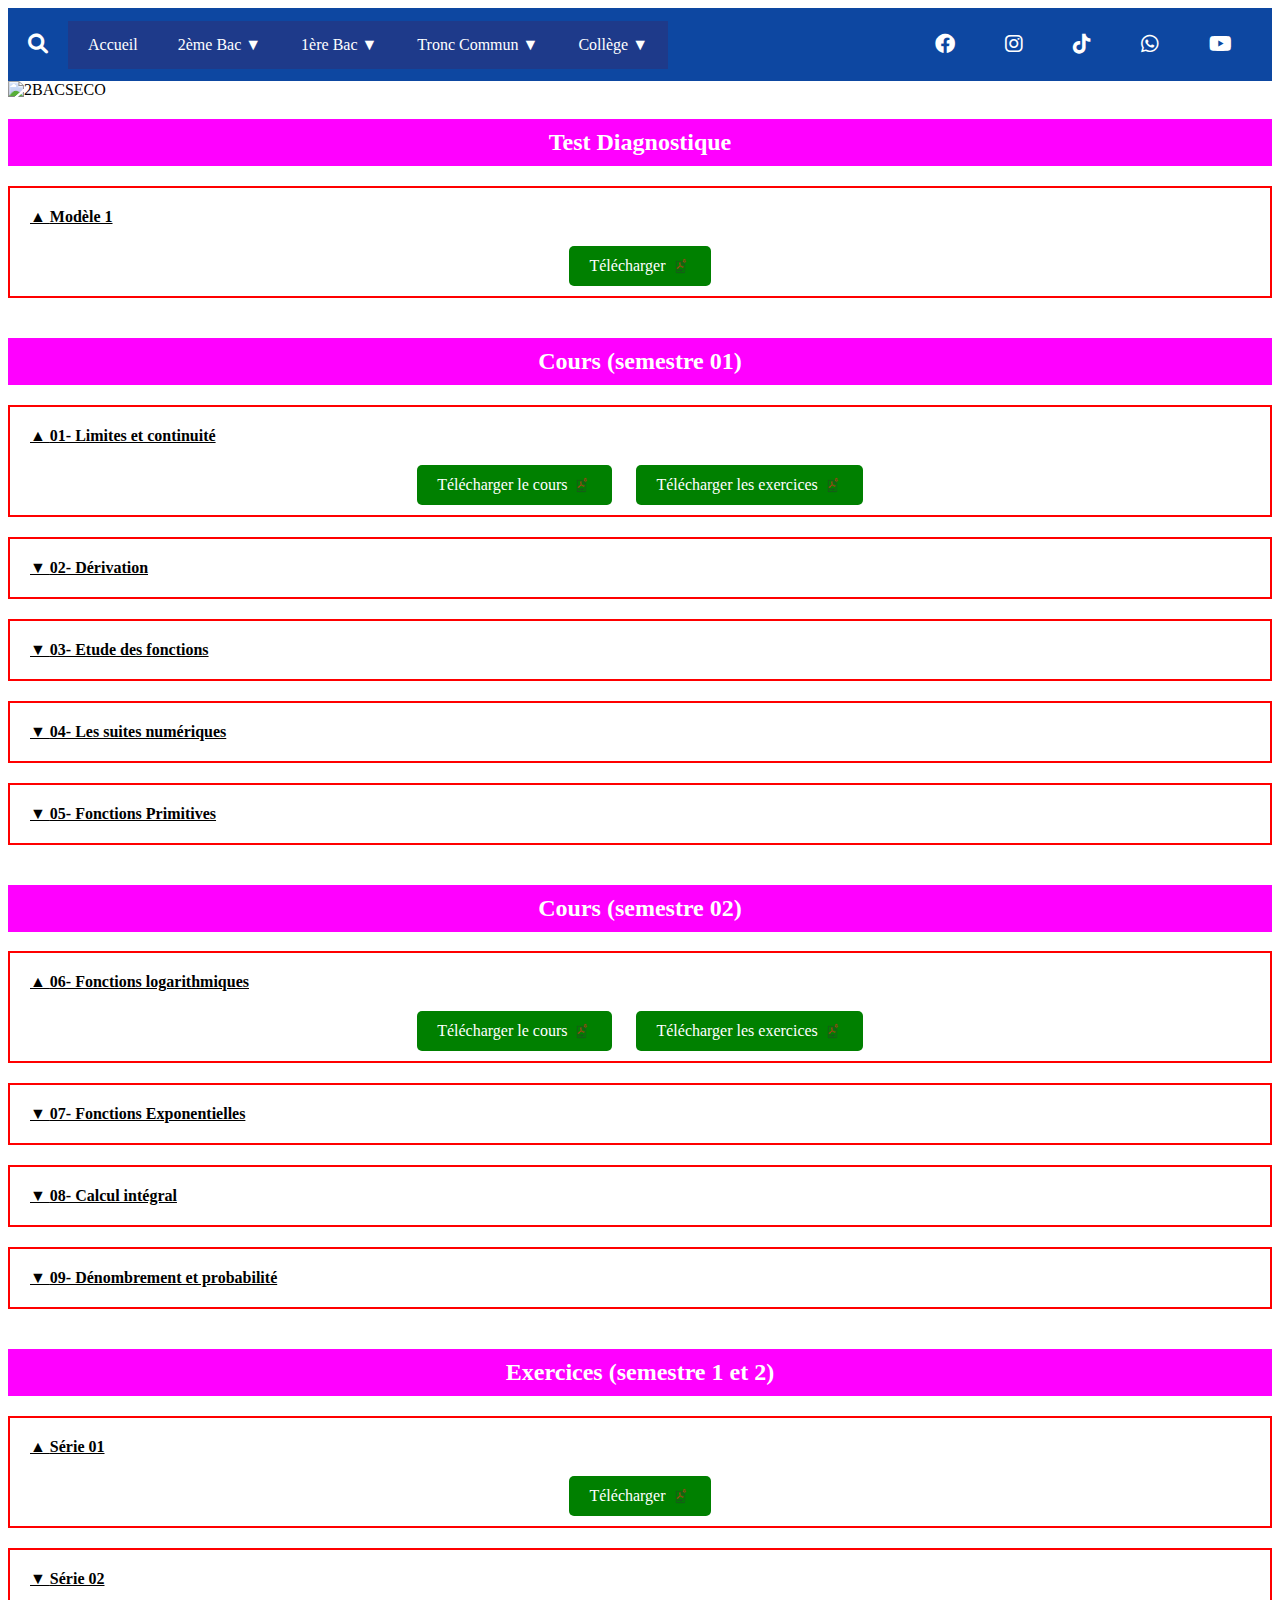
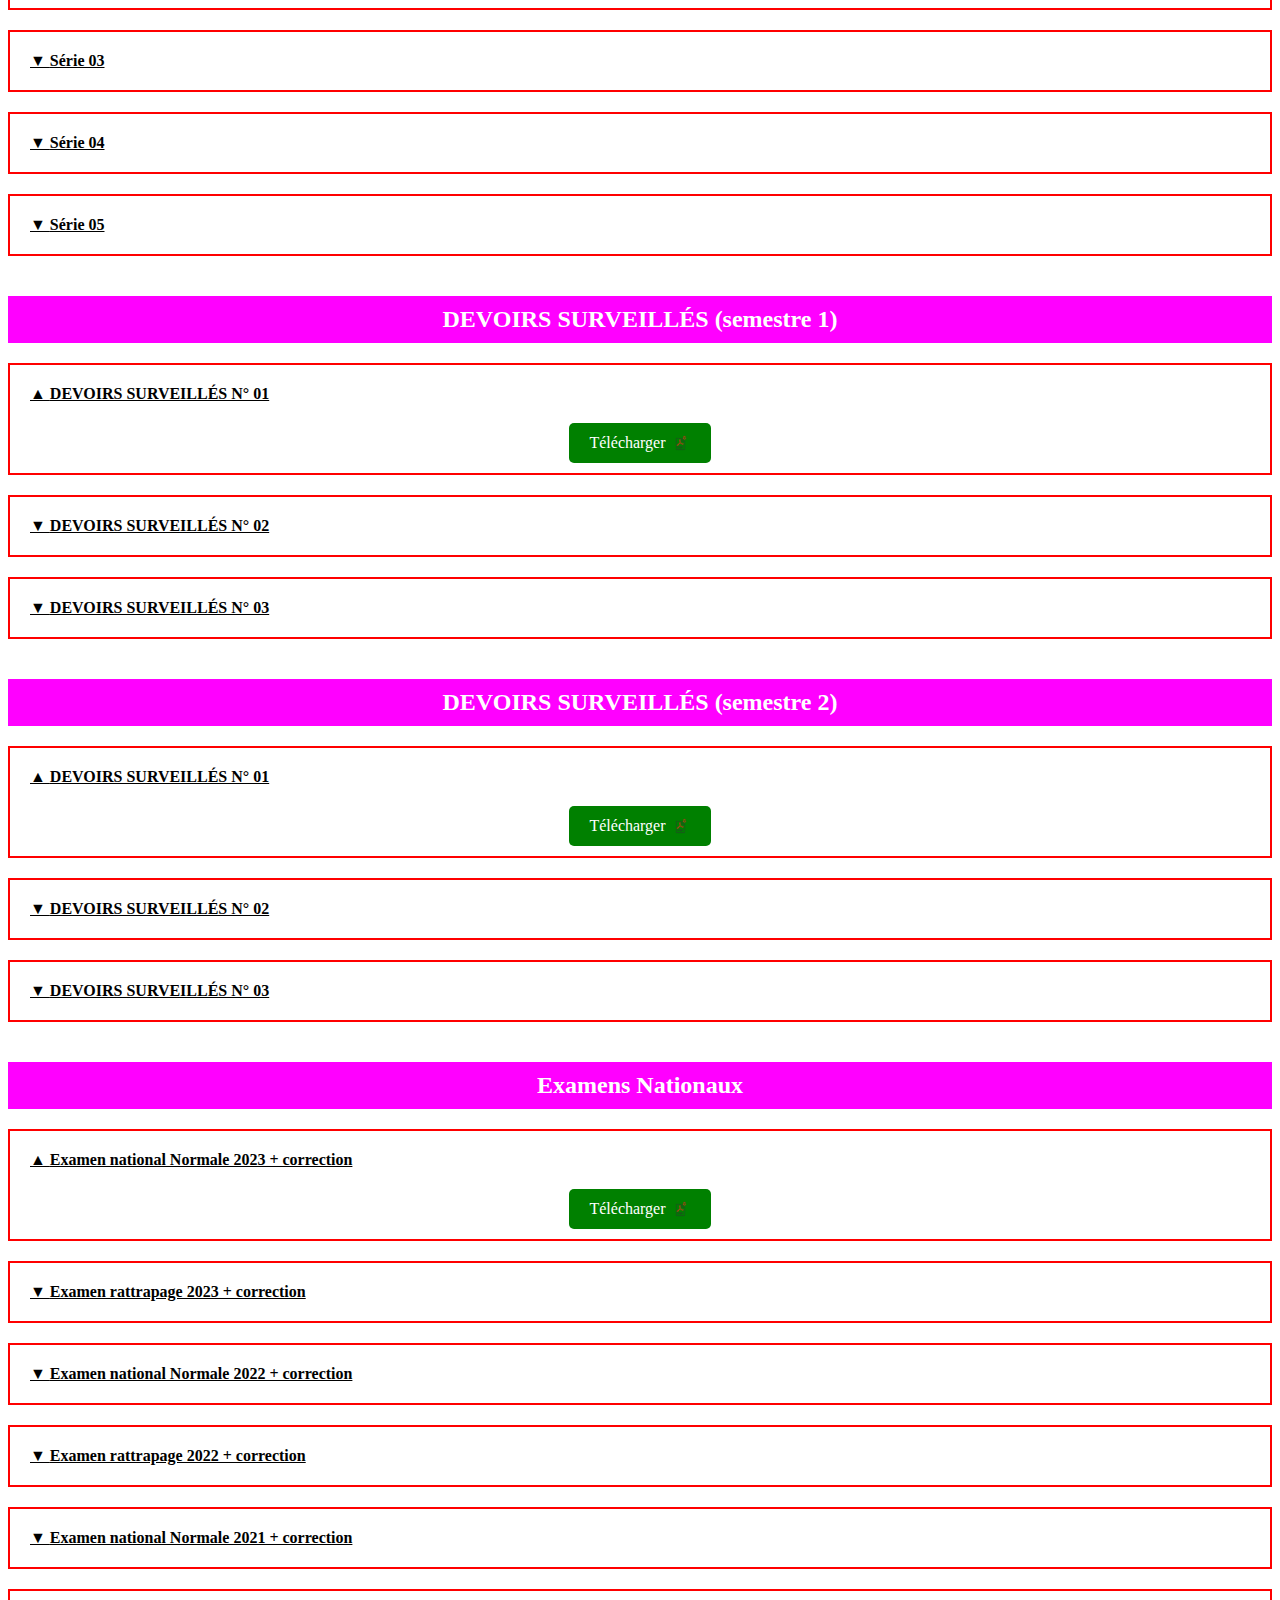
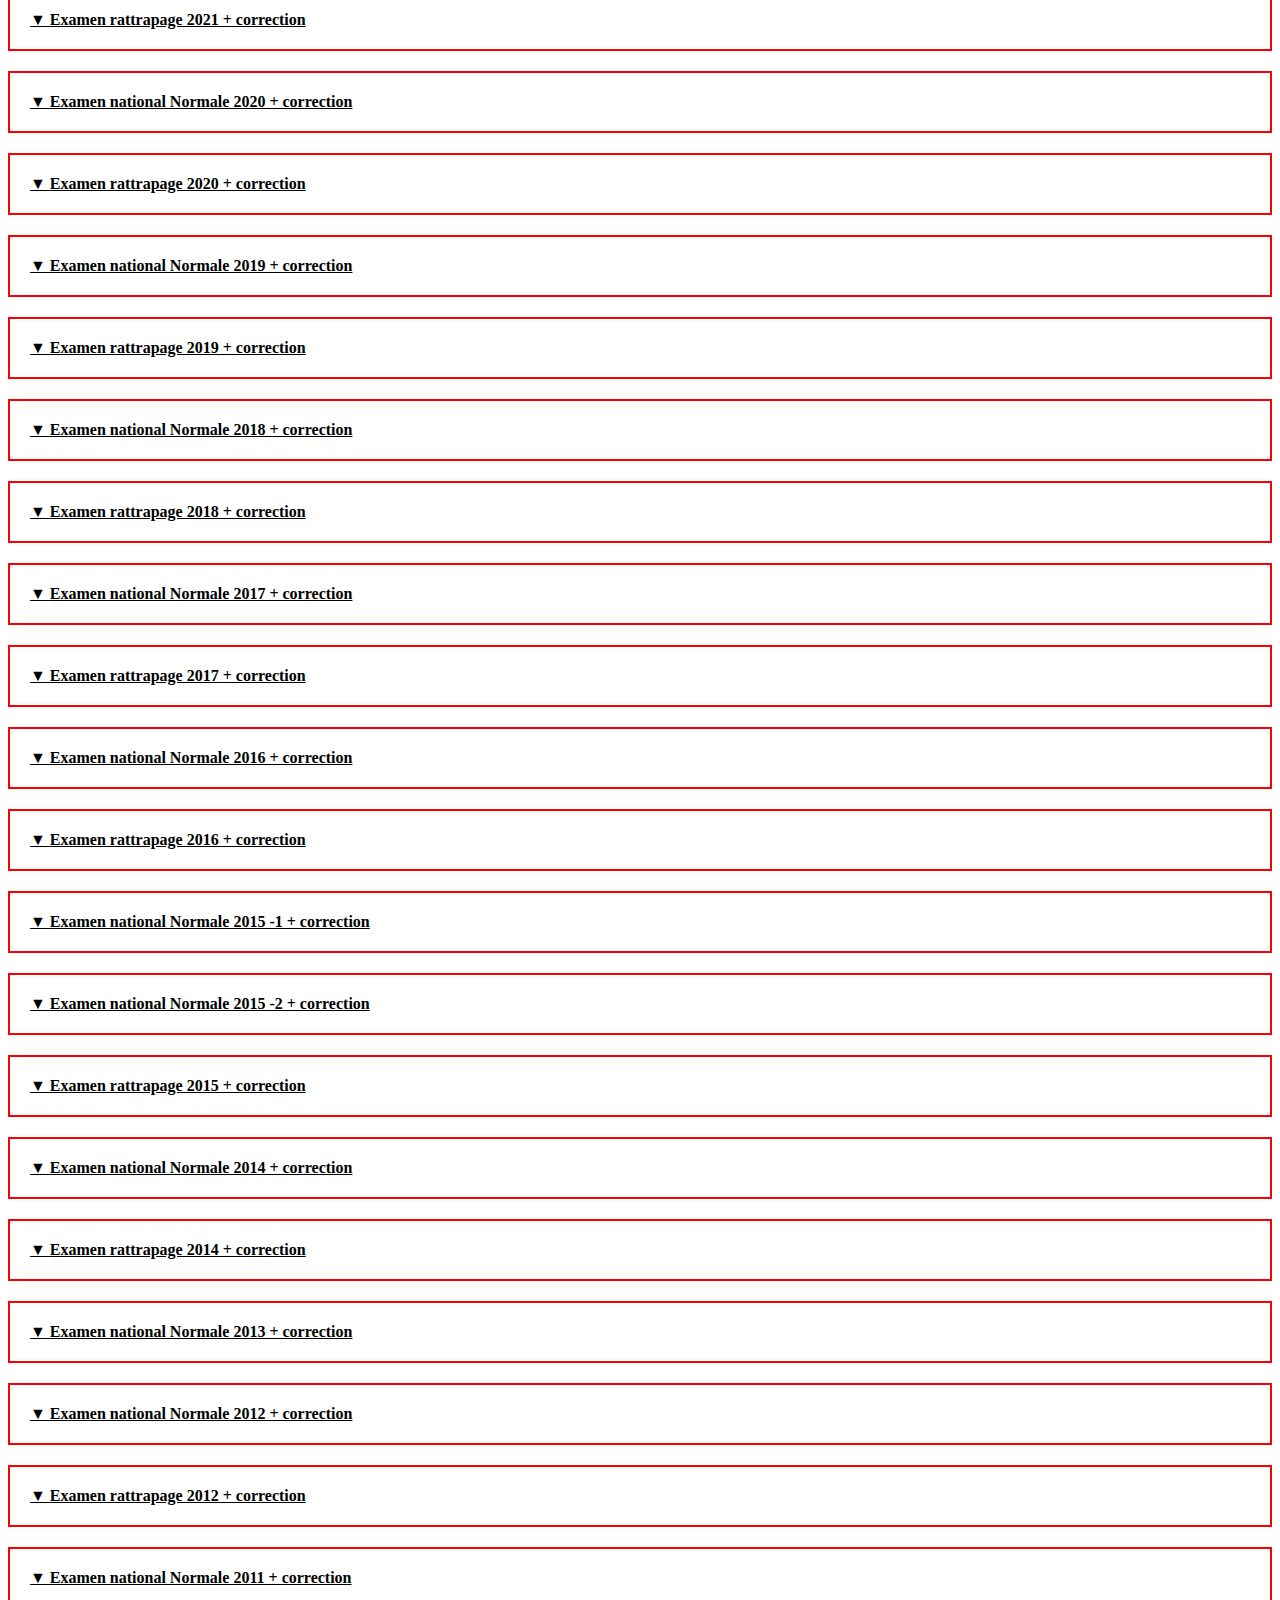
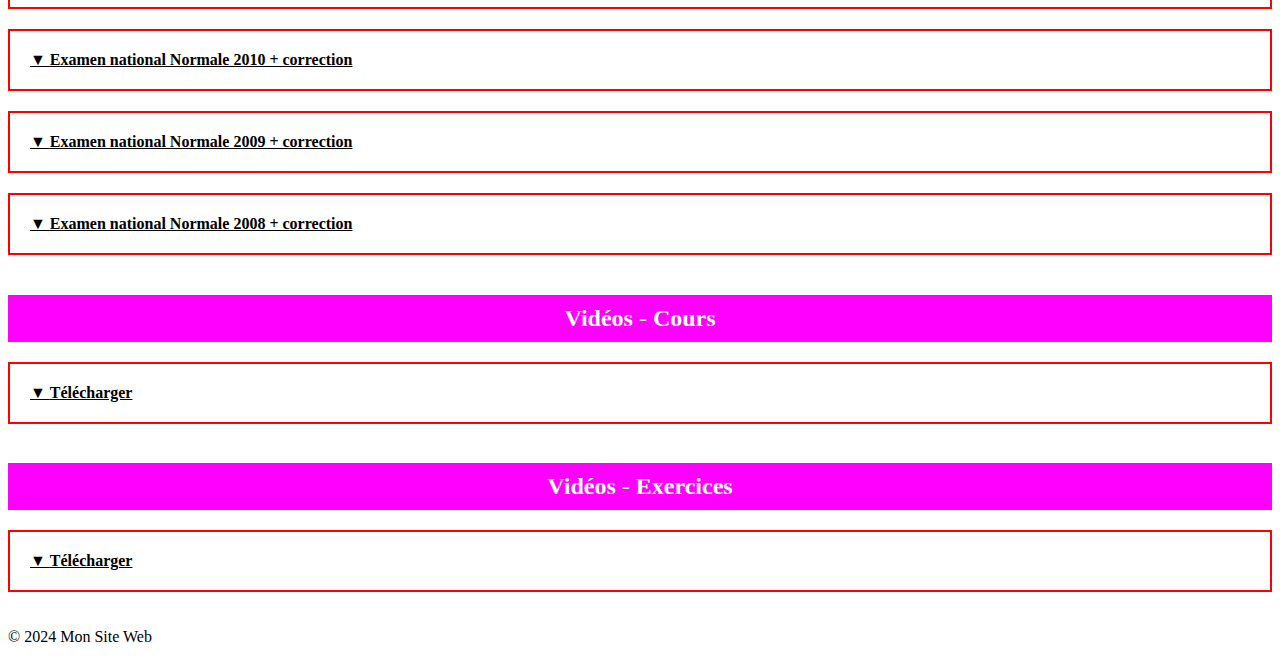
==== commit a9f6cbaa: "Update 2bacseco.html" ====
--- a/2bacseco.html
+++ b/2bacseco.html
@@ -86,8 +86,8 @@
                                 <details class="accordion-section" open>
                                     <summary>Modèle 1</summary>
                                     <div class="download-links">
-                                        <a href="#" class="file-button">Télécharger
-                                            <img src="img/pdf-icon.png" alt="Télécharger">
+                                        <a href="#" class="download-button">Télécharger
+                                            <img src="img/btn.png" alt="Télécharger">
                                         </a>
                                     </div>
                                 </details>
@@ -107,11 +107,11 @@
                                 <details class="accordion-section" open>
                                     <summary>01- Limites et continuité</summary>
                                     <div class="download-links">
-                                        <a href="#" class="file-button">
+                                        <a href="#" class="download-button">
                                             Télécharger le cours
                                             <img src="img/btn.png" alt="Télécharger le cours">
                                         </a>
-                                        <a href="#" class="file-button">
+                                        <a href="#" class="download-button">
                                             Télécharger les exercices
                                             <img src="img/btn.png" alt="Télécharger les exercices">
                                         </a>
@@ -126,11 +126,11 @@
                                 <details class="accordion-section">
                                     <summary>02- Dérivation</summary>
                                     <div class="download-links">
-                                        <a href="#" class="file-button">
+                                        <a href="#" class="download-button">
                                             Télécharger le cours
                                             <img src="img/btn.png" alt="Télécharger le cours">
                                         </a>
-                                        <a href="#" class="file-button">
+                                        <a href="#" class="download-button">
                                             Télécharger les exercices
                                             <img src="img/btn.png" alt="Télécharger les exercices">
                                         </a>
@@ -145,11 +145,11 @@
                                 <details class="accordion-section">
                                     <summary>03- Etude des fonctions</summary>
                                     <div class="download-links">
-                                        <a href="#" class="file-button">
+                                        <a href="#" class="download-button">
                                             Télécharger le cours
                                             <img src="img/btn.png" alt="Télécharger le cours">
                                         </a>
-                                        <a href="#" class="file-button">
+                                        <a href="#" class="download-button">
                                             Télécharger les exercices
                                             <img src="img/btn.png" alt="Télécharger les exercices">
                                         </a>
@@ -164,11 +164,11 @@
                                 <details class="accordion-section">
                                     <summary>04- Les suites numériques</summary>
                                     <div class="download-links">
-                                        <a href="#" class="file-button">
+                                        <a href="#" class="download-button">
                                             Télécharger le cours
                                             <img src="img/btn.png" alt="Télécharger le cours">
                                         </a>
-                                        <a href="#" class="file-button">
+                                        <a href="#" class="download-button">
                                             Télécharger les exercices
                                             <img src="img/btn.png" alt="Télécharger les exercices">
                                         </a>
@@ -183,11 +183,11 @@
                                 <details class="accordion-section">
                                     <summary>05- Fonctions Primitives</summary>
                                     <div class="download-links">
-                                        <a href="#" class="file-button">
+                                        <a href="#" class="download-button">
                                             Télécharger le cours
                                             <img src="img/btn.png" alt="Télécharger le cours">
                                         </a>
-                                        <a href="#" class="file-button">
+                                        <a href="#" class="download-button">
                                             Télécharger les exercices
                                             <img src="img/btn.png" alt="Télécharger les exercices">
                                         </a>
@@ -209,11 +209,11 @@
                                 <details class="accordion-section" open>
                                     <summary>06- Fonctions logarithmiques</summary>
                                     <div class="download-links">
-                                        <a href="#" class="file-button">
+                                        <a href="#" class="download-button">
                                             Télécharger le cours
                                             <img src="img/btn.png" alt="Télécharger le cours">
                                         </a>
-                                        <a href="#" class="file-button">
+                                        <a href="#" class="download-button">
                                             Télécharger les exercices
                                             <img src="img/btn.png" alt="Télécharger les exercices">
                                         </a>
@@ -228,11 +228,11 @@
                                 <details class="accordion-section">
                                     <summary>07- Fonctions Exponentielles</summary>
                                     <div class="download-links">
-                                        <a href="#" class="file-button">
+                                        <a href="#" class="download-button">
                                             Télécharger le cours
                                             <img src="img/btn.png" alt="Télécharger le cours">
                                         </a>
-                                        <a href="#" class="file-button">
+                                        <a href="#" class="download-button">
                                             Télécharger les exercices
                                             <img src="img/btn.png" alt="Télécharger les exercices">
                                         </a>
@@ -247,11 +247,11 @@
                                 <details class="accordion-section">
                                     <summary>08- Calcul intégral</summary>
                                     <div class="download-links">
-                                        <a href="#" class="file-button">
+                                        <a href="#" class="download-button">
                                             Télécharger le cours
                                             <img src="img/btn.png" alt="Télécharger le cours">
                                         </a>
-                                        <a href="#" class="file-button">
+                                        <a href="#" class="download-button">
                                             Télécharger les exercices
                                             <img src="img/btn.png" alt="Télécharger les exercices">
                                         </a>
@@ -266,11 +266,11 @@
                                 <details class="accordion-section">
                                     <summary>09- Dénombrement et probabilité</summary>
                                     <div class="download-links">
-                                        <a href="#" class="file-button">
+                                        <a href="#" class="download-button">
                                             Télécharger le cours
                                             <img src="img/btn.png" alt="Télécharger le cours">
                                         </a>
-                                        <a href="#" class="file-button">
+                                        <a href="#" class="download-button">
                                             Télécharger les exercices
                                             <img src="img/btn.png" alt="Télécharger les exercices">
                                         </a>
@@ -293,8 +293,8 @@
                                 <details class="accordion-section" open>
                                     <summary>Série 01</summary>
                                     <div class="download-links">
-                                        <a href="#" class="file-button">
-                                            Télécharger <img src="img/pdf-icon.png" alt="Télécharger">
+                                        <a href="#" class="download-button">
+                                            Télécharger <img src="img/btn.png" alt="Télécharger">
                                         </a>
                                     </div>
                                 </details>
@@ -307,8 +307,8 @@
                                 <details class="accordion-section">
                                     <summary>Série 02</summary>
                                     <div class="download-links">
-                                        <a href="#" class="file-button">
-                                            Télécharger <img src="img/pdf-icon.png" alt="Télécharger">
+                                        <a href="#" class="download-button">
+                                            Télécharger <img src="img/btn.png" alt="Télécharger">
                                         </a>
                                     </div>
                                 </details>
@@ -321,8 +321,8 @@
                                 <details class="accordion-section">
                                     <summary>Série 03</summary>
                                     <div class="download-links">
-                                        <a href="#" class="file-button">
-                                            Télécharger <img src="img/pdf-icon.png" alt="Télécharger">
+                                        <a href="#" class="download-button">
+                                            Télécharger <img src="img/btn.png" alt="Télécharger">
                                         </a>
                                     </div>
                                 </details>
@@ -335,8 +335,8 @@
                                 <details class="accordion-section">
                                     <summary>Série 04</summary>
                                     <div class="download-links">
-                                        <a href="#" class="file-button">
-                                            Télécharger <img src="img/pdf-icon.png" alt="Télécharger">
+                                        <a href="#" class="download-button">
+                                            Télécharger <img src="img/btn.png" alt="Télécharger">
                                         </a>
                                     </div>
                                 </details>
@@ -349,8 +349,8 @@
                                 <details class="accordion-section">
                                     <summary>Série 05</summary>
                                     <div class="download-links">
-                                        <a href="#" class="file-button">
-                                            Télécharger <img src="img/pdf-icon.png" alt="Télécharger">
+                                        <a href="#" class="download-button">
+                                            Télécharger <img src="img/btn.png" alt="Télécharger">
                                         </a>
                                     </div>
                                 </details>
@@ -371,8 +371,8 @@
                                 <details class="accordion-section" open>
                                     <summary>DEVOIRS SURVEILLÉS N° 01</summary>
                                     <div class="download-links">
-                                        <a href="#" class="file-button">
-                                            Télécharger <img src="img/pdf-icon.png" alt="Télécharger">
+                                        <a href="#" class="download-button">
+                                            Télécharger <img src="img/btn.png" alt="Télécharger">
                                         </a>
                                     </div>
                                 </details>
@@ -385,8 +385,8 @@
                                 <details class="accordion-section">
                                     <summary>DEVOIRS SURVEILLÉS N° 02</summary>
                                     <div class="download-links">
-                                        <a href="#" class="file-button">
-                                            Télécharger <img src="img/pdf-icon.png" alt="Télécharger">
+                                        <a href="#" class="download-button">
+                                            Télécharger <img src="img/btn.png" alt="Télécharger">
                                         </a>
                                     </div>
                                 </details>
@@ -399,8 +399,8 @@
                                 <details class="accordion-section">
                                     <summary>DEVOIRS SURVEILLÉS N° 03</summary>
                                     <div class="download-links">
-                                        <a href="#" class="file-button">
-                                            Télécharger <img src="img/pdf-icon.png" alt="Télécharger">
+                                        <a href="#" class="download-button">
+                                            Télécharger <img src="img/btn.png" alt="Télécharger">
                                         </a>
                                     </div>
                                 </details>
@@ -421,8 +421,8 @@
                                 <details class="accordion-section" open>
                                     <summary>DEVOIRS SURVEILLÉS N° 01</summary>
                                     <div class="download-links">
-                                        <a href="#" class="file-button">
-                                            Télécharger <img src="img/pdf-icon.png" alt="Télécharger">
+                                        <a href="#" class="download-button">
+                                            Télécharger <img src="img/btn.png" alt="Télécharger">
                                         </a>
                                     </div>
                                 </details>
@@ -435,8 +435,8 @@
                                 <details class="accordion-section">
                                     <summary>DEVOIRS SURVEILLÉS N° 02</summary>
                                     <div class="download-links">
-                                        <a href="#" class="file-button">
-                                            Télécharger <img src="img/pdf-icon.png" alt="Télécharger">
+                                        <a href="#" class="download-button">
+                                            Télécharger <img src="img/btn.png" alt="Télécharger">
                                         </a>
                                     </div>
                                 </details>
@@ -449,8 +449,8 @@
                                 <details class="accordion-section">
                                     <summary>DEVOIRS SURVEILLÉS N° 03</summary>
                                     <div class="download-links">
-                                        <a href="#" class="file-button">
-                                            Télécharger <img src="img/pdf-icon.png" alt="Télécharger">
+                                        <a href="#" class="download-button">
+                                            Télécharger <img src="img/btn.png" alt="Télécharger">
                                         </a>
                                     </div>
                                 </details>
@@ -470,7 +470,7 @@
                                 <details class="accordion-section" open>
                                     <summary>Examen national Normale 2023 + correction</summary>
                                     <div class="download-links">
-                                        <a href="#" class="file-button">Télécharger<img src="img/pdf-icon.png"
+                                        <a href="#" class="download-button">Télécharger<img src="img/btn.png"
                                                 alt="Télécharger">
 
                                         </a>
@@ -485,7 +485,7 @@
                                 <details class="accordion-section">
                                     <summary>Examen rattrapage 2023 + correction</summary>
                                     <div class="download-links">
-                                        <a href="#" class="file-button">Télécharger<img src="img/pdf-icon.png"
+                                        <a href="#" class="download-button">Télécharger<img src="img/btn.png"
                                                 alt="Télécharger">
 
                                         </a>
@@ -500,7 +500,7 @@
                                 <details class="accordion-section">
                                     <summary>Examen national Normale 2022 + correction</summary>
                                     <div class="download-links">
-                                        <a href="#" class="file-button">Télécharger<img src="img/pdf-icon.png"
+                                        <a href="#" class="download-button">Télécharger<img src="img/btn.png"
                                                 alt="Télécharger">
 
                                         </a>
@@ -515,7 +515,7 @@
                                 <details class="accordion-section">
                                     <summary>Examen rattrapage 2022 + correction</summary>
                                     <div class="download-links">
-                                        <a href="#" class="file-button">Télécharger<img src="img/pdf-icon.png"
+                                        <a href="#" class="download-button">Télécharger<img src="img/btn.png"
                                                 alt="Télécharger">
 
                                         </a>
@@ -530,7 +530,7 @@
                                 <details class="accordion-section">
                                     <summary>Examen national Normale 2021 + correction</summary>
                                     <div class="download-links">
-                                        <a href="#" class="file-button">Télécharger<img src="img/pdf-icon.png"
+                                        <a href="#" class="download-button">Télécharger<img src="img/btn.png"
                                                 alt="Télécharger">
 
                                         </a>
@@ -545,7 +545,7 @@
                                 <details class="accordion-section">
                                     <summary>Examen rattrapage 2021 + correction</summary>
                                     <div class="download-links">
-                                        <a href="#" class="file-button">Télécharger<img src="img/pdf-icon.png"
+                                        <a href="#" class="download-button">Télécharger<img src="img/btn.png"
                                                 alt="Télécharger">
 
                                         </a>
@@ -561,7 +561,7 @@
                                 <details class="accordion-section">
                                     <summary>Examen national Normale 2020 + correction</summary>
                                     <div class="download-links">
-                                        <a href="#" class="file-button">Télécharger<img src="img/pdf-icon.png"
+                                        <a href="#" class="download-button">Télécharger<img src="img/btn.png"
                                                 alt="Télécharger">
 
                                         </a>
@@ -576,7 +576,7 @@
                                 <details class="accordion-section">
                                     <summary>Examen rattrapage 2020 + correction</summary>
                                     <div class="download-links">
-                                        <a href="#" class="file-button">Télécharger<img src="img/pdf-icon.png"
+                                        <a href="#" class="download-button">Télécharger<img src="img/btn.png"
                                                 alt="Télécharger">
 
                                         </a>
@@ -591,7 +591,7 @@
                                 <details class="accordion-section">
                                     <summary>Examen national Normale 2019 + correction</summary>
                                     <div class="download-links">
-                                        <a href="#" class="file-button">Télécharger<img src="img/pdf-icon.png"
+                                        <a href="#" class="download-button">Télécharger<img src="img/btn.png"
                                                 alt="Télécharger">
 
                                         </a>
@@ -606,7 +606,7 @@
                                 <details class="accordion-section">
                                     <summary>Examen rattrapage 2019 + correction</summary>
                                     <div class="download-links">
-                                        <a href="#" class="file-button">Télécharger<img src="img/pdf-icon.png"
+                                        <a href="#" class="download-button">Télécharger<img src="img/btn.png"
                                                 alt="Télécharger">
 
                                         </a>
@@ -621,7 +621,7 @@
                                 <details class="accordion-section">
                                     <summary>Examen national Normale 2018 + correction</summary>
                                     <div class="download-links">
-                                        <a href="#" class="file-button">Télécharger<img src="img/pdf-icon.png"
+                                        <a href="#" class="download-button">Télécharger<img src="img/btn.png"
                                                 alt="Télécharger">
 
                                         </a>
@@ -636,7 +636,7 @@
                                 <details class="accordion-section">
                                     <summary>Examen rattrapage 2018 + correction</summary>
                                     <div class="download-links">
-                                        <a href="#" class="file-button">Télécharger<img src="img/pdf-icon.png"
+                                        <a href="#" class="download-button">Télécharger<img src="img/btn.png"
                                                 alt="Télécharger">
 
                                         </a>
@@ -651,7 +651,7 @@
                                 <details class="accordion-section">
                                     <summary>Examen national Normale 2017 + correction</summary>
                                     <div class="download-links">
-                                        <a href="#" class="file-button">Télécharger<img src="img/pdf-icon.png"
+                                        <a href="#" class="download-button">Télécharger<img src="img/btn.png"
                                                 alt="Télécharger">
 
                                         </a>
@@ -666,7 +666,7 @@
                                 <details class="accordion-section">
                                     <summary>Examen rattrapage 2017 + correction</summary>
                                     <div class="download-links">
-                                        <a href="#" class="file-button">Télécharger<img src="img/pdf-icon.png"
+                                        <a href="#" class="download-button">Télécharger<img src="img/btn.png"
                                                 alt="Télécharger">
 
                                         </a>
@@ -681,7 +681,7 @@
                                 <details class="accordion-section">
                                     <summary>Examen national Normale 2016 + correction</summary>
                                     <div class="download-links">
-                                        <a href="#" class="file-button">Télécharger<img src="img/pdf-icon.png"
+                                        <a href="#" class="download-button">Télécharger<img src="img/btn.png"
                                                 alt="Télécharger">
 
                                         </a>
@@ -696,7 +696,7 @@
                                 <details class="accordion-section">
                                     <summary>Examen rattrapage 2016 + correction</summary>
                                     <div class="download-links">
-                                        <a href="#" class="file-button">Télécharger<img src="img/pdf-icon.png"
+                                        <a href="#" class="download-button">Télécharger<img src="img/btn.png"
                                                 alt="Télécharger">
 
                                         </a>
@@ -711,7 +711,7 @@
                                 <details class="accordion-section">
                                     <summary>Examen national Normale 2015 -1 + correction</summary>
                                     <div class="download-links">
-                                        <a href="#" class="file-button">Télécharger<img src="img/pdf-icon.png"
+                                        <a href="#" class="download-button">Télécharger<img src="img/btn.png"
                                                 alt="Télécharger">
 
                                         </a>
@@ -726,7 +726,7 @@
                                 <details class="accordion-section">
                                     <summary>Examen national Normale 2015 -2 + correction</summary>
                                     <div class="download-links">
-                                        <a href="#" class="file-button">Télécharger<img src="img/pdf-icon.png"
+                                        <a href="#" class="download-button">Télécharger<img src="img/btn.png"
                                                 alt="Télécharger">
 
                                         </a>
@@ -741,7 +741,7 @@
                                 <details class="accordion-section">
                                     <summary>Examen rattrapage 2015 + correction</summary>
                                     <div class="download-links">
-                                        <a href="#" class="file-button">Télécharger<img src="img/pdf-icon.png"
+                                        <a href="#" class="download-button">Télécharger<img src="img/btn.png"
                                                 alt="Télécharger">
 
                                         </a>
@@ -756,7 +756,7 @@
                                 <details class="accordion-section">
                                     <summary>Examen national Normale 2014 + correction</summary>
                                     <div class="download-links">
-                                        <a href="#" class="file-button">Télécharger<img src="img/pdf-icon.png"
+                                        <a href="#" class="download-button">Télécharger<img src="img/btn.png"
                                                 alt="Télécharger">
 
                                         </a>
@@ -771,7 +771,7 @@
                                 <details class="accordion-section">
                                     <summary>Examen rattrapage 2014 + correction</summary>
                                     <div class="download-links">
-                                        <a href="#" class="file-button">Télécharger<img src="img/pdf-icon.png"
+                                        <a href="#" class="download-button">Télécharger<img src="img/btn.png"
                                                 alt="Télécharger">
 
                                         </a>
@@ -786,7 +786,7 @@
                                 <details class="accordion-section">
                                     <summary>Examen national Normale 2013 + correction</summary>
                                     <div class="download-links">
-                                        <a href="#" class="file-button">Télécharger<img src="img/pdf-icon.png"
+                                        <a href="#" class="download-button">Télécharger<img src="img/btn.png"
                                                 alt="Télécharger">
 
                                         </a>
@@ -801,7 +801,7 @@
                                 <details class="accordion-section">
                                     <summary>Examen national Normale 2012 + correction</summary>
                                     <div class="download-links">
-                                        <a href="#" class="file-button">Télécharger<img src="img/pdf-icon.png"
+                                        <a href="#" class="download-button">Télécharger<img src="img/btn.png"
                                                 alt="Télécharger">
 
                                         </a>
@@ -816,7 +816,7 @@
                                 <details class="accordion-section">
                                     <summary>Examen rattrapage 2012 + correction</summary>
                                     <div class="download-links">
-                                        <a href="#" class="file-button">Télécharger<img src="img/pdf-icon.png"
+                                        <a href="#" class="download-button">Télécharger<img src="img/btn.png"
                                                 alt="Télécharger">
 
                                         </a>
@@ -831,7 +831,7 @@
                                 <details class="accordion-section">
                                     <summary>Examen national Normale 2011 + correction</summary>
                                     <div class="download-links">
-                                        <a href="#" class="file-button">Télécharger<img src="img/pdf-icon.png"
+                                        <a href="#" class="download-button">Télécharger<img src="img/btn.png"
                                                 alt="Télécharger">
 
                                         </a>
@@ -846,7 +846,7 @@
                                 <details class="accordion-section">
                                     <summary>Examen national Normale 2010 + correction</summary>
                                     <div class="download-links">
-                                        <a href="#" class="file-button">Télécharger<img src="img/pdf-icon.png"
+                                        <a href="#" class="download-button">Télécharger<img src="img/btn.png"
                                                 alt="Télécharger">
 
                                         </a>
@@ -861,7 +861,7 @@
                                 <details class="accordion-section">
                                     <summary>Examen national Normale 2009 + correction</summary>
                                     <div class="download-links">
-                                        <a href="#" class="file-button">Télécharger<img src="img/pdf-icon.png"
+                                        <a href="#" class="download-button">Télécharger<img src="img/btn.png"
                                                 alt="Télécharger">
 
                                         </a>
@@ -876,7 +876,7 @@
                                 <details class="accordion-section">
                                     <summary>Examen national Normale 2008 + correction</summary>
                                     <div class="download-links">
-                                        <a href="#" class="file-button">Télécharger<img src="img/pdf-icon.png"
+                                        <a href="#" class="download-button">Télécharger<img src="img/btn.png"
                                                 alt="Télécharger">
 
                                         </a>
--- a/css/style.css
+++ b/css/style.css
@@ -124,7 +124,7 @@
     font-weight: bold;
     padding: 10px;
     outline: none;
-    text-decoration: underline;
+    text-decoration: underline; /*// C'est ici que j'avais fait la modification*/
 }
 
 details>summary:first-of-type {
@@ -147,14 +147,16 @@
 
 .download-button {
     display: inline-flex; /* Utiliser flexbox pour aligner le texte et l'image */
-    align-items: center; /* Centrer verticalement le texte et l'image */
+    align-items: center;
+    /* Centrer verticalement le texte et l'image */
     padding: 10px 20px;
     background-color: green;
     color: white;
     text-decoration: none;
     border-radius: 5px;
     margin: 0 10px;
-    font-size: 16px; /* Ajuster la taille de la police au besoin */
+    font-size: 16px;
+    /* Ajuster la taille de la police au besoin */
 }
 
 .download-button:hover {
@@ -162,7 +164,9 @@
 }
 
 .download-button img {
-    width: 20px; /* Ajuster la taille de l'image au besoin */
+    width: 20px;
+    /* Ajuster la taille de l'image au besoin */
     height: 20px;
-    margin-left: 5px; /* Ajouter un espacement entre le texte et l'image */
+    margin-left: 5px;
+    /* Ajouter un espacement entre le texte et l'image */
 }
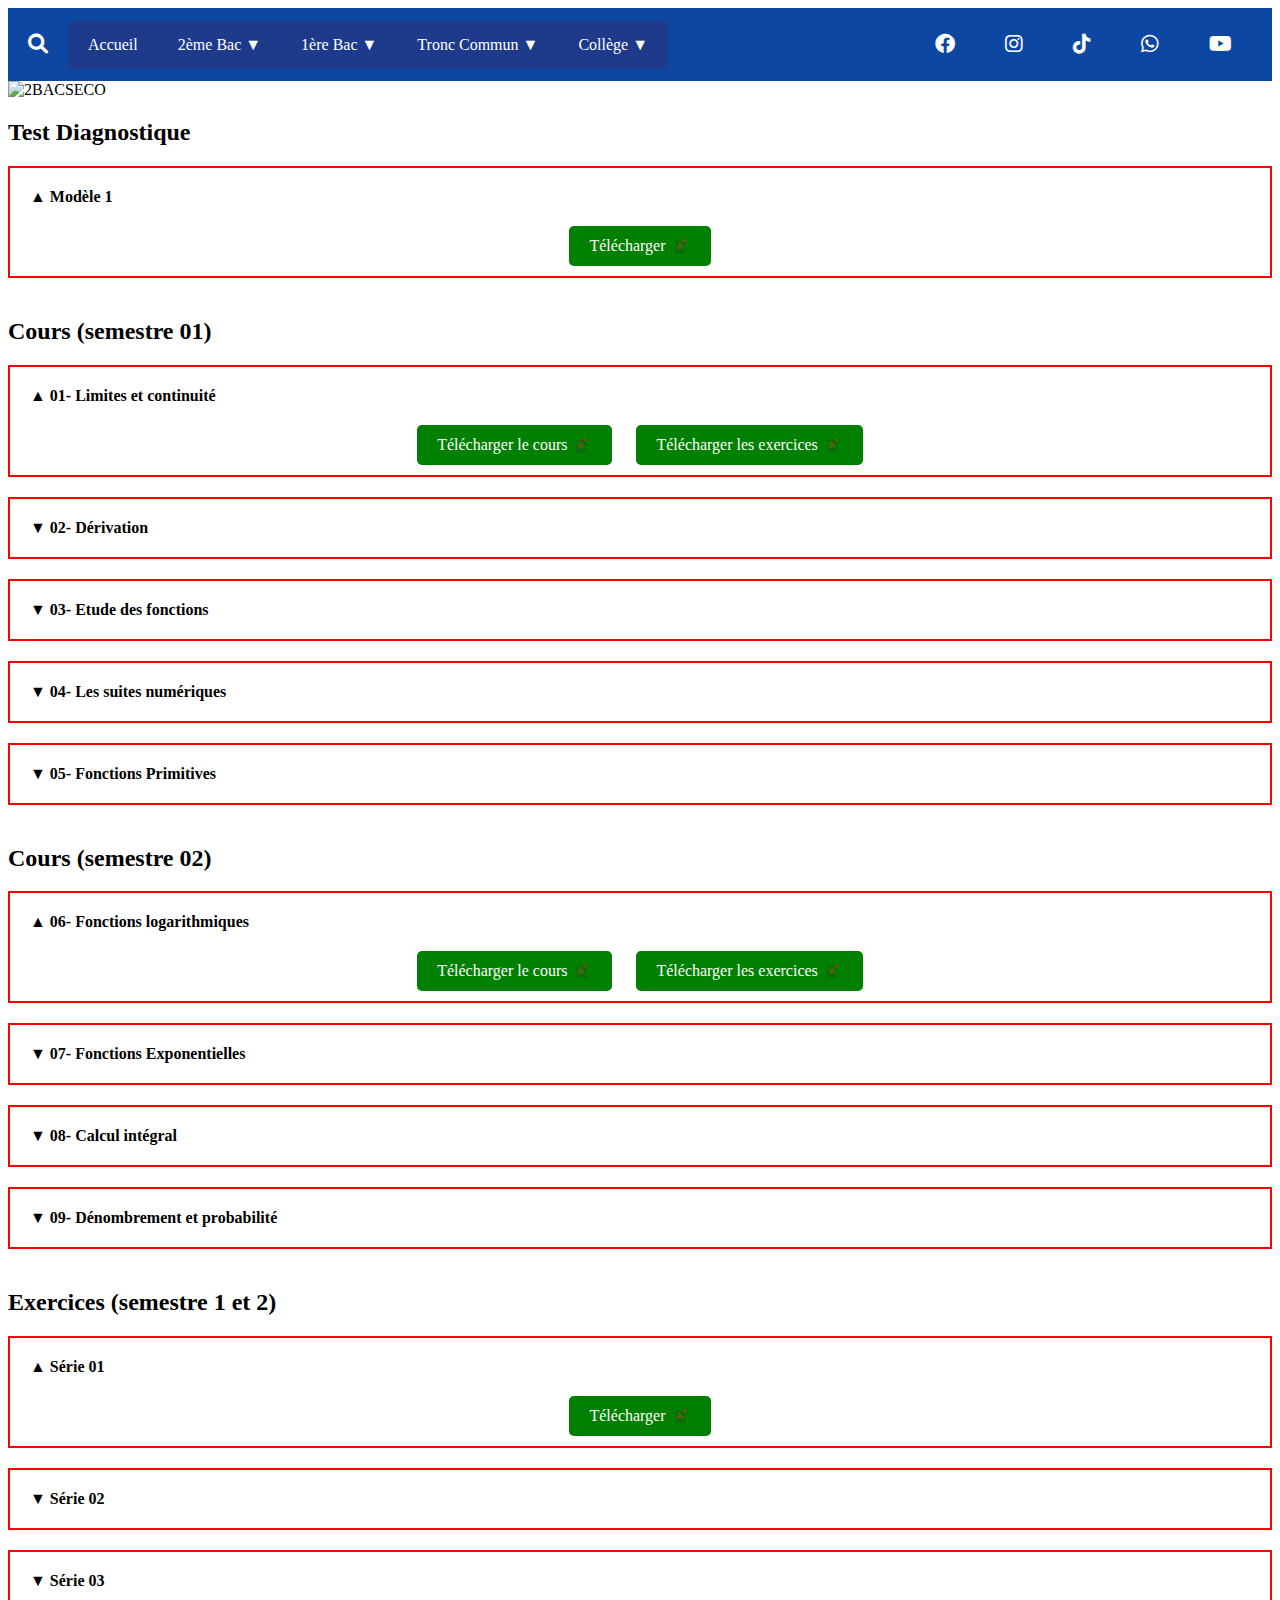
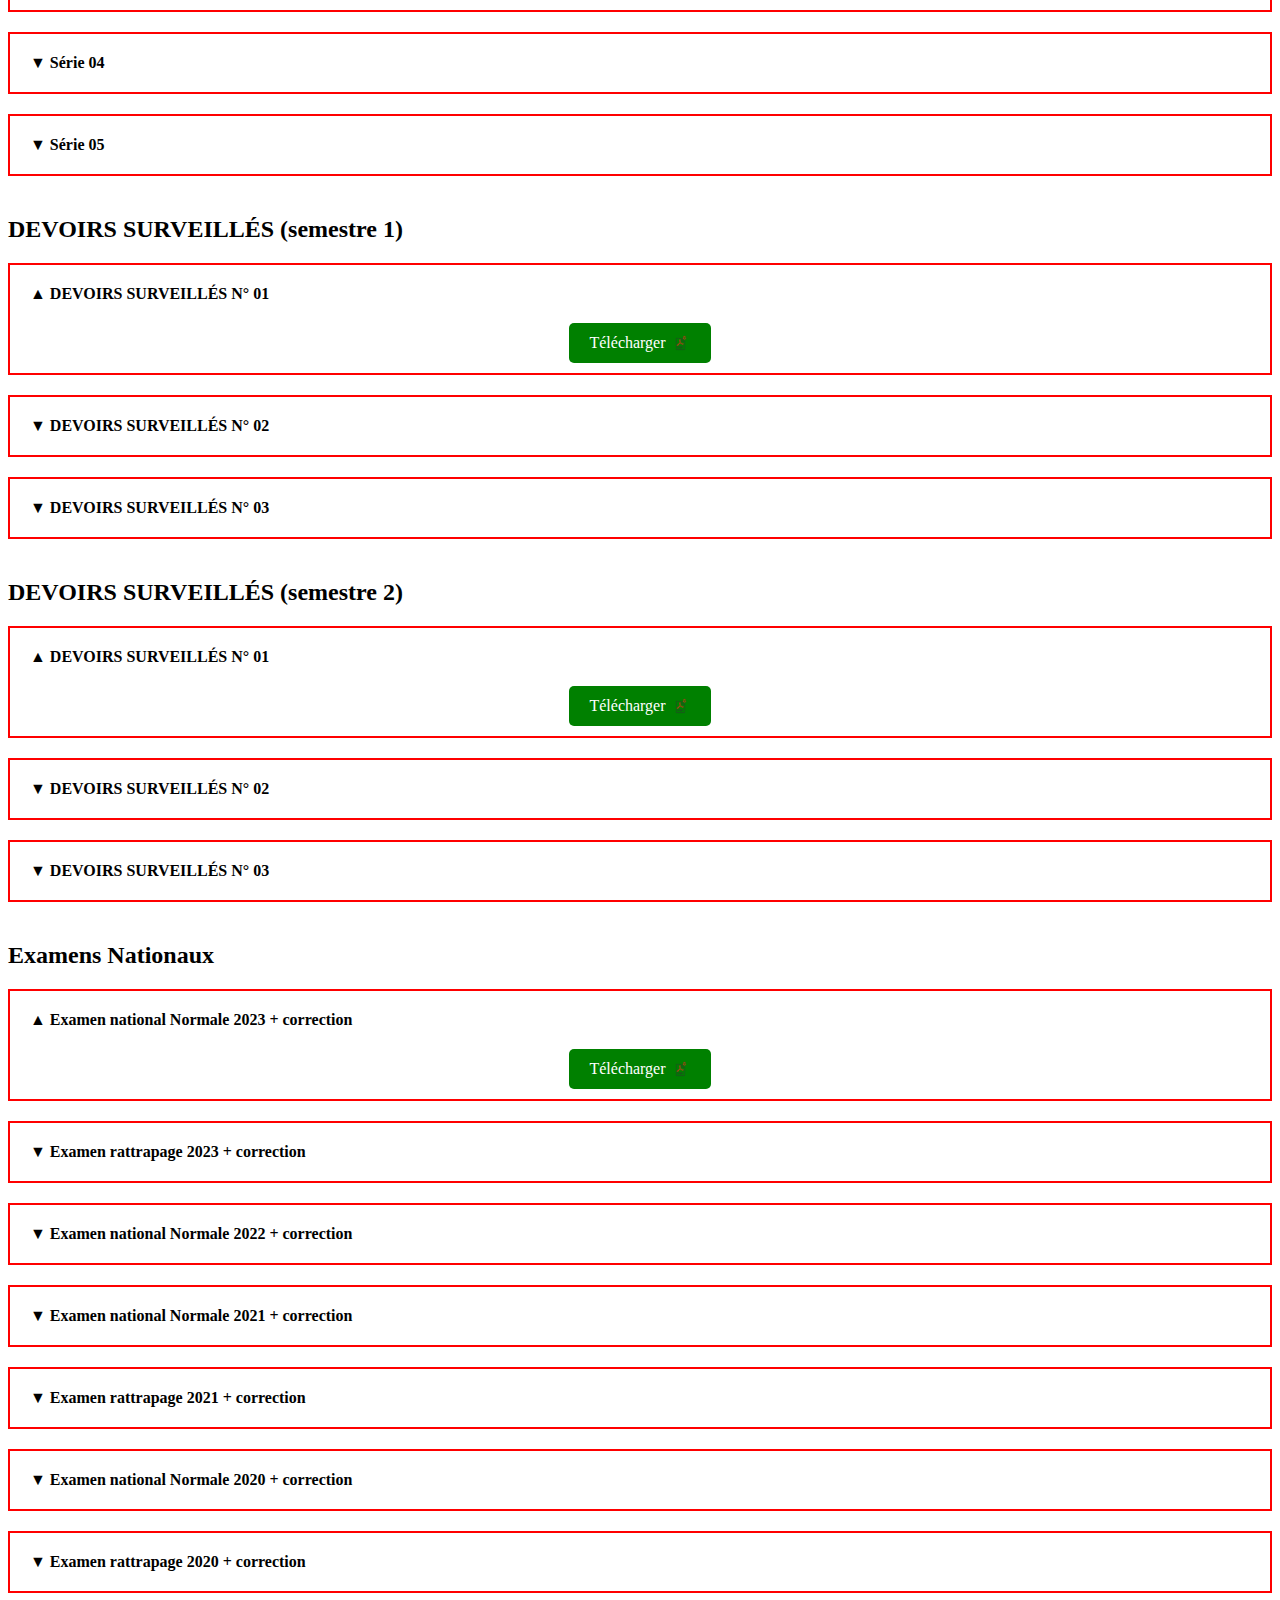
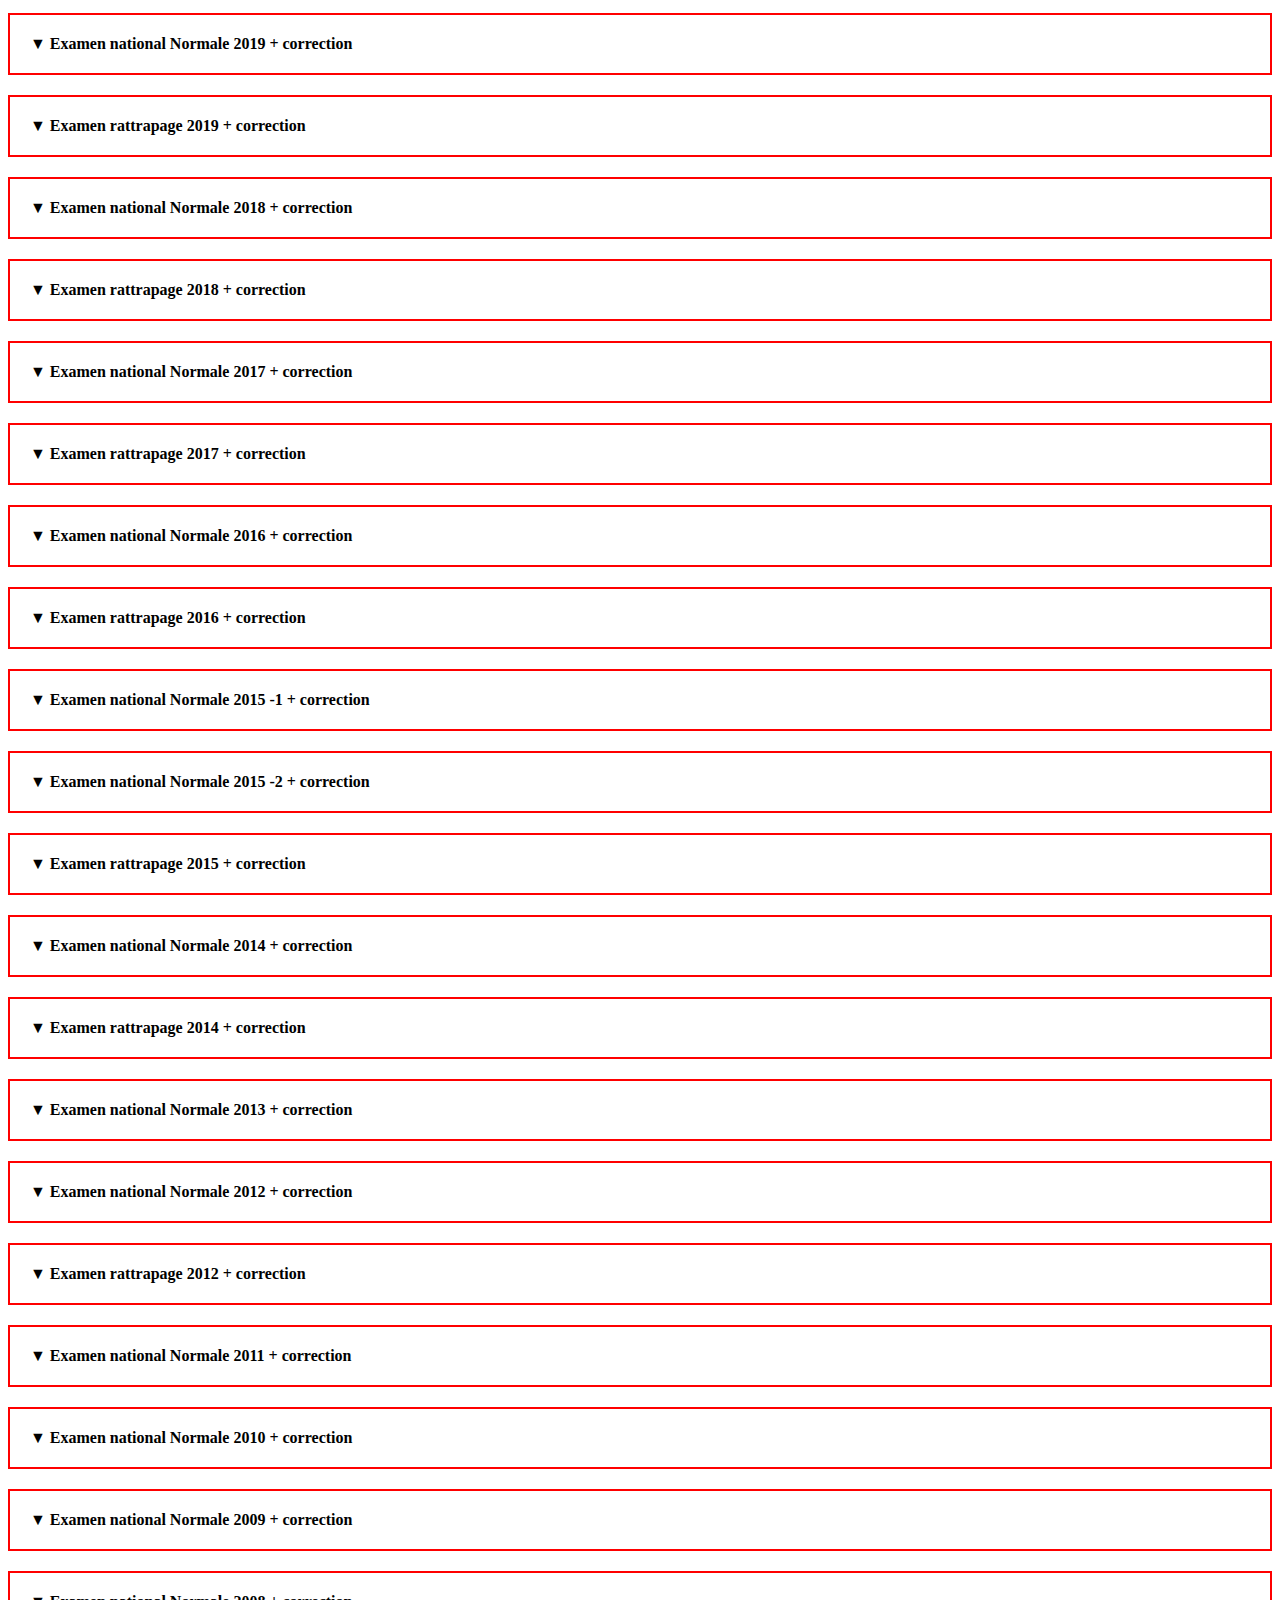
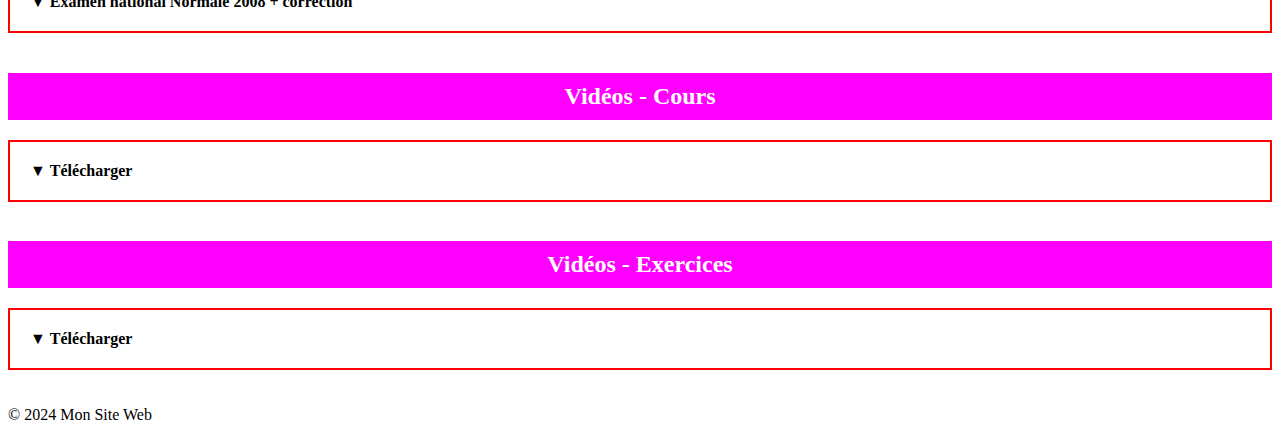
==== commit 503f811a: "Update 2bacseco.html" ====
--- a/2bacseco.html
+++ b/2bacseco.html
@@ -74,9 +74,9 @@
 
     <main>
         <section id="2bacseco-content">
-            <img src="https://i.imgur.com/tonE7n1.png" alt="2BACSECO">
-
-            <h2 style="background-color: #f0f; color: white; padding: 10px; text-align: center;">Test Diagnostique</h2>
+            <img src="img/2bacseco_cover.png" alt="2BACSECO" style="max-width: 100%; height: auto;">
+
+            <h2>Test Diagnostique</h2>
 
             <table class="section-table">
                 <tbody>
@@ -97,7 +97,7 @@
                 </tbody>
             </table>
 
-            <h2 style="background-color: #f0f; color: white; padding: 10px; text-align: center;">Cours (semestre 01)</h2>
+            <h2>Cours (semestre 01)</h2>
 
             <table class="section-table">
                 <tbody>
@@ -199,7 +199,7 @@
                 </tbody>
             </table>
 
-            <h2 style="background-color: #f0f; color: white; padding: 10px; text-align: center;">Cours (semestre 02)</h2>
+            <h2>Cours (semestre 02)</h2>
 
             <table class="section-table">
                 <tbody>
@@ -282,8 +282,7 @@
                 </tbody>
             </table>
 
-            <h2 style="background-color: #f0f; color: white; padding: 10px; text-align: center;">Exercices (semestre 1 et
-                2)</h2>
+            <h2>Exercices (semestre 1 et 2)</h2>
 
             <table class="section-table">
                 <tbody>
@@ -360,7 +359,7 @@
                 </tbody>
             </table>
 
-            <h2 style="background-color: #f0f; color: white; padding: 10px; text-align: center;">DEVOIRS SURVEILLÉS (semestre
+            <h2>DEVOIRS SURVEILLÉS (semestre
                 1)</h2>
 
             <table class="section-table">
@@ -410,7 +409,7 @@
                 </tbody>
             </table>
 
-            <h2 style="background-color: #f0f; color: white; padding: 10px; text-align: center;">DEVOIRS SURVEILLÉS (semestre
+            <h2>DEVOIRS SURVEILLÉS (semestre
                 2)</h2>
 
             <table class="section-table">
@@ -460,7 +459,7 @@
                 </tbody>
             </table>
 
-            <h2 style="background-color: #f0f; color: white; padding: 10px; text-align: center;">Examens Nationaux</h2>
+            <h2>Examens Nationaux</h2>
 
             <table class="section-table">
                 <tbody>
@@ -499,21 +498,6 @@
                             <div class="section-container">
                                 <details class="accordion-section">
                                     <summary>Examen national Normale 2022 + correction</summary>
-                                    <div class="download-links">
-                                        <a href="#" class="download-button">Télécharger<img src="img/btn.png"
-                                                alt="Télécharger">
-
-                                        </a>
-                                    </div>
-                                </details>
-                            </div>
-                        </td>
-                    </tr>
-                    <tr>
-                        <td>
-                            <div class="section-container">
-                                <details class="accordion-section">
-                                    <summary>Examen rattrapage 2022 + correction</summary>
                                     <div class="download-links">
                                         <a href="#" class="download-button">Télécharger<img src="img/btn.png"
                                                 alt="Télécharger">
--- a/css/style.css
+++ b/css/style.css
@@ -99,8 +99,10 @@
 }
 
 #2bacseco-content h2 {
-    text-align: center;
     margin-bottom: 20px;
+    background-color: #f0f;
+    color: white;
+    padding: 10px;
 }
 
 /* Styles pour l'accordéon */
@@ -114,7 +116,8 @@
 }
 
 .section-container {
-    border: 2px solid red; /* Utile pour le debug, à retirer en production */
+    border: 2px solid red;
+    /* Utile pour le debug, à retirer en production */
     padding: 10px;
     margin-bottom: 20px;
 }
@@ -124,7 +127,6 @@
     font-weight: bold;
     padding: 10px;
     outline: none;
-    text-decoration: underline; /*// C'est ici que j'avais fait la modification*/
 }
 
 details>summary:first-of-type {
@@ -146,7 +148,8 @@
 }
 
 .download-button {
-    display: inline-flex; /* Utiliser flexbox pour aligner le texte et l'image */
+    display: inline-flex;
+    /* Utiliser flexbox pour aligner le texte et l'image */
     align-items: center;
     /* Centrer verticalement le texte et l'image */
     padding: 10px 20px;
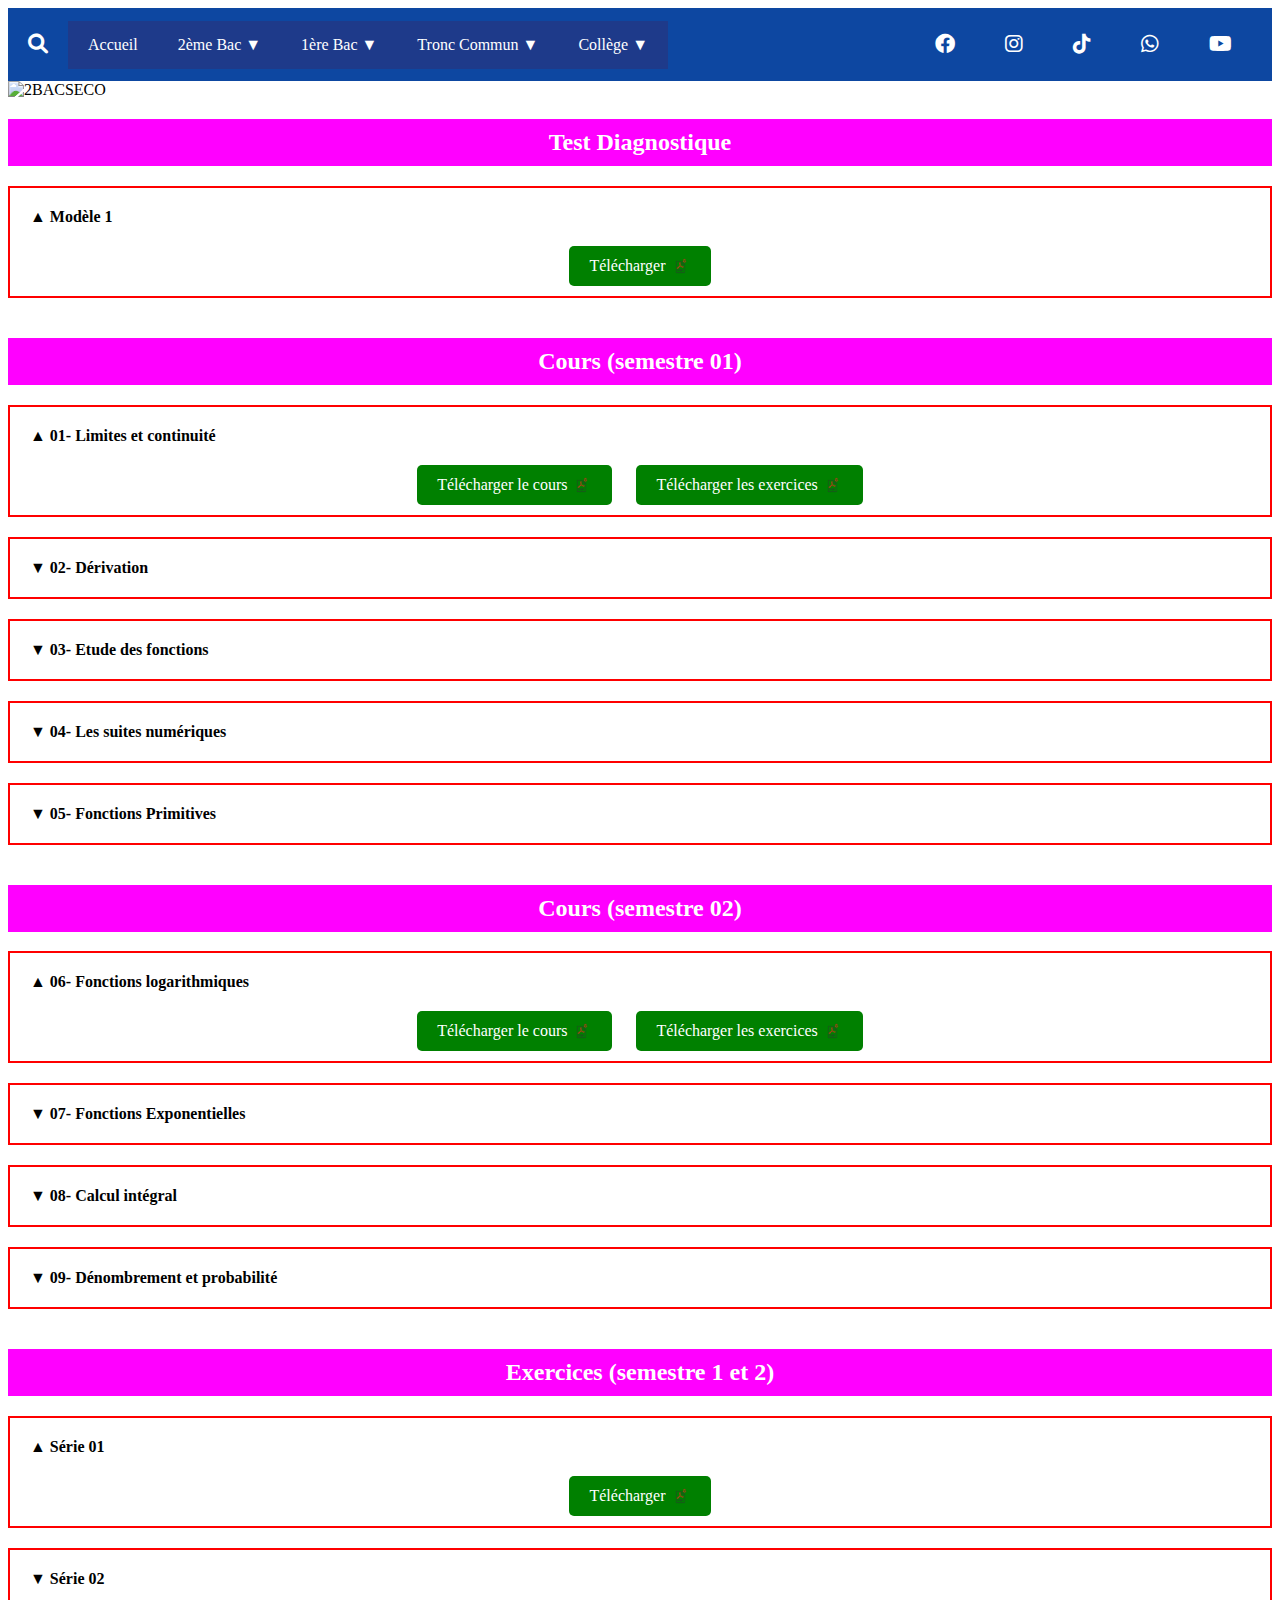
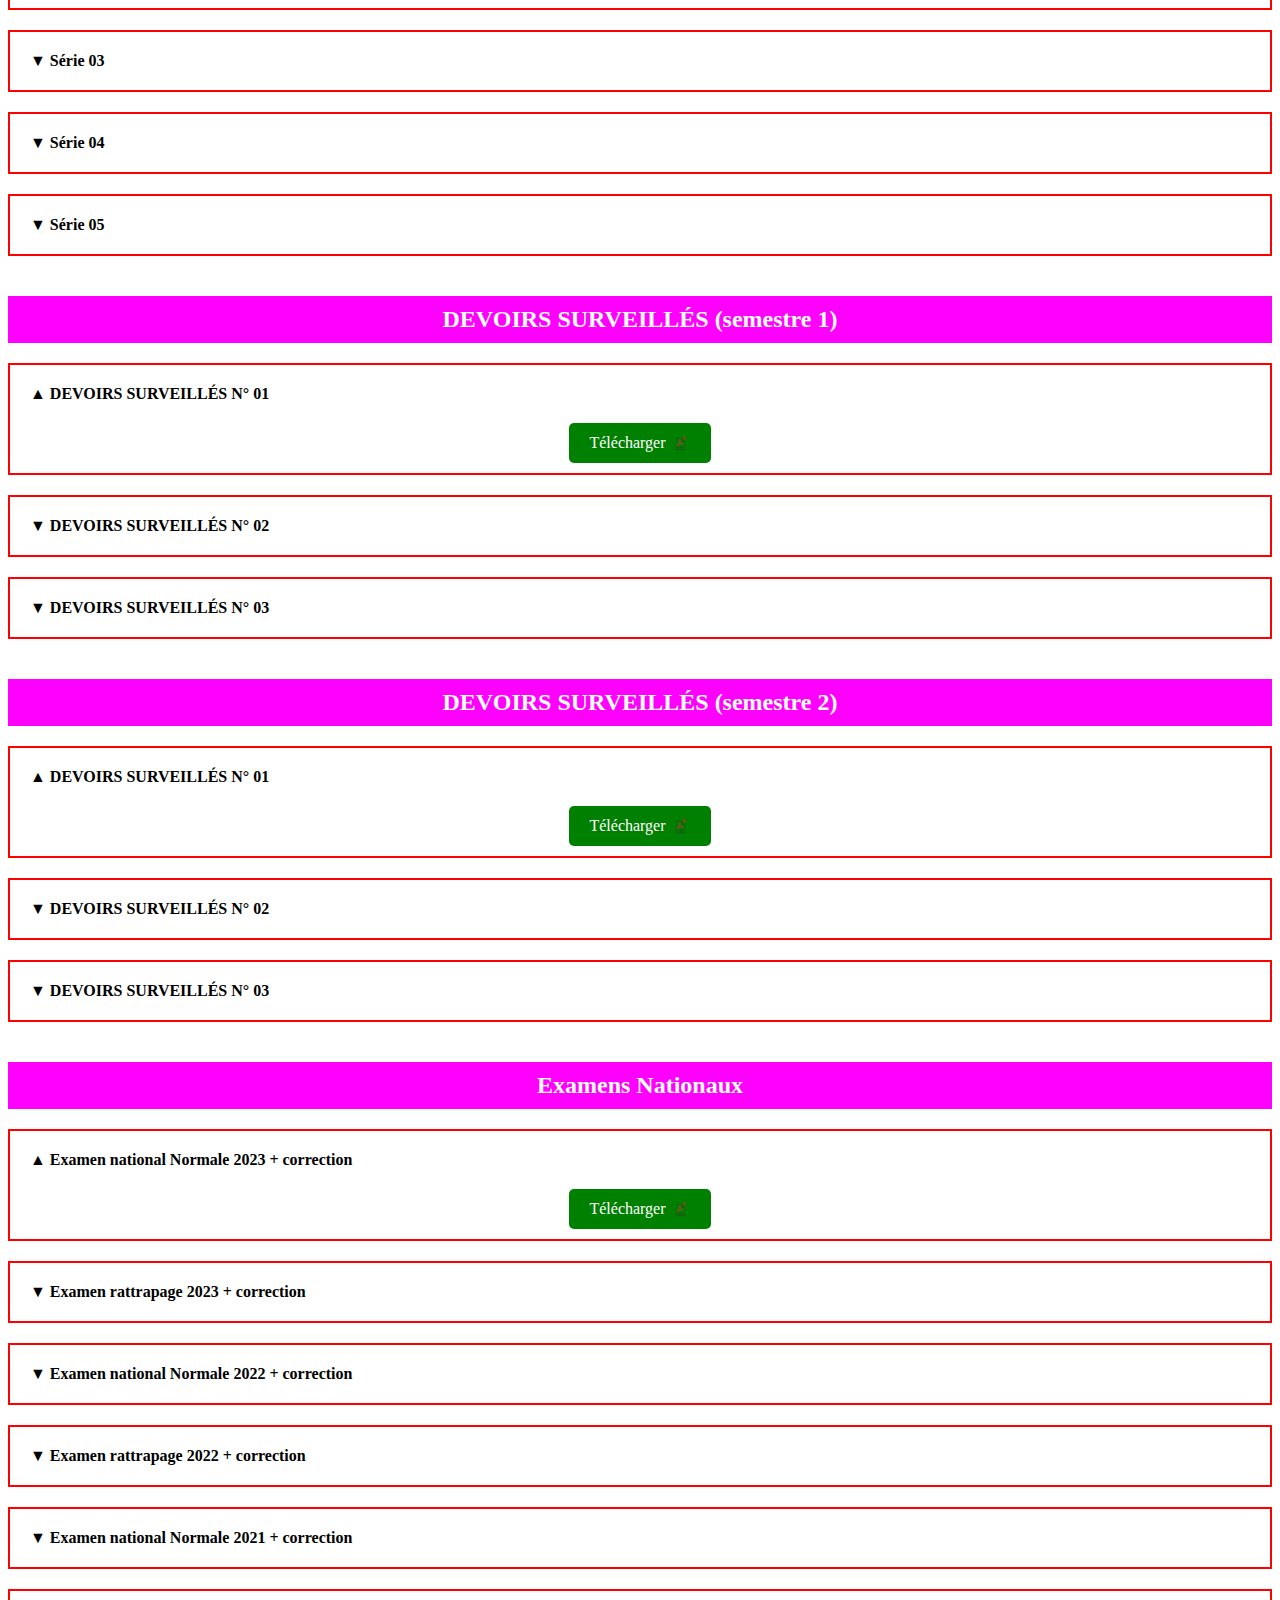
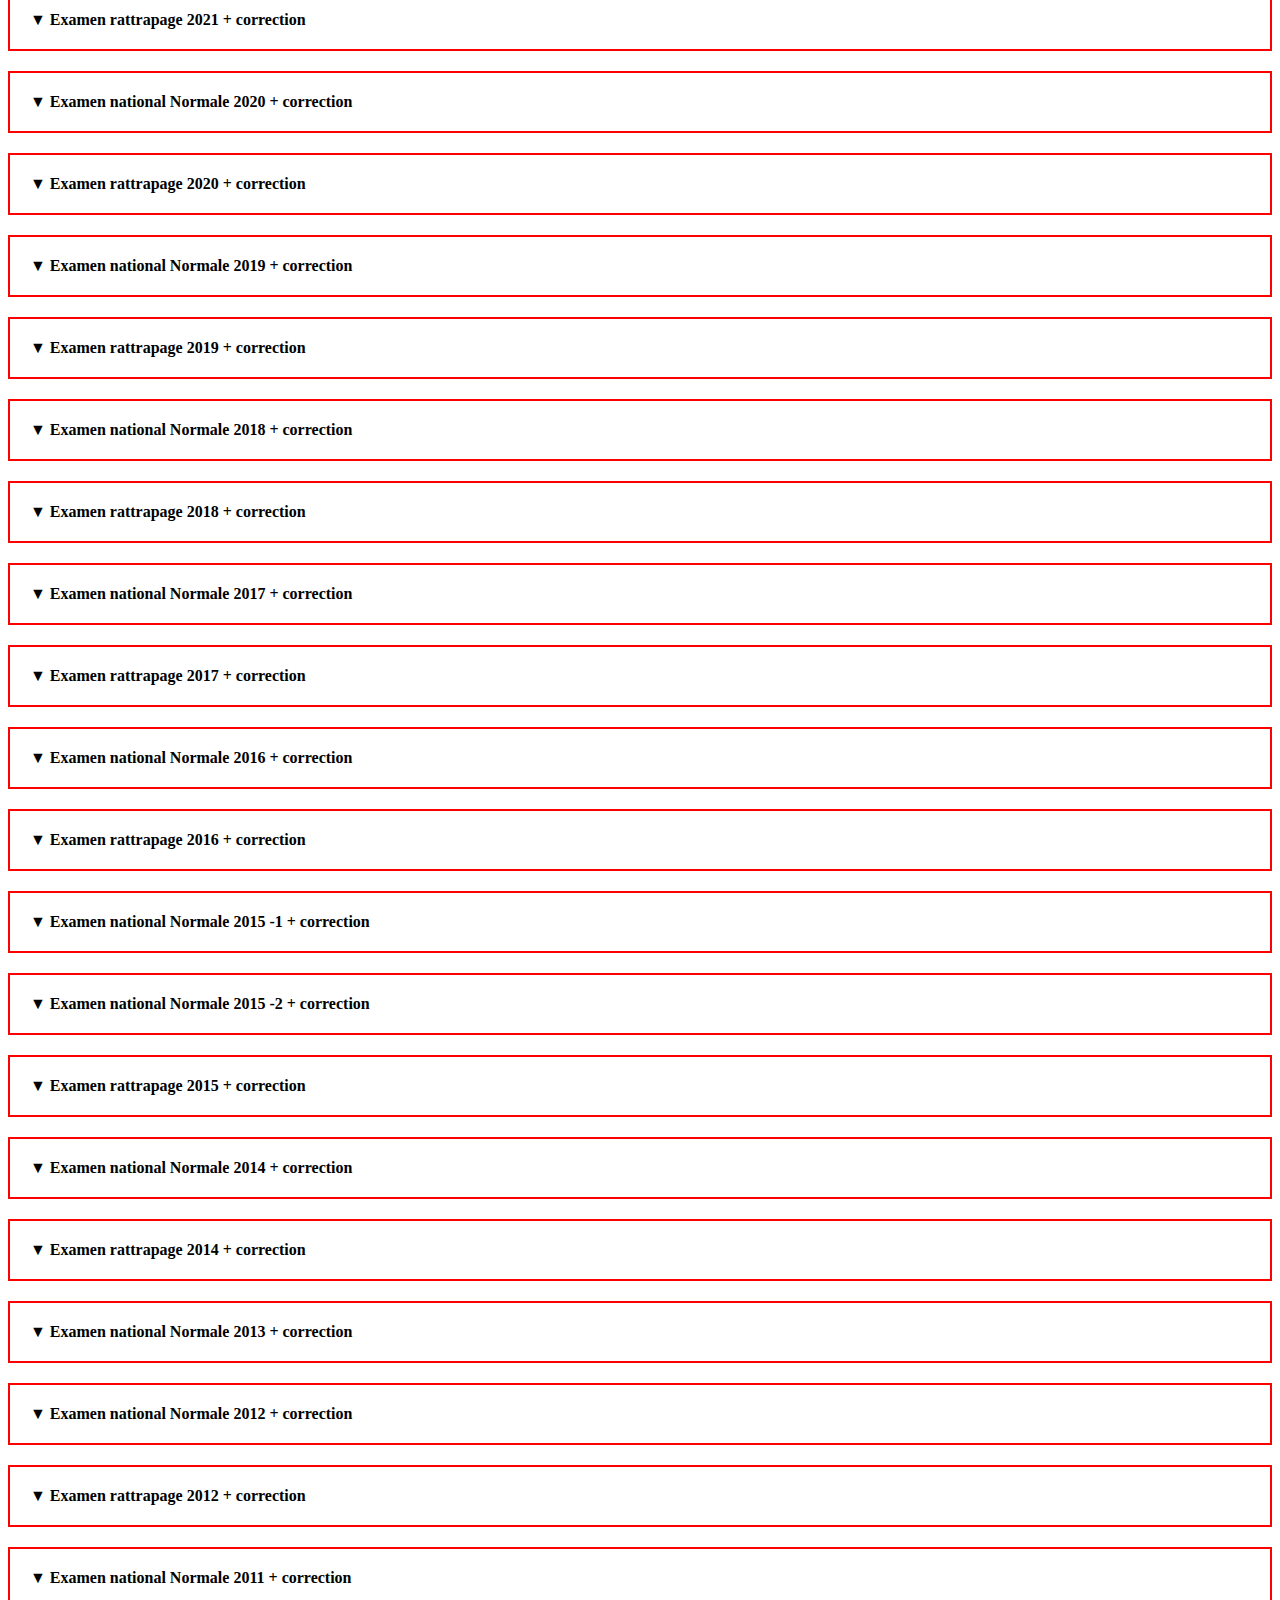
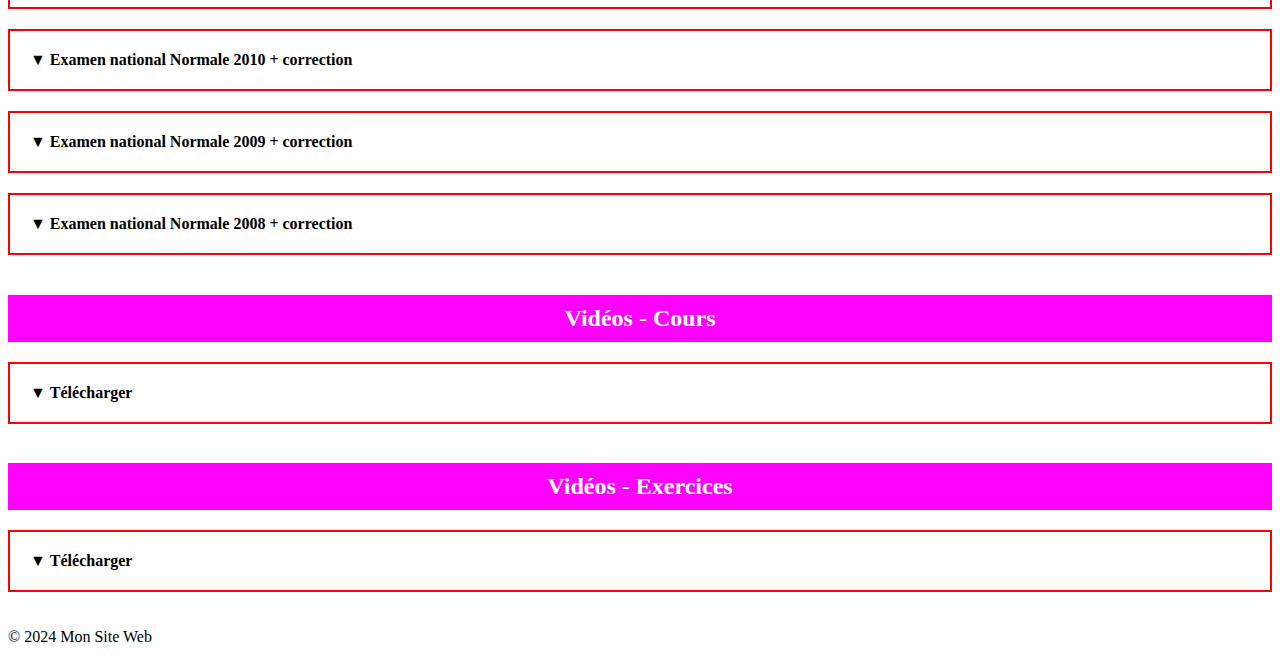
==== commit 47ed5a5e: "Update 2bacseco.html" ====
--- a/2bacseco.html
+++ b/2bacseco.html
@@ -1,3 +1,5 @@
+
+
 <!DOCTYPE html>
 <html lang="fr">
 
@@ -74,9 +76,9 @@
 
     <main>
         <section id="2bacseco-content">
-            <img src="img/2bacseco_cover.png" alt="2BACSECO" style="max-width: 100%; height: auto;">
-
-            <h2>Test Diagnostique</h2>
+            <img src="https://i.imgur.com/tonE7n1.png" alt="2BACSECO">
+
+            <h2 style="background-color: #f0f; color: white; padding: 10px; text-align: center;">Test Diagnostique</h2>
 
             <table class="section-table">
                 <tbody>
@@ -97,7 +99,7 @@
                 </tbody>
             </table>
 
-            <h2>Cours (semestre 01)</h2>
+            <h2 style="background-color: #f0f; color: white; padding: 10px; text-align: center;">Cours (semestre 01)</h2>
 
             <table class="section-table">
                 <tbody>
@@ -199,7 +201,7 @@
                 </tbody>
             </table>
 
-            <h2>Cours (semestre 02)</h2>
+            <h2 style="background-color: #f0f; color: white; padding: 10px; text-align: center;">Cours (semestre 02)</h2>
 
             <table class="section-table">
                 <tbody>
@@ -282,7 +284,8 @@
                 </tbody>
             </table>
 
-            <h2>Exercices (semestre 1 et 2)</h2>
+            <h2 style="background-color: #f0f; color: white; padding: 10px; text-align: center;">Exercices (semestre 1 et
+                2)</h2>
 
             <table class="section-table">
                 <tbody>
@@ -359,7 +362,7 @@
                 </tbody>
             </table>
 
-            <h2>DEVOIRS SURVEILLÉS (semestre
+            <h2 style="background-color: #f0f; color: white; padding: 10px; text-align: center;">DEVOIRS SURVEILLÉS (semestre
                 1)</h2>
 
             <table class="section-table">
@@ -409,7 +412,7 @@
                 </tbody>
             </table>
 
-            <h2>DEVOIRS SURVEILLÉS (semestre
+            <h2 style="background-color: #f0f; color: white; padding: 10px; text-align: center;">DEVOIRS SURVEILLÉS (semestre
                 2)</h2>
 
             <table class="section-table">
@@ -459,7 +462,7 @@
                 </tbody>
             </table>
 
-            <h2>Examens Nationaux</h2>
+            <h2 style="background-color: #f0f; color: white; padding: 10px; text-align: center;">Examens Nationaux</h2>
 
             <table class="section-table">
                 <tbody>
@@ -498,6 +501,21 @@
                             <div class="section-container">
                                 <details class="accordion-section">
                                     <summary>Examen national Normale 2022 + correction</summary>
+                                    <div class="download-links">
+                                        <a href="#" class="download-button">Télécharger<img src="img/btn.png"
+                                                alt="Télécharger">
+
+                                        </a>
+                                    </div>
+                                </details>
+                            </div>
+                        </td>
+                    </tr>
+                    <tr>
+                        <td>
+                            <div class="section-container">
+                                <details class="accordion-section">
+                                    <summary>Examen rattrapage 2022 + correction</summary>
                                     <div class="download-links">
                                         <a href="#" class="download-button">Télécharger<img src="img/btn.png"
                                                 alt="Télécharger">
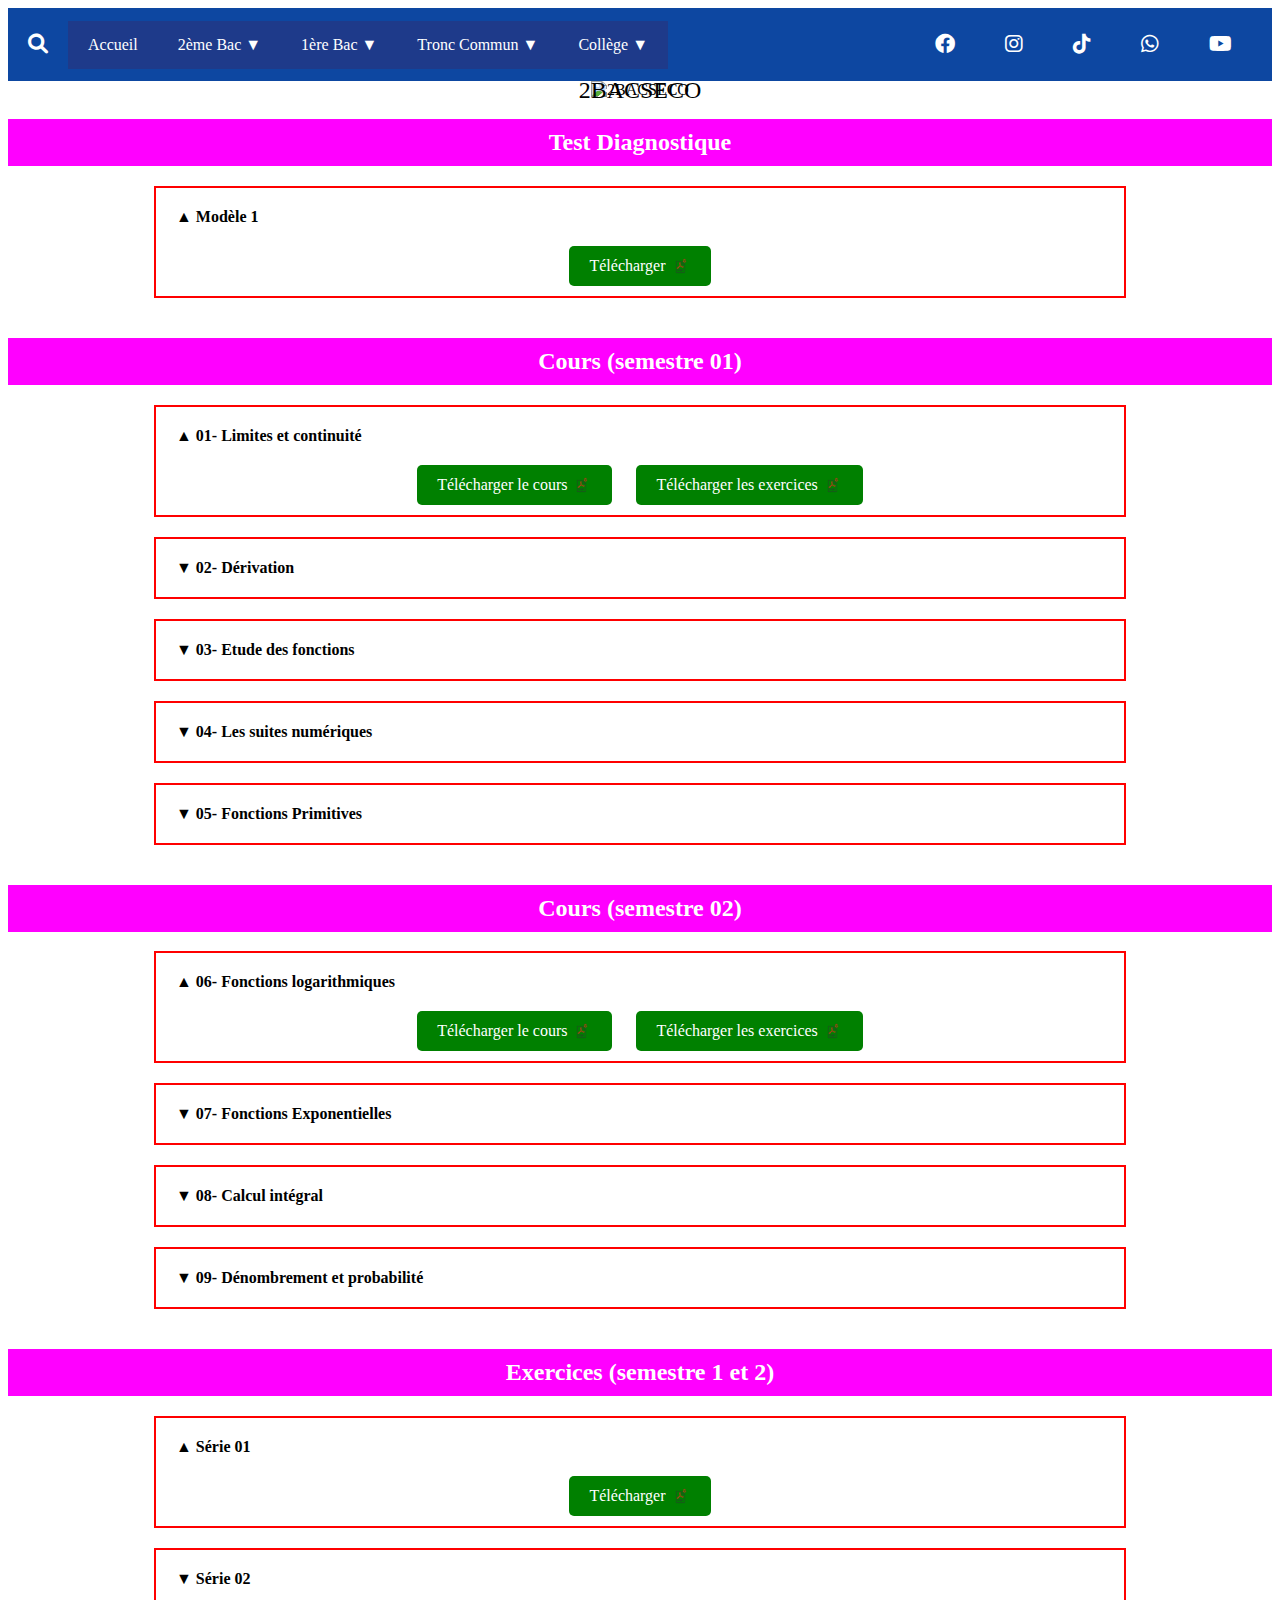
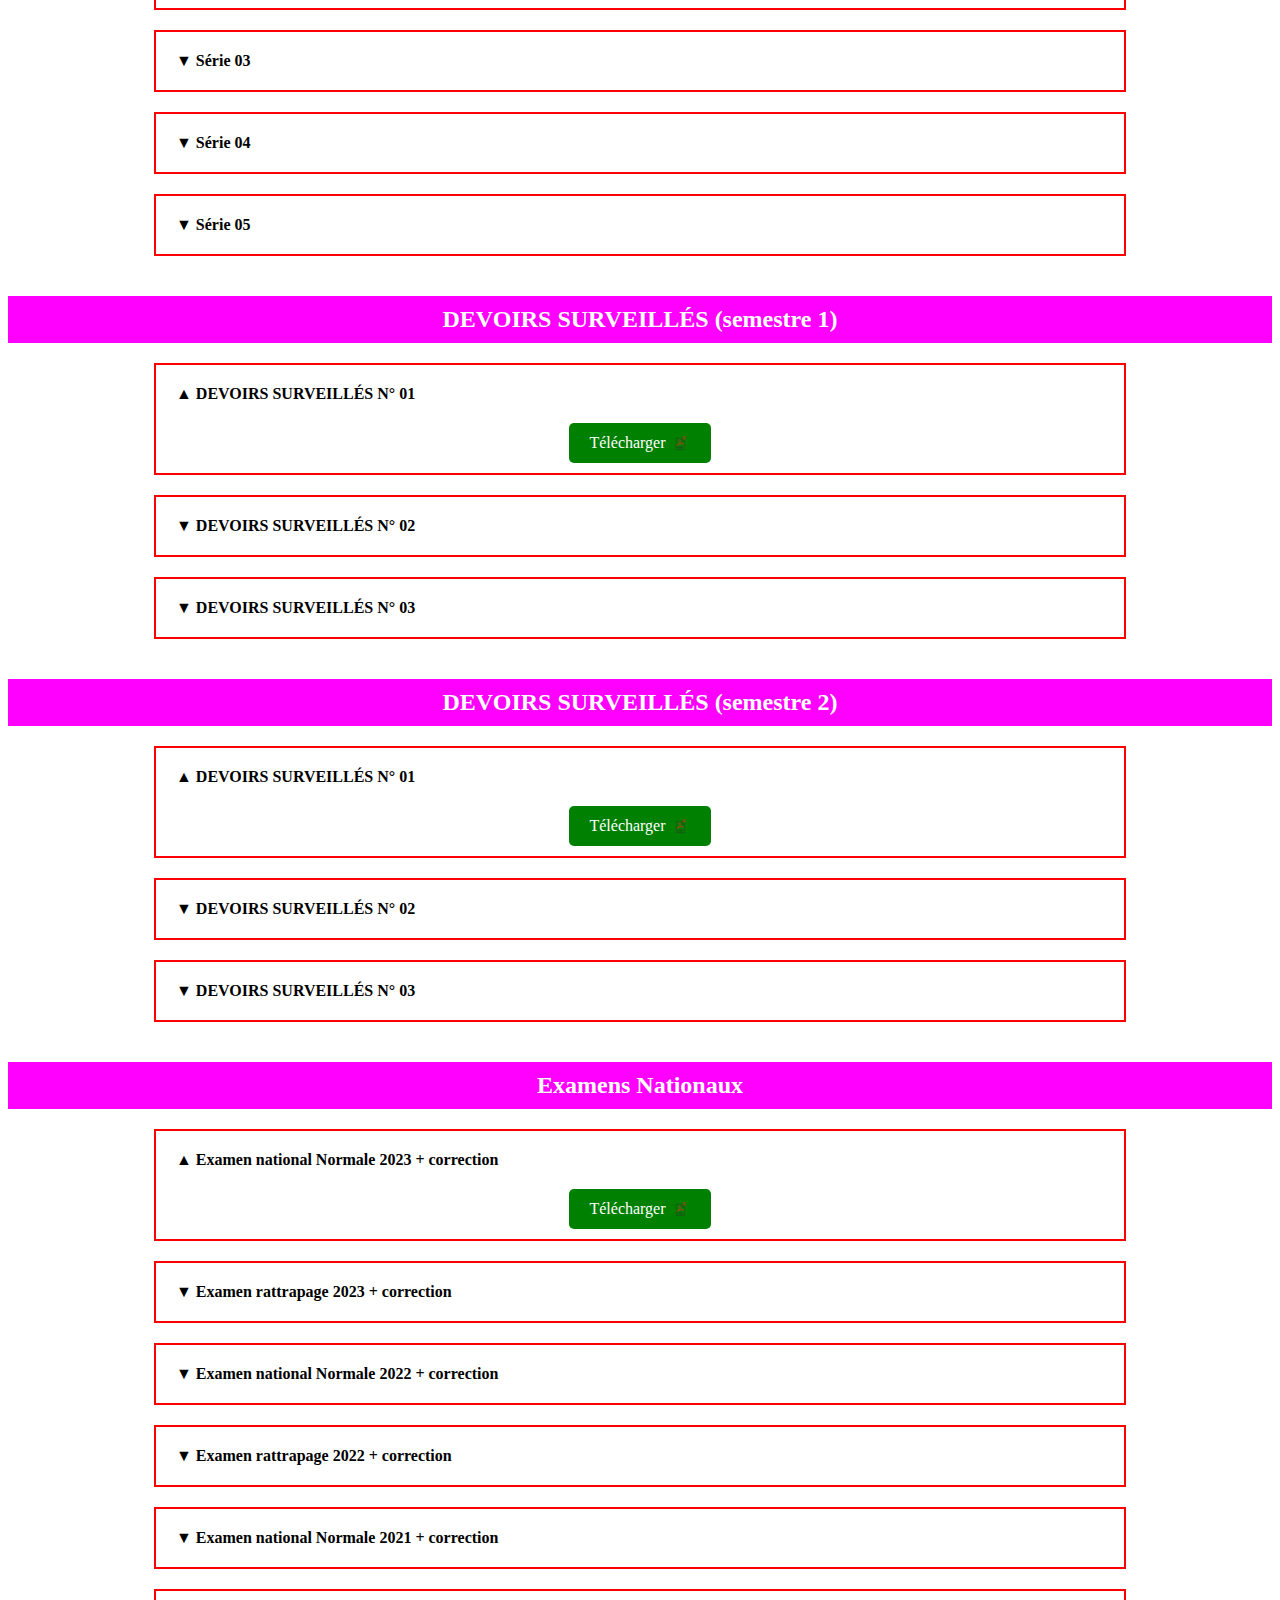
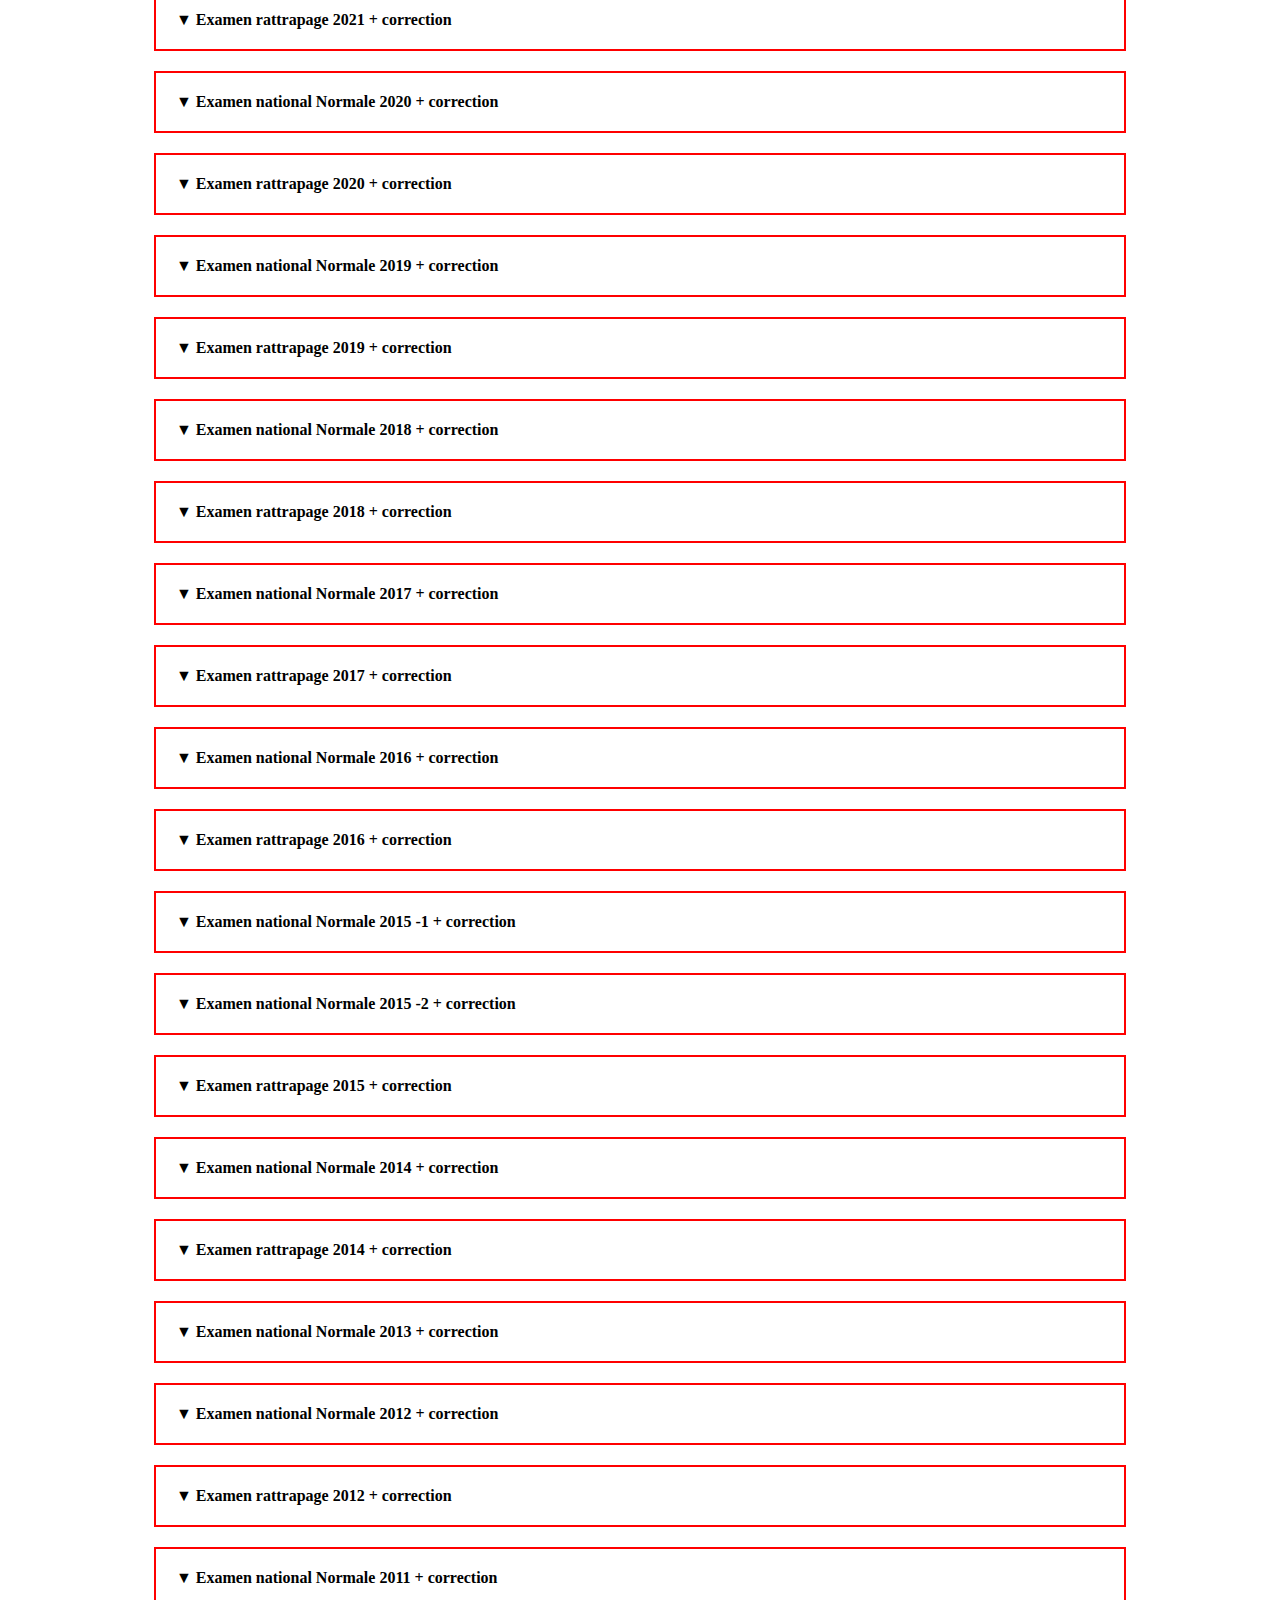
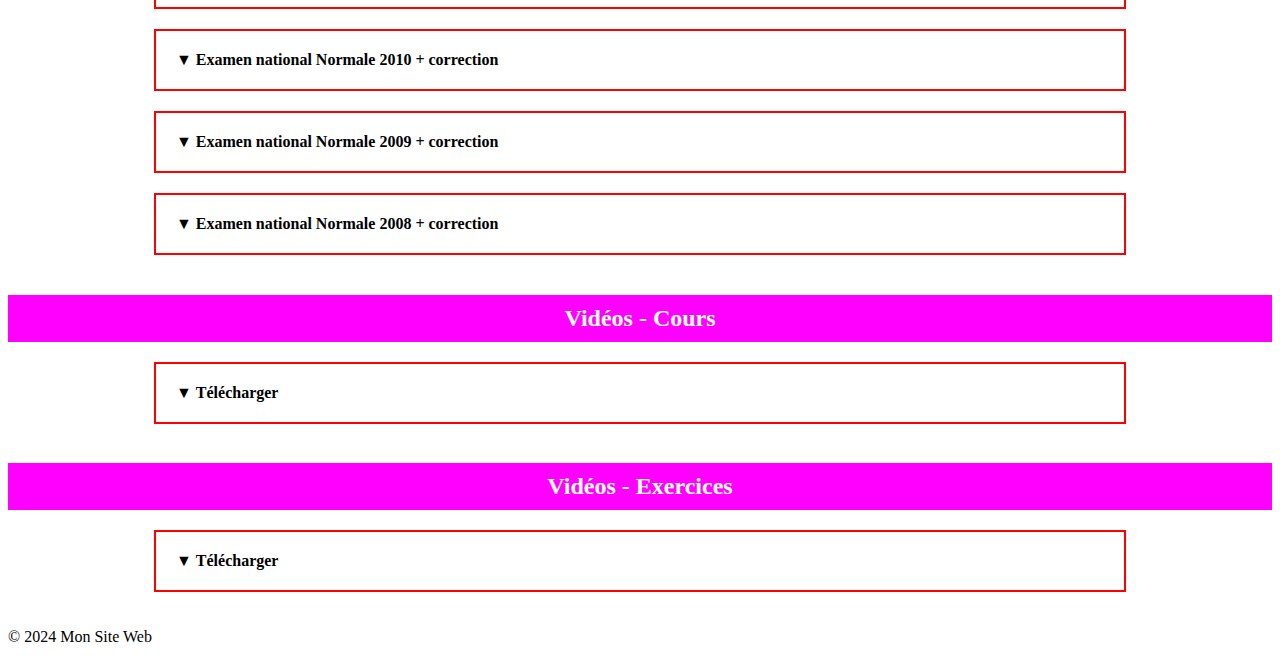
==== commit 0a29ac02: "Update 2bacseco.html" ====
--- a/2bacseco.html
+++ b/2bacseco.html
@@ -76,7 +76,12 @@
 
     <main>
         <section id="2bacseco-content">
-            <img src="https://i.imgur.com/tonE7n1.png" alt="2BACSECO">
+            
+            <div style="position: relative; text-align: center;">
+                <img src="img/cover1.png" alt="2BACSECO" style="max-width: 100%; height: auto;">
+                <a href="#"
+                    style="position: absolute; top: 50%; left: 50%; transform: translate(-50%, -50%); background-color: #YOUR_HEX_COLOR; color: black; font-size: 24px; padding: 10px 20px; text-decoration: none; border-radius: 5px;">2BACSECO</a>
+            </div>
 
             <h2 style="background-color: #f0f; color: white; padding: 10px; text-align: center;">Test Diagnostique</h2>
 
--- a/css/style.css
+++ b/css/style.css
@@ -98,11 +98,16 @@
     padding: 20px;
 }
 
+/* Ajustement de la largeur des tableaux roses */
 #2bacseco-content h2 {
-    margin-bottom: 20px;
+    width: fit-content;  /* La largeur s'ajuste au contenu */
+    margin: 0 auto 20px auto;  /* Centre l'élément horizontalement avec un espace en bas */
+    display: block;
+    text-align: center;  /* Centre le texte */
     background-color: #f0f;
     color: white;
-    padding: 10px;
+    padding: 10px 20px;
+    border-radius: 8px;  /* Arrondi léger pour un meilleur rendu */
 }
 
 /* Styles pour l'accordéon */
@@ -115,9 +120,11 @@
     padding: 0;
 }
 
+/* Ajustement de la largeur des tableaux rouges */
 .section-container {
+    width: 75%;  /* Définit une largeur fixe pour éviter qu'il s'étende trop */
+    margin: 0 auto;  /* Centre les tableaux rouges */
     border: 2px solid red;
-    /* Utile pour le debug, à retirer en production */
     padding: 10px;
     margin-bottom: 20px;
 }
@@ -127,18 +134,21 @@
     font-weight: bold;
     padding: 10px;
     outline: none;
+   /* text-decoration: underline;  Suppression du soulignement, ou commenté pour le conserver */
+    background-color: transparent; /* Suppression du fond rose */
+    color: black; /* Texte en noir */
 }
 
-details>summary:first-of-type {
+details > summary:first-of-type {
     list-style: none;
 }
 
-details>summary:first-of-type::before {
+details > summary:first-of-type::before {
     content: "▼ ";
     font-size: 1em;
 }
 
-details[open]>summary:first-of-type::before {
+details[open] > summary:first-of-type::before {
     content: "▲ ";
 }
 
@@ -149,9 +159,7 @@
 
 .download-button {
     display: inline-flex;
-    /* Utiliser flexbox pour aligner le texte et l'image */
     align-items: center;
-    /* Centrer verticalement le texte et l'image */
     padding: 10px 20px;
     background-color: green;
     color: white;
@@ -159,7 +167,6 @@
     border-radius: 5px;
     margin: 0 10px;
     font-size: 16px;
-    /* Ajuster la taille de la police au besoin */
 }
 
 .download-button:hover {
@@ -168,8 +175,6 @@
 
 .download-button img {
     width: 20px;
-    /* Ajuster la taille de l'image au besoin */
     height: 20px;
     margin-left: 5px;
-    /* Ajouter un espacement entre le texte et l'image */
 }
